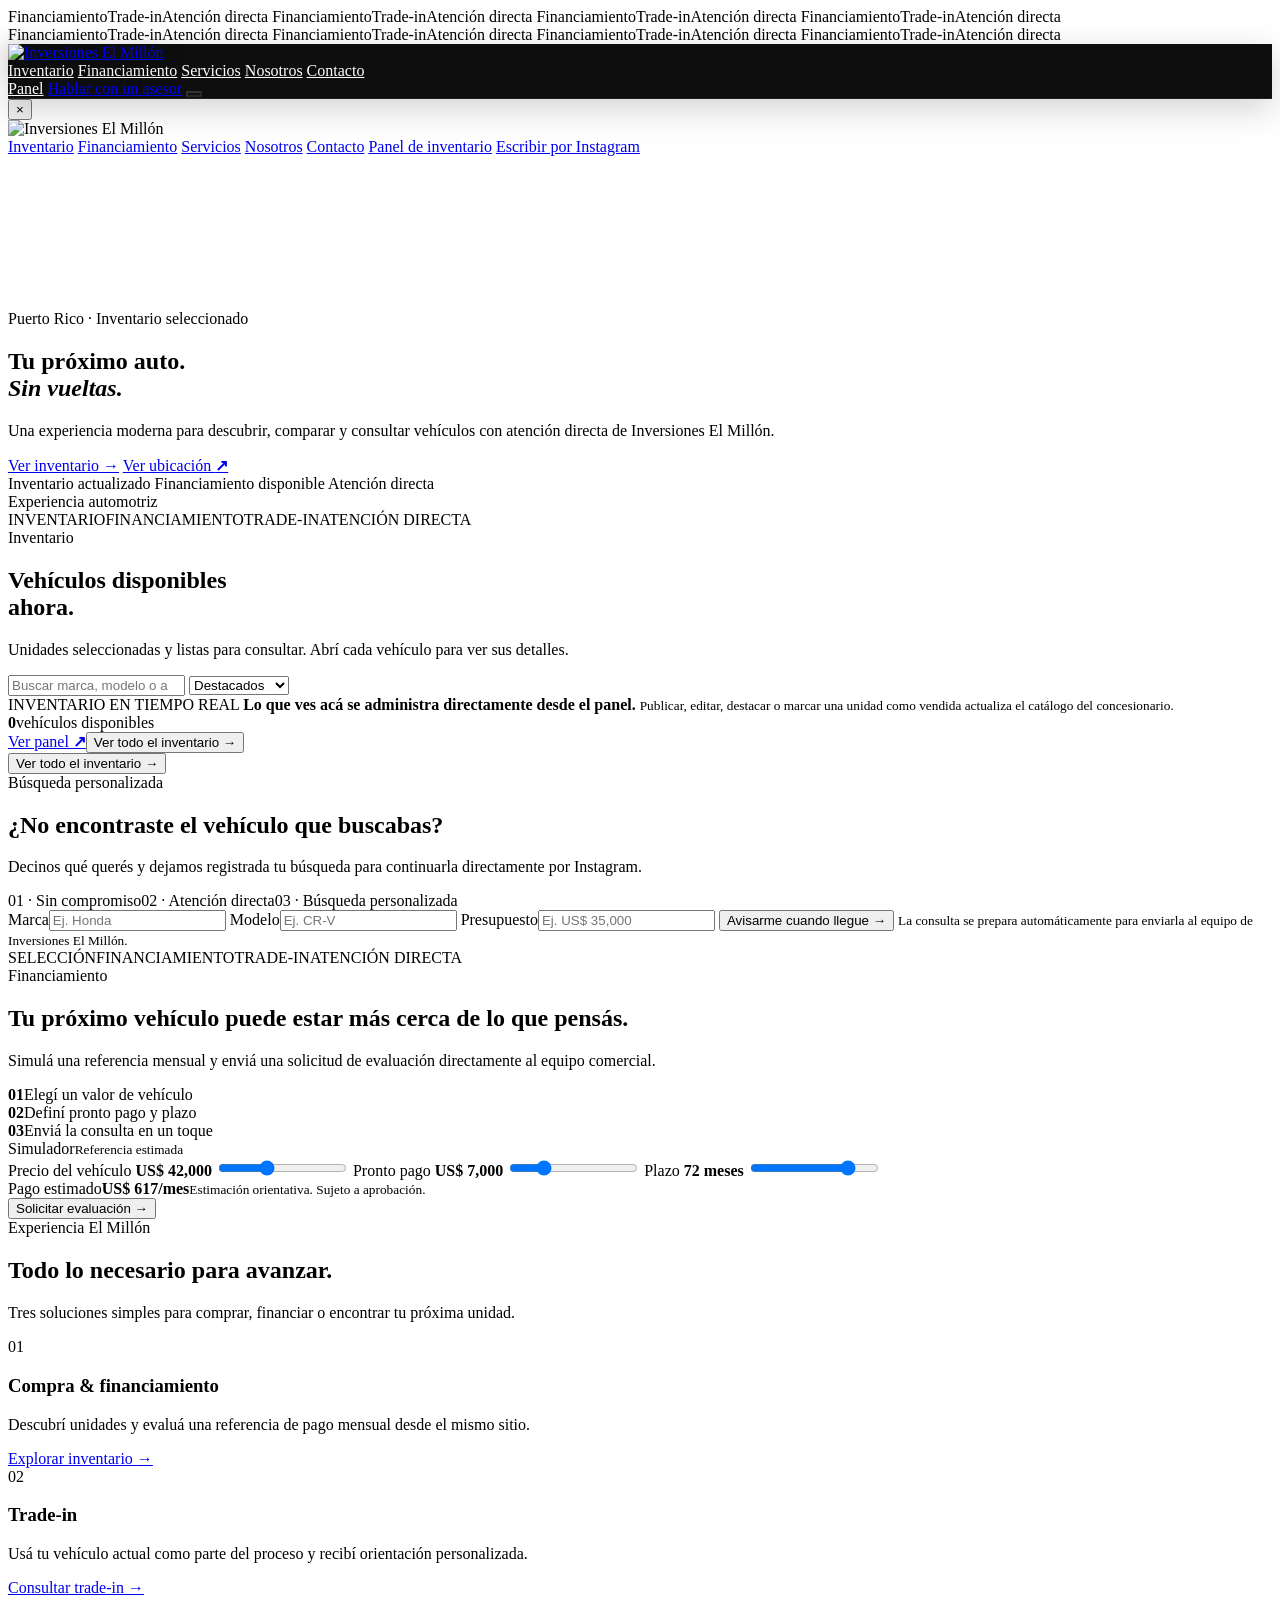
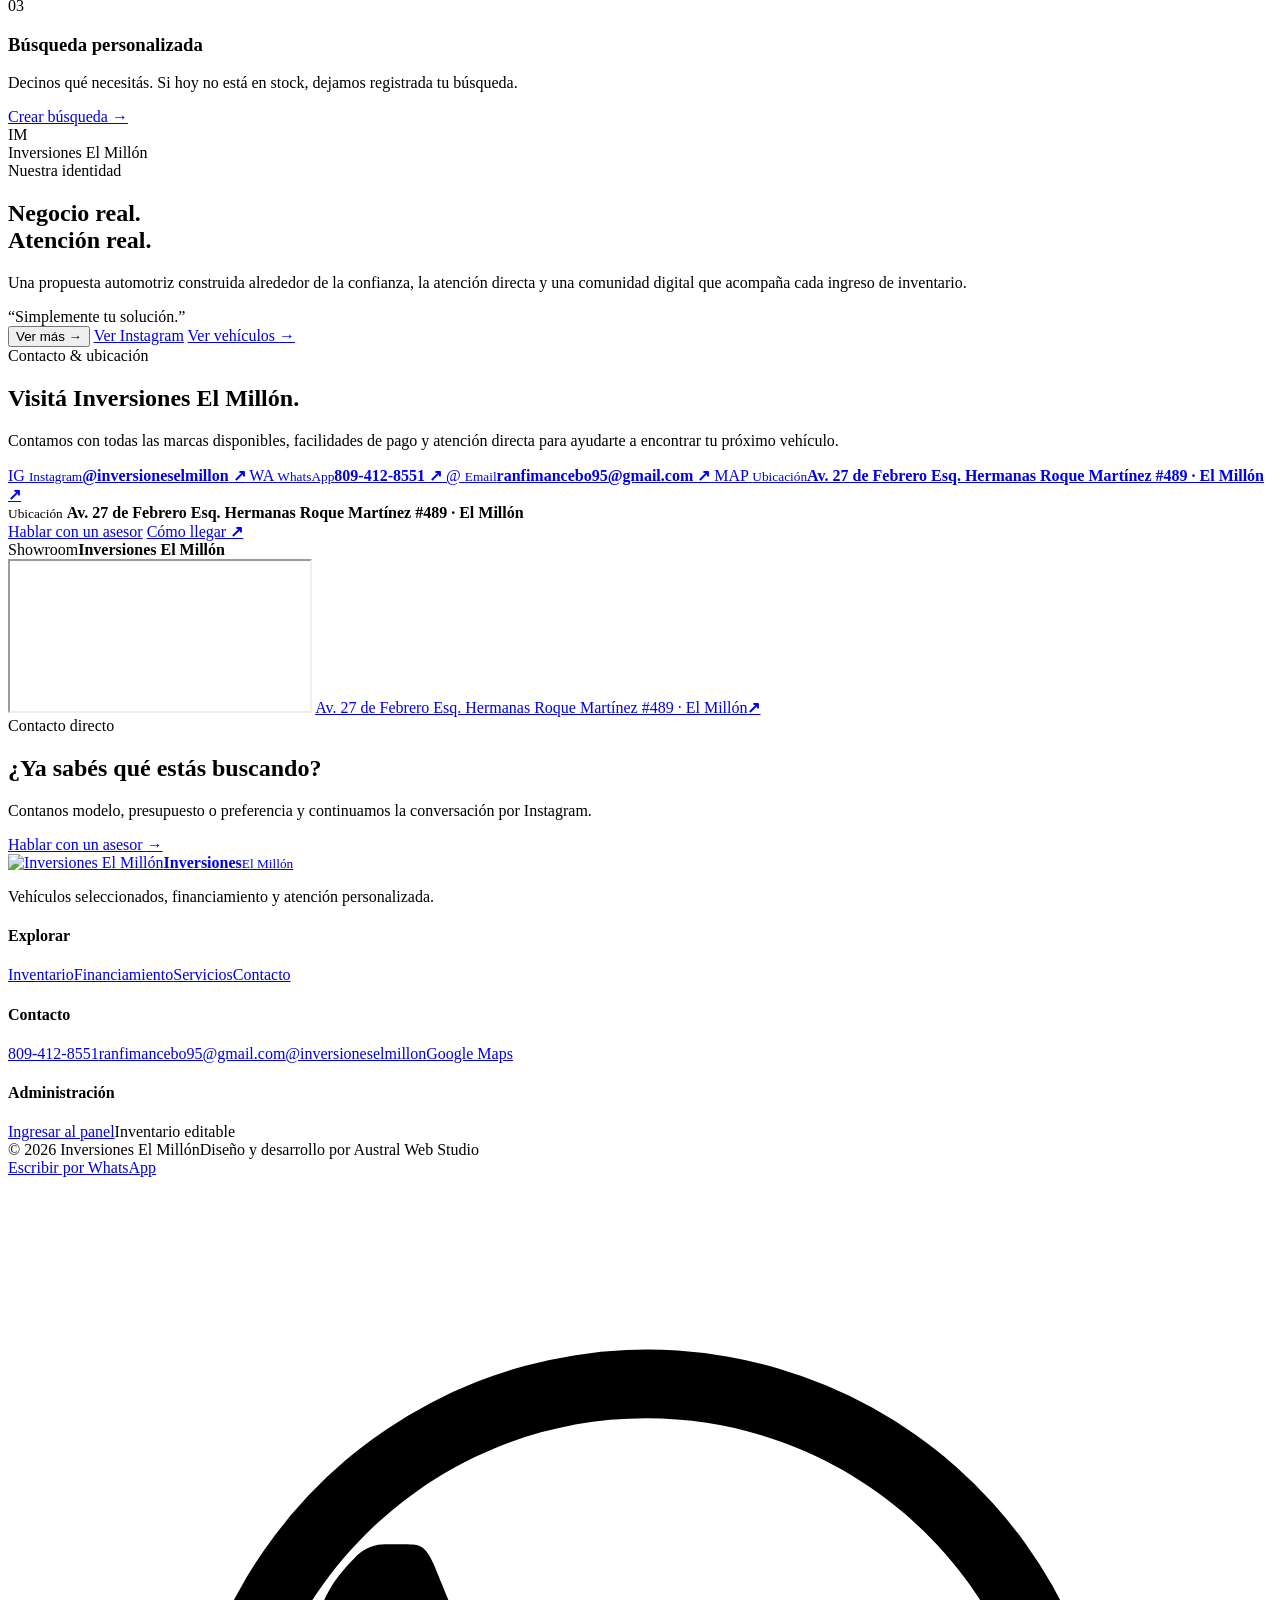
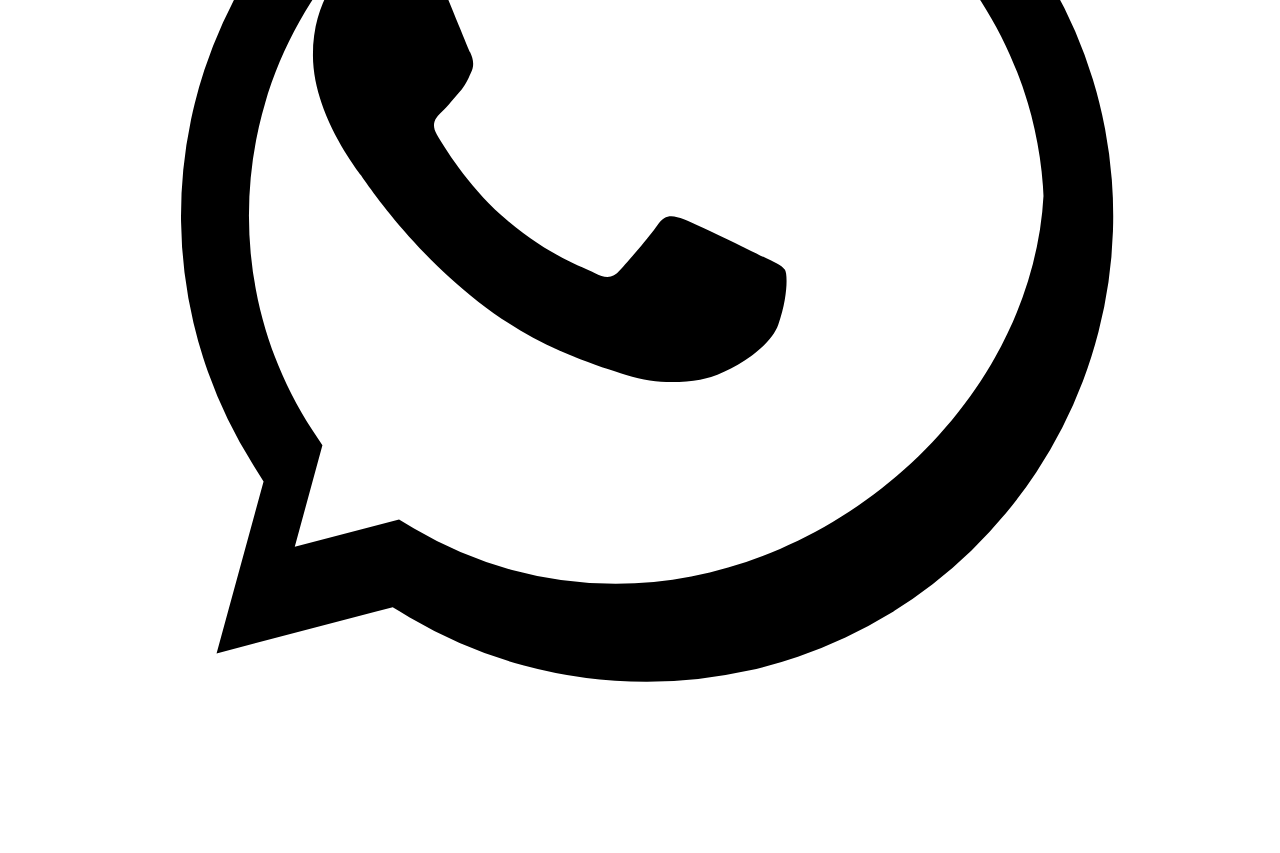
==== index.html @ 6d45eab8 "Add files via upload" ====
<!DOCTYPE html>
<html lang="es">
<head>
  <meta charset="UTF-8" />
  <meta name="viewport" content="width=device-width, initial-scale=1.0, maximum-scale=1" />
  <meta name="description" content="Inversiones El Millón — vehículos seleccionados, financiamiento y atención personalizada en Puerto Rico." />
  <meta name="theme-color" content="#070707" />
  <title>Inversiones El Millón | Vehículos seleccionados</title>
  <link rel="preconnect" href="https://fonts.googleapis.com">
  <link rel="preconnect" href="https://fonts.gstatic.com" crossorigin>
  <link href="https://fonts.googleapis.com/css2?family=Inter:wght@400;500;600;700;800;900&family=Oswald:wght@500;600;700&display=swap" rel="stylesheet">
  <link rel="preconnect" href="https://res.cloudinary.com" crossorigin>
  <link rel="dns-prefetch" href="//res.cloudinary.com">
  <link rel="preload" as="video" href="https://res.cloudinary.com/dgp7uhps3/video/upload/v1786677975/InDown_s4j0bt.mp4" type="video/mp4" media="(max-width: 620px)" fetchpriority="high" />
  <link rel="preload" as="video" href="https://res.cloudinary.com/dgp7uhps3/video/upload/v1786677975/InDown_s4j0bt.mp4" type="video/mp4" media="(min-width: 621px)" fetchpriority="high" />
  <link rel="stylesheet" href="assets/styles.css" />

  <style>
    /* Navbar V14 — negro premium + navegación blanca */
    .site-header{
      background:rgba(5,5,5,.96)!important;
      border-bottom:1px solid rgba(255,255,255,.08)!important;
      box-shadow:0 10px 35px rgba(0,0,0,.18)!important;
      backdrop-filter:blur(18px)!important;
      -webkit-backdrop-filter:blur(18px)!important;
    }
    .desktop-nav a{
      color:#fff!important;
    }
    .desktop-nav a:hover{
      color:#ef3340!important;
    }
    .site-header .btn-ghost{
      background:transparent!important;
      color:#fff!important;
      border-color:rgba(255,255,255,.18)!important;
    }
    .site-header .btn-ghost:hover{
      background:rgba(255,255,255,.08)!important;
      border-color:rgba(255,255,255,.30)!important;
    }
    .site-header .menu-btn{
      background:#111!important;
      border-color:rgba(255,255,255,.14)!important;
    }
    .site-header .menu-btn span{
      background:#fff!important;
    }
    .site-header .brand-logo{
      filter:drop-shadow(0 4px 14px rgba(0,0,0,.38));
    }
  </style>
  <link rel="preload" as="video" href="https://res.cloudinary.com/dgp7uhps3/video/upload/v1786677975/InDown_s4j0bt.mp4" type="video/mp4">
</head>
<body>
  <div class="top-strip" aria-label="Servicios destacados">
    <div class="top-strip-track">
      <div class="top-strip-segment">
        <span>Financiamiento</span><i></i><span>Trade-in</span><i></i><span>Atención directa</span><i></i>
        <span>Financiamiento</span><i></i><span>Trade-in</span><i></i><span>Atención directa</span><i></i>
        <span>Financiamiento</span><i></i><span>Trade-in</span><i></i><span>Atención directa</span><i></i>
        <span>Financiamiento</span><i></i><span>Trade-in</span><i></i><span>Atención directa</span><i></i>
      </div>
      <div class="top-strip-segment" aria-hidden="true">
        <span>Financiamiento</span><i></i><span>Trade-in</span><i></i><span>Atención directa</span><i></i>
        <span>Financiamiento</span><i></i><span>Trade-in</span><i></i><span>Atención directa</span><i></i>
        <span>Financiamiento</span><i></i><span>Trade-in</span><i></i><span>Atención directa</span><i></i>
        <span>Financiamiento</span><i></i><span>Trade-in</span><i></i><span>Atención directa</span><i></i>
      </div>
    </div>
  </div>

  <header class="site-header">
    <a class="brand" href="#inicio" aria-label="Inversiones El Millón">
      <img class="brand-logo" src="assets/logo.jpg" alt="Inversiones El Millón" />
    </a>
    <nav class="desktop-nav">
      <a href="#inventario">Inventario</a>
      <a href="#financiamiento">Financiamiento</a>
      <a href="#servicios">Servicios</a>
      <a href="#nosotros">Nosotros</a>
      <a href="#contacto">Contacto</a>
    </nav>
    <div class="header-actions">
      <a class="btn btn-ghost desktop-only" href="admin.html">Panel</a>
      <a class="btn btn-primary desktop-only" data-smart-whatsapp data-wa-source="general" data-wa-message="Hola, quiero recibir información de Inversiones El Millón." href="https://wa.me/18094128551" target="_blank" rel="noopener">Hablar con un asesor</a>
      <button class="menu-btn" id="menuBtn" aria-label="Abrir menú"><span></span><span></span></button>
    </div>
  </header>

  <aside class="mobile-menu" id="mobileMenu" aria-hidden="true">
    <button class="close-menu" id="closeMenu">×</button>
    <div class="mobile-brand"><img src="assets/logo.jpg" alt="Inversiones El Millón" /></div>
    <a href="#inventario">Inventario</a>
    <a href="#financiamiento">Financiamiento</a>
    <a href="#servicios">Servicios</a>
    <a href="#nosotros">Nosotros</a>
    <a href="#contacto">Contacto</a>
    <a href="admin.html">Panel de inventario</a>
    <a class="btn btn-primary" href="https://instagram.com/inversioneselmillon">Escribir por Instagram</a>
  </aside>

  <main>
    <section class="hero" id="inicio">
      <div class="hero-media" aria-hidden="true">
        <video class="hero-video" id="heroVideo" autoplay muted loop playsinline webkit-playsinline preload="auto" disablepictureinpicture aria-hidden="true">
          <source src="https://res.cloudinary.com/dgp7uhps3/video/upload/v1786677975/InDown_s4j0bt.mp4" type="video/mp4">
        </video>
      </div>
      <div class="hero-overlay"></div>
      <div class="hero-grid container">
        <div class="hero-copy reveal">
          <div class="hero-kicker"><span class="live-dot"></span> Puerto Rico · Inventario seleccionado</div>
          <h1>Tu próximo auto.<br><em>Sin vueltas.</em></h1>
          <p>Una experiencia moderna para descubrir, comparar y consultar vehículos con atención directa de Inversiones El Millón.</p>
          <div class="hero-actions">
            <a class="btn btn-primary btn-lg" href="#inventario">Ver inventario <b>→</b></a>
            <a class="btn btn-glass btn-lg" href="https://maps.app.goo.gl/FJE6jjyJiNayT6bp6" target="_blank" rel="noopener">Ver ubicación <b>↗</b></a>
          </div>
          <div class="hero-trust hero-trust-clean">
            <span><i></i> Inventario actualizado</span>
            <span><i></i> Financiamiento disponible</span>
            <span><i></i> Atención directa</span>
          </div>
        </div>

      </div>
      <div class="hero-bottom container">
        <span class="hero-bottom-label">Experiencia automotriz</span>
        <div class="brand-cloud"><span>INVENTARIO</span><span>FINANCIAMIENTO</span><span>TRADE-IN</span><span>ATENCIÓN DIRECTA</span></div>
      </div>
    </section>

    <section class="inventory-section" id="inventario">
      <div class="container">
        <div class="section-head">
          <div>
            <span class="eyebrow">Inventario</span>
            <h2>Vehículos disponibles<br><span>ahora.</span></h2>
          </div>
          <div class="inventory-side">
            <p>Unidades seleccionadas y listas para consultar. Abrí cada vehículo para ver sus detalles.</p>
            <div class="inventory-controls">
              <input type="search" id="inventorySearch" placeholder="Buscar marca, modelo o año" />
              <select id="sortInventory"><option value="featured">Destacados</option><option value="priceAsc">Menor precio</option><option value="priceDesc">Mayor precio</option><option value="newest">Más nuevos</option></select>
            </div>
          </div>
        </div>
        <div class="inventory-system-bar reveal">
          <div class="inventory-system-copy">
            <span class="system-live"><i></i> INVENTARIO EN TIEMPO REAL</span>
            <strong>Lo que ves acá se administra directamente desde el panel.</strong>
            <small>Publicar, editar, destacar o marcar una unidad como vendida actualiza el catálogo del concesionario.</small>
          </div>
          <div class="inventory-system-count"><strong id="availableCount">0</strong><span>vehículos disponibles</span></div>
          <div class="inventory-system-actions"><a class="inventory-system-link" href="admin.html">Ver panel <b>↗</b></a><button class="inventory-system-link inventory-view-all" id="openInventoryModal" type="button">Ver todo el inventario <b>→</b></button></div>
        </div>
        <div class="inventory-grid" id="inventoryGrid"></div>
        <div class="inventory-section-actions"><button class="btn btn-light btn-lg" id="openInventoryModalSecondary" type="button">Ver todo el inventario <b>→</b></button></div>
        <div class="empty-state" id="emptyState" hidden>
          <span class="empty-icon">⌕</span>
          <h3>No encontramos coincidencias</h3>
          <p>Guardá tu búsqueda y te avisamos cuando ingrese una unidad compatible.</p>
          <button class="btn btn-primary" id="openAlert">Crear alerta</button>
        </div>
      </div>
    </section>

    <section class="vehicle-request-section" id="busqueda-personalizada">
      <div class="container vehicle-request-shell reveal">
        <div class="vehicle-request-copy">
          <span class="eyebrow light">Búsqueda personalizada</span>
          <h2>¿No encontraste el vehículo que buscabas?</h2>
          <p>Decinos qué querés y dejamos registrada tu búsqueda para continuarla directamente por Instagram.</p>
          <div class="request-trust"><span>01 · Sin compromiso</span><span>02 · Atención directa</span><span>03 · Búsqueda personalizada</span></div>
        </div>
        <form class="vehicle-request-form" id="vehicleRequestForm">
          <label><span>Marca</span><input id="requestBrand" type="text" placeholder="Ej. Honda" required></label>
          <label><span>Modelo</span><input id="requestModel" type="text" placeholder="Ej. CR-V" required></label>
          <label><span>Presupuesto</span><input id="requestBudget" type="text" placeholder="Ej. US$ 35,000"></label>
          <button class="btn btn-primary btn-block" type="submit">Avisarme cuando llegue <b>→</b></button>
          <small>La consulta se prepara automáticamente para enviarla al equipo de Inversiones El Millón.</small>
        </form>
      </div>
    </section>

    <section class="experience-band">
      <div class="container experience-row">
        <span>SELECCIÓN</span><i></i><span>FINANCIAMIENTO</span><i></i><span>TRADE-IN</span><i></i><span>ATENCIÓN DIRECTA</span>
      </div>
    </section>

    <section class="finance-section" id="financiamiento">
      <div class="finance-glow"></div>
      <div class="container finance-layout">
        <div class="finance-copy reveal">
          <span class="eyebrow light">Financiamiento</span>
          <h2>Tu próximo vehículo puede estar más cerca de lo que pensás.</h2>
          <p>Simulá una referencia mensual y enviá una solicitud de evaluación directamente al equipo comercial.</p>
          <div class="finance-points">
            <div><b>01</b><span>Elegí un valor de vehículo</span></div>
            <div><b>02</b><span>Definí pronto pago y plazo</span></div>
            <div><b>03</b><span>Enviá la consulta en un toque</span></div>
          </div>
        </div>
        <div class="finance-card reveal delay-1">
          <div class="finance-card-head"><span>Simulador</span><small>Referencia estimada</small></div>
          <label>Precio del vehículo <strong id="vehiclePriceLabel">US$ 42,000</strong></label>
          <input type="range" id="vehiclePrice" min="15000" max="90000" step="1000" value="42000" />
          <label>Pronto pago <strong id="downPaymentLabel">US$ 7,000</strong></label>
          <input type="range" id="downPayment" min="0" max="30000" step="500" value="7000" />
          <label>Plazo <strong id="monthsLabel">72 meses</strong></label>
          <input type="range" id="months" min="24" max="84" step="12" value="72" />
          <div class="estimate"><span>Pago estimado</span><strong id="monthlyEstimate">US$ 617/mes</strong><small>Estimación orientativa. Sujeto a aprobación.</small></div>
          <button class="btn btn-primary btn-block" id="financeInstagram" type="button">Solicitar evaluación <b>→</b></button>
        </div>
      </div>
    </section>

    <section class="services-section" id="servicios">
      <div class="container">
        <div class="section-head services-head">
          <div><span class="eyebrow">Experiencia El Millón</span><h2>Todo lo necesario para avanzar.</h2></div>
          <p>Tres soluciones simples para comprar, financiar o encontrar tu próxima unidad.</p>
        </div>
        <div class="service-grid">
          <article class="service-card"><div class="service-no">01</div><div class="service-line"></div><h3>Compra & financiamiento</h3><p>Descubrí unidades y evaluá una referencia de pago mensual desde el mismo sitio.</p><a href="#inventario">Explorar inventario <span>→</span></a></article>
          <article class="service-card featured-service"><div class="service-no">02</div><div class="service-line"></div><h3>Trade-in</h3><p>Usá tu vehículo actual como parte del proceso y recibí orientación personalizada.</p><a data-smart-whatsapp data-wa-source="tradein" data-wa-message="Hola, quiero consultar por trade-in." href="https://wa.me/18094128551?text=Hola%2C%20quiero%20consultar%20por%20trade-in">Consultar trade-in <span>→</span></a></article>
          <article class="service-card"><div class="service-no">03</div><div class="service-line"></div><h3>Búsqueda personalizada</h3><p>Decinos qué necesitás. Si hoy no está en stock, dejamos registrada tu búsqueda.</p><a href="#busqueda-personalizada">Crear búsqueda <span>→</span></a></article>
        </div>
      </div>
    </section>

    <section class="story-section" id="nosotros">
      <div class="container story-grid">
        <div class="story-media reveal">
          <div class="story-watermark">IM</div>
          <div class="story-badge"><span class="live-dot"></span> Inversiones El Millón</div>
        </div>
        <div class="story-copy reveal delay-1">
          <span class="eyebrow">Nuestra identidad</span>
          <h2>Negocio real.<br><span>Atención real.</span></h2>
          <p>Una propuesta automotriz construida alrededor de la confianza, la atención directa y una comunidad digital que acompaña cada ingreso de inventario.</p>
          <div class="quote">“Simplemente tu solución.”</div>
          <div class="story-actions">
            <button class="btn btn-primary" id="openAboutModal" type="button">Ver más <b>→</b></button>
            <a class="btn btn-dark" href="https://instagram.com/inversioneselmillon" target="_blank" rel="noopener">Ver Instagram</a>
            <a class="story-link" href="#inventario">Ver vehículos <span>→</span></a>
          </div>
        </div>
      </div>
    </section>



    <section class="contact-section" id="contacto">
      <div class="container contact-shell">
        <div class="contact-info reveal">
          <span class="eyebrow">Contacto & ubicación</span>
          <h2>Visitá Inversiones El Millón.</h2>
          <p class="contact-lead">Contamos con todas las marcas disponibles, facilidades de pago y atención directa para ayudarte a encontrar tu próximo vehículo.</p>

          <div class="contact-list">
            <a class="contact-item" href="https://instagram.com/inversioneselmillon" target="_blank" rel="noopener">
              <span class="contact-icon">IG</span>
              <span><small>Instagram</small><strong>@inversioneselmillon</strong></span>
              <b>↗</b>
            </a>
            <a class="contact-item" href="https://wa.me/18094128551" target="_blank" rel="noopener">
              <span class="contact-icon">WA</span>
              <span><small>WhatsApp</small><strong>809-412-8551</strong></span>
              <b>↗</b>
            </a>
            <a class="contact-item" href="mailto:ranfimancebo95@gmail.com">
              <span class="contact-icon">@</span>
              <span><small>Email</small><strong>ranfimancebo95@gmail.com</strong></span>
              <b>↗</b>
            </a>
            <a class="contact-item" href="https://maps.app.goo.gl/FJE6jjyJiNayT6bp6" target="_blank" rel="noopener">
              <span class="contact-icon">MAP</span>
              <span><small>Ubicación</small><strong>Av. 27 de Febrero Esq. Hermanas Roque Martínez #489 · El Millón</strong></span>
              <b>↗</b>
            </a>
          </div>
          <div class="contact-location">
            <span class="location-dot"></span>
            <div>
              <small>Ubicación</small>
              <strong>Av. 27 de Febrero Esq. Hermanas Roque Martínez #489 · El Millón</strong>
            </div>
          </div>

          <div class="contact-actions">
            <a class="btn btn-primary btn-lg" data-smart-whatsapp data-wa-source="general" data-wa-message="Hola, quiero hablar con un asesor de Inversiones El Millón." href="https://wa.me/18094128551" target="_blank" rel="noopener">Hablar con un asesor</a>
            <a class="btn btn-ghost btn-lg map-link" href="https://maps.app.goo.gl/FJE6jjyJiNayT6bp6" target="_blank" rel="noopener">Cómo llegar <b>↗</b></a>
          </div>
        </div>

        <div class="contact-map reveal delay-1">
          <div class="map-topline"><span>Showroom</span><strong>Inversiones El Millón</strong></div>
          <iframe title="Ubicación Inversiones El Millón" src="https://www.google.com/maps?q=18.4529746,-69.959469&output=embed" loading="lazy" referrerpolicy="no-referrer-when-downgrade" allowfullscreen></iframe>
          <a class="map-overlay-link" href="https://maps.app.goo.gl/FJE6jjyJiNayT6bp6" target="_blank" rel="noopener"><span>Av. 27 de Febrero Esq. Hermanas Roque Martínez #489 · El Millón</span><b>↗</b></a>
        </div>
      </div>
    </section>

    <section class="cta-section">
      <div class="container cta-card">
        <div class="cta-copy"><span class="eyebrow light">Contacto directo</span><h2>¿Ya sabés qué estás buscando?</h2><p>Contanos modelo, presupuesto o preferencia y continuamos la conversación por Instagram.</p></div>
        <a class="btn btn-light btn-lg" data-smart-whatsapp data-wa-source="general" data-wa-message="Hola, quiero hablar con un asesor de Inversiones El Millón." href="https://wa.me/18094128551" target="_blank" rel="noopener">Hablar con un asesor <b>→</b></a>
      </div>
    </section>

  </main>

  <footer>
    <div class="container footer-grid">
      <div class="footer-brand-block"><a class="brand footer-brand" href="#inicio"><img class="brand-logo" src="assets/logo.jpg" alt="Inversiones El Millón" /><span class="brand-wordmark"><strong>Inversiones</strong><small>El Millón</small></span></a><p>Vehículos seleccionados, financiamiento y atención personalizada.</p></div>
      <div><h4>Explorar</h4><a href="#inventario">Inventario</a><a href="#financiamiento">Financiamiento</a><a href="#servicios">Servicios</a><a href="#contacto">Contacto</a></div>
      <div><h4>Contacto</h4><a href="https://wa.me/18094128551" target="_blank" rel="noopener">809-412-8551</a><a href="mailto:ranfimancebo95@gmail.com">ranfimancebo95@gmail.com</a><a href="https://instagram.com/inversioneselmillon" target="_blank" rel="noopener">@inversioneselmillon</a><a href="https://maps.app.goo.gl/FJE6jjyJiNayT6bp6" target="_blank" rel="noopener">Google Maps</a></div>
      <div><h4>Administración</h4><a href="admin.html">Ingresar al panel</a><span>Inventario editable</span></div>
    </div>
    <div class="container footer-bottom"><span>© 2026 Inversiones El Millón</span><span>Diseño y desarrollo por Austral Web Studio</span></div>
  </footer>

  <a class="whatsapp-float" data-smart-whatsapp data-wa-source="general" data-wa-message="Hola, quiero hablar con un asesor de Inversiones El Millón." href="https://wa.me/18094128551" target="_blank" aria-label="WhatsApp"><span class="wa-label">Escribir por WhatsApp</span><svg viewBox="0 0 32 32" aria-hidden="true"><path d="M19.11 17.21c-.29-.15-1.73-.85-2-.95-.27-.1-.47-.15-.67.15-.2.29-.77.95-.95 1.14-.17.2-.35.22-.64.07-.29-.15-1.24-.46-2.36-1.46-.87-.78-1.46-1.75-1.63-2.04-.17-.29-.02-.45.13-.59.13-.12.29-.32.44-.49.15-.17.2-.29.29-.49.1-.2.05-.37-.02-.52-.07-.15-.67-1.62-.92-2.22-.24-.58-.48-.5-.67-.51h-.57c-.2 0-.52.07-.79.37-.27.29-1.03 1-1.03 2.44s1.06 2.83 1.21 3.03c.15.2 2.08 3.17 5.04 4.45.7.3 1.25.48 1.68.61.71.23 1.36.2 1.87.12.57-.08 1.73-.71 1.98-1.39.24-.68.24-1.27.17-1.39-.08-.12-.27-.2-.56-.34zM16.18 27.97h-.01a11.8 11.8 0 0 1-6-1.63l-.43-.26-4.46 1.17 1.19-4.35-.28-.45a11.8 11.8 0 1 1 9.99 5.52zm10.05-11.8c0-5.55-4.51-10.06-10.07-10.06S6.1 10.62 6.1 16.17c0 1.93.55 3.81 1.6 5.42l.26.39-.7 2.57 2.64-.69.38.23a10.03 10.03 0 0 0 5.1 1.4h.01c5.55 0 10.84-4.77 10.84-10.32z"></path></svg></a>


  <dialog class="about-modal" id="aboutModal" aria-labelledby="aboutModalTitle">
    <button class="about-modal-close" type="button" data-close-about aria-label="Cerrar">×</button>
    <div class="about-modal-shell">
      <div class="about-modal-visual">
        <div class="about-modal-logo"><img src="assets/logo.jpg" alt="Inversiones El Millón"></div>
        <div class="about-modal-mark">EL MILLÓN</div>
        <div class="about-modal-location"><span></span> Av. 27 de Febrero Esq. Hermanas Roque Martínez #489 · El Millón</div>
      </div>
      <div class="about-modal-content">
        <span class="eyebrow">Quiénes somos</span>
        <h2 id="aboutModalTitle">Una experiencia de compra más <em>simple y directa.</em></h2>
        <p class="about-modal-lead">Inversiones El Millón es una propuesta automotriz enfocada en conectar a cada cliente con el vehículo que está buscando, combinando inventario de distintas marcas, facilidades de pago y atención personalizada.</p>

        <div class="about-modal-grid">
          <article><span>01</span><h3>Variedad de marcas</h3><p>Trabajamos con inventario de diferentes marcas y segmentos para ampliar las opciones disponibles en un solo lugar.</p></article>
          <article><span>02</span><h3>Facilidades de pago</h3><p>Brindamos orientación sobre las alternativas disponibles para que cada cliente pueda evaluar una compra acorde a sus posibilidades.</p></article>
          <article><span>03</span><h3>Atención personalizada</h3><p>Podés consultar una unidad puntual, solicitar información adicional o iniciar una búsqueda si el vehículo que querés no está publicado.</p></article>
          <article><span>04</span><h3>Inventario digital</h3><p>Nuestra plataforma permite descubrir los vehículos disponibles, revisar sus características y continuar la consulta directamente por WhatsApp.</p></article>
        </div>

        <div class="about-modal-promise">
          <small>Nuestra propuesta</small>
          <strong>Más claridad para elegir. Más facilidad para avanzar.</strong>
          <p>Queremos que puedas comparar opciones, conocer el equipamiento de cada unidad y comunicarte con nosotros sin pasos innecesarios.</p>
        </div>

        <div class="about-modal-actions">
          <a class="btn btn-primary btn-lg" data-smart-whatsapp data-wa-source="general" data-wa-message="Hola, quiero recibir información de Inversiones El Millón." href="https://wa.me/18094128551" target="_blank" rel="noopener">Hablar con un asesor <b>→</b></a>
          <a class="btn btn-ghost btn-lg" href="#inventario" data-about-inventory>Ver inventario</a>
        </div>
      </div>
    </div>
  </dialog>

    </dialog>

  <dialog class="inventory-browser-modal" id="inventoryBrowserModal">
    <button class="modal-close" data-close-full-inventory aria-label="Cerrar">×</button>
    <div class="inventory-browser-shell">
      <div class="inventory-browser-head">
        <span class="eyebrow">Inventario completo</span>
        <h2>Todos los vehículos disponibles.</h2>
        <p>Estas unidades se actualizan desde el panel de control. Los vehículos marcados como <strong>mostrar en inicio</strong> aparecen en la portada de la web.</p>
      </div>
      <div class="inventory-browser-toolbar">
        <div><strong id="allInventoryCount">0</strong><span> unidades activas</span></div>
        <a class="btn btn-ghost" href="admin.html">Administrar inventario</a>
      </div>
      <div class="inventory-grid inventory-browser-grid" id="allInventoryGrid"></div>
    </div>
  </dialog>

  <div class="compare-bar" id="compareBar" hidden>
    <div><span>Comparador</span><strong id="compareCount">0 vehículos seleccionados</strong></div>
    <div class="compare-bar-actions"><button type="button" class="btn btn-ghost" id="clearCompare">Limpiar</button><button type="button" class="btn btn-primary" id="openCompare">Comparar ahora <b>→</b></button></div>
  </div>

  <dialog class="compare-modal" id="compareModal">
    <button class="modal-close" data-close-compare>×</button>
    <div class="compare-modal-shell">
      <span class="eyebrow">Comparador inteligente</span>
      <h2>Compará tus opciones lado a lado.</h2>
      <p>Revisá especificaciones y equipamiento para decidir qué unidad se adapta mejor a vos.</p>
      <div id="compareContent"></div>
    </div>
  </dialog>

  <dialog class="finance-lead-modal" id="financeLeadModal">
    <button class="modal-close" data-close-finance-lead>×</button>
    <form id="financeLeadForm" class="finance-lead-form">
      <span class="eyebrow">Solicitud de financiamiento</span>
      <h2>Continuá tu evaluación.</h2>
      <p>Completá tus datos. La solicitud quedará registrada para que el equipo pueda darle seguimiento.</p>
      <div class="finance-lead-grid">
        <label>Nombre<input id="financeLeadName" type="text" placeholder="Tu nombre" required></label>
        <label>WhatsApp<input id="financeLeadPhone" type="tel" placeholder="809 000 0000" required></label>
        <label class="full">Vehículo de interés<select id="financeLeadVehicle"></select></label>
        <label>Inicial estimada<input id="financeLeadDown" type="text" readonly></label>
        <label>Plazo<input id="financeLeadMonths" type="text" readonly></label>
      </div>
      <button class="btn btn-primary btn-block" type="submit">Registrar solicitud y continuar por WhatsApp <b>→</b></button>
      <small>Estimación orientativa. La aprobación y condiciones finales dependen de la evaluación correspondiente.</small>
    </form>
  </dialog>

  <dialog class="vehicle-modal" id="vehicleModal"><button class="modal-close" data-close-modal>×</button><div id="vehicleModalContent"></div></dialog>

  <dialog class="finder-modal" id="alertModal"><button class="modal-close" data-close-alert>×</button><div class="modal-form"><span class="eyebrow">Alerta de inventario</span><h2>Te avisamos cuando llegue</h2><label>Nombre<input id="alertName" type="text" placeholder="Tu nombre" /></label><label>Instagram<input id="alertPhone" type="text" placeholder="@tuusuario" /></label><label>Qué buscás<textarea id="alertQuery" placeholder="Marca, modelo, presupuesto, año..."></textarea></label><button class="btn btn-primary btn-block" id="alertSubmit">Guardar búsqueda</button></div></dialog>

  <script>
    (() => {
      const video = document.getElementById('heroVideo');
      if (video) {
        video.muted = true;
        video.defaultMuted = true;
        video.playsInline = true;
        video.setAttribute('muted', '');
        video.setAttribute('playsinline', '');
        video.setAttribute('webkit-playsinline', '');

        const directVideo = 'https://res.cloudinary.com/dgp7uhps3/video/upload/v1786677975/InDown_s4j0bt.mp4';
        const startVideo = () => {
          video.muted = true;
          video.defaultMuted = true;
          const promise = video.play();
          if (promise && typeof promise.catch === 'function') promise.catch(() => {});
        };
        const ensureVideoSource = () => {
          const current = video.currentSrc || video.querySelector('source')?.src || '';
          if (!current.includes('InDown_s4j0bt.mp4')) {
            video.src = directVideo;
          }
          if (video.networkState === HTMLMediaElement.NETWORK_EMPTY || video.readyState === 0) video.load();
          startVideo();
        };

        video.addEventListener('loadeddata', () => { video.classList.add('is-playing'); startVideo(); }, { once: true });
        video.addEventListener('canplay', () => { video.classList.add('is-playing'); startVideo(); }, { once: true });
        video.addEventListener('playing', () => video.classList.add('is-playing'));
        video.addEventListener('error', () => {
          if (video.src !== directVideo) {
            video.src = directVideo;
            video.load();
            startVideo();
          }
        }, { once: true });
        ensureVideoSource();
        document.addEventListener('DOMContentLoaded', ensureVideoSource, { once: true });
        window.addEventListener('pageshow', ensureVideoSource);
        ['touchstart', 'pointerdown'].forEach(eventName => {
          window.addEventListener(eventName, startVideo, { once: true, passive: true });
        });
        document.addEventListener('visibilitychange', () => {
          if (!document.hidden) ensureVideoSource();
        });
      }

      const header = document.querySelector('.site-header');
      if (header) {
        let lastY = window.scrollY;
        let ticking = false;
        const updateHeader = () => {
          const currentY = window.scrollY;
          if (currentY <= 20 || currentY < lastY) header.classList.remove('nav-hidden');
          else if (currentY > lastY && currentY > 110) header.classList.add('nav-hidden');
          lastY = Math.max(currentY, 0);
          ticking = false;
        };
        window.addEventListener('scroll', () => {
          if (!ticking) {
            window.requestAnimationFrame(updateHeader);
            ticking = true;
          }
        }, { passive: true });
      }
    })();
  </script>
  <script src="assets/app.js"></script>
</body>
</html>
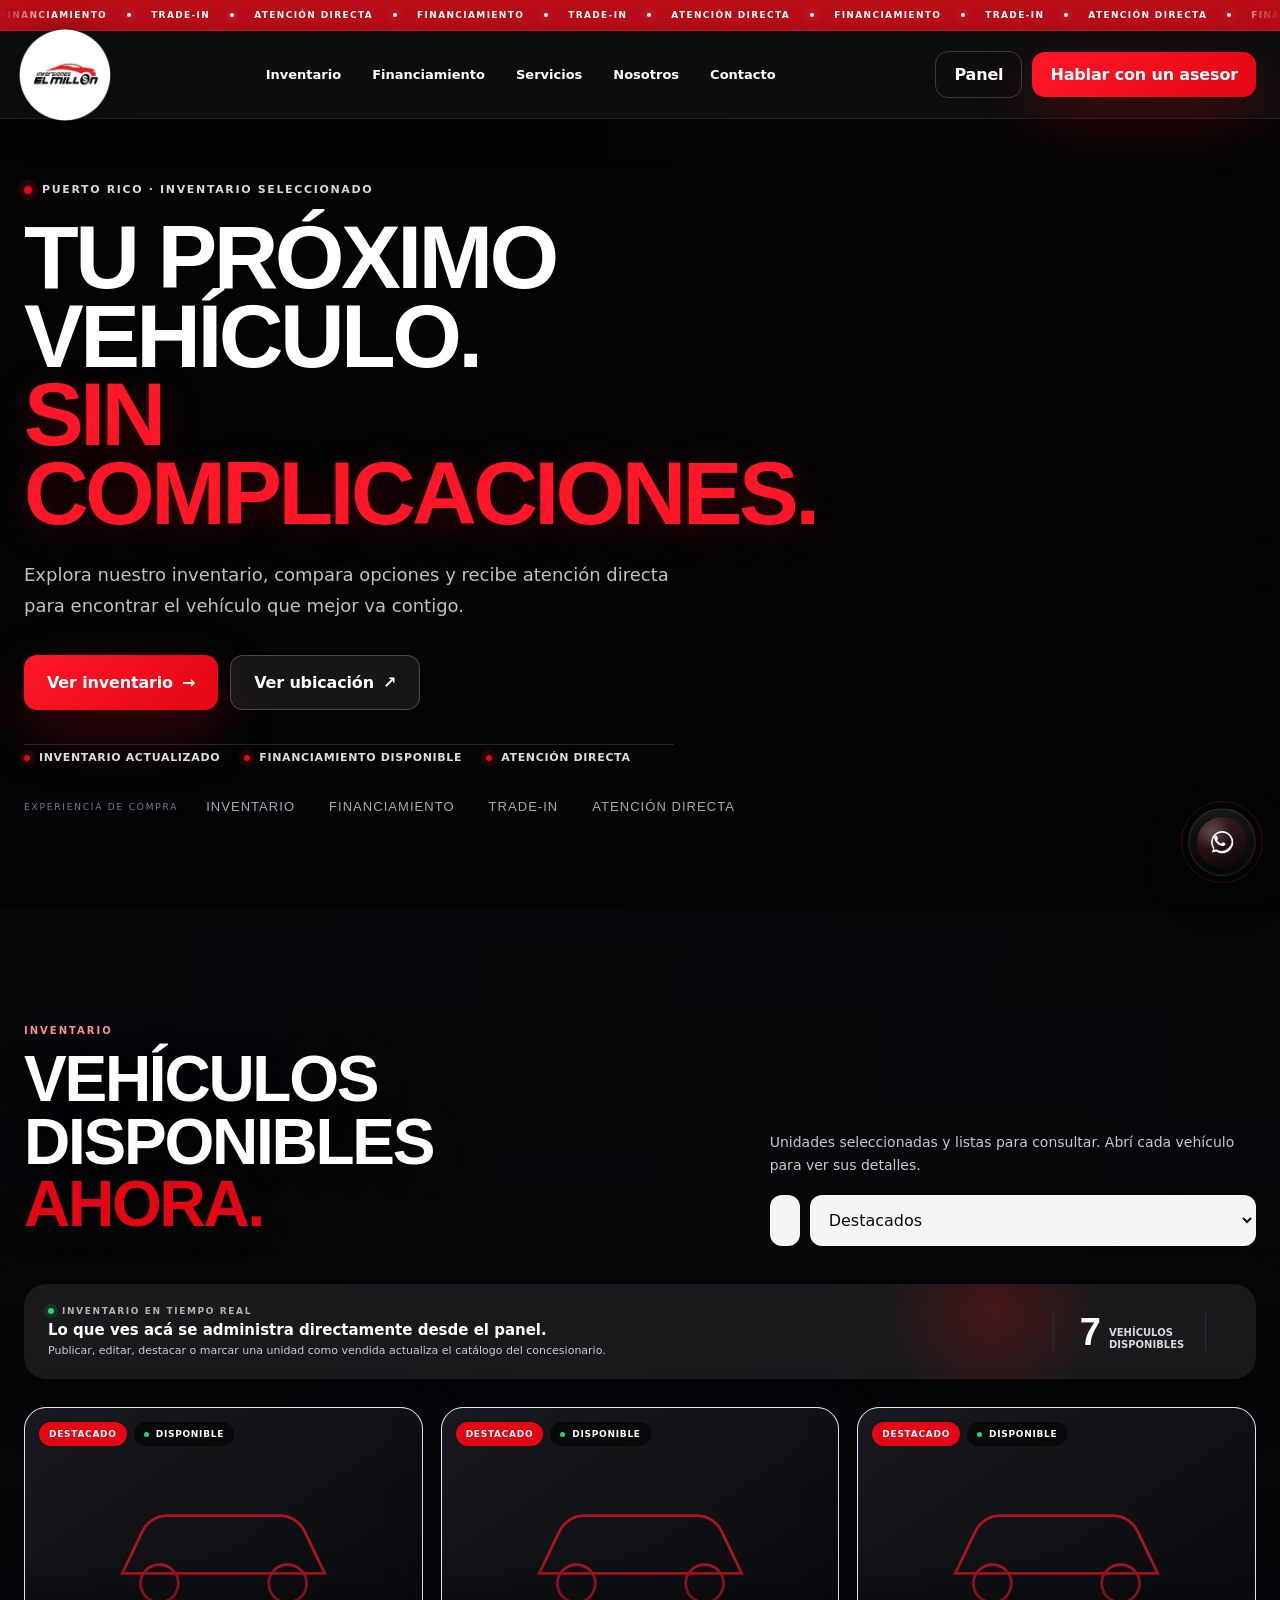
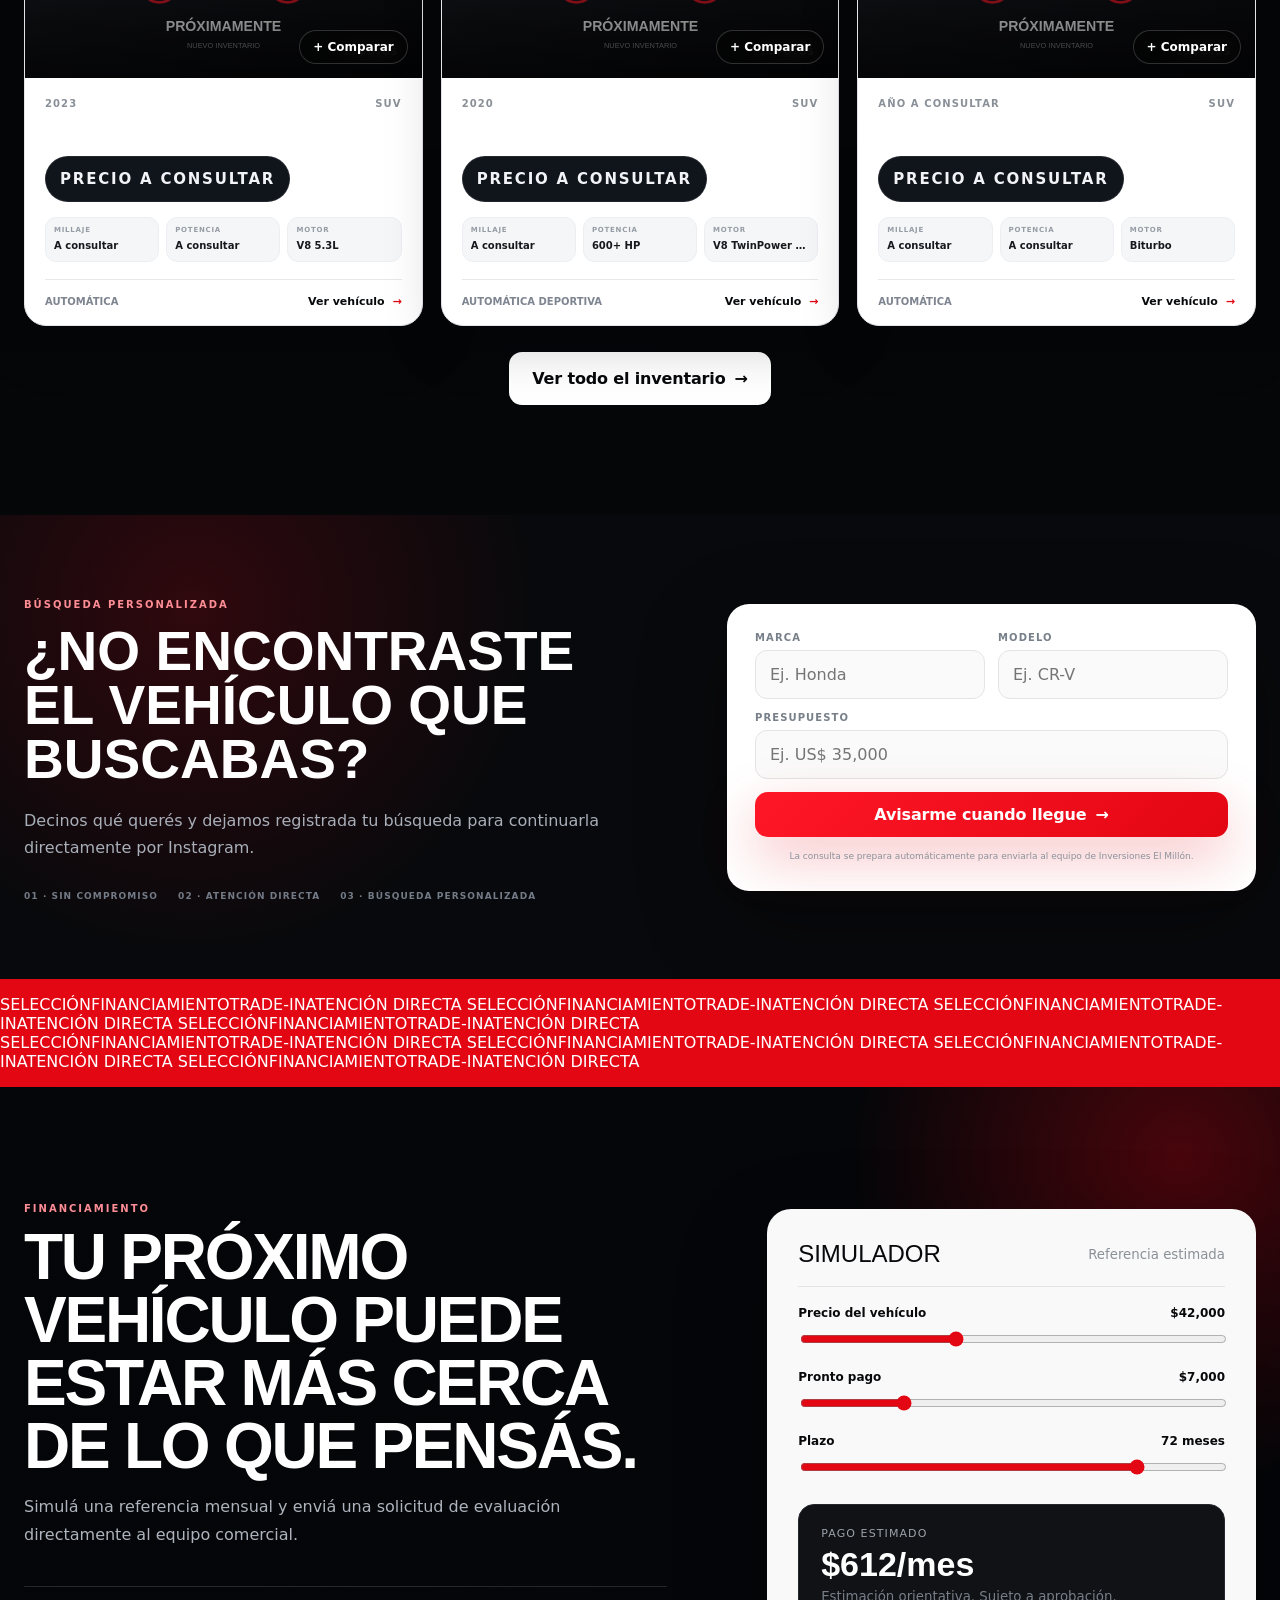
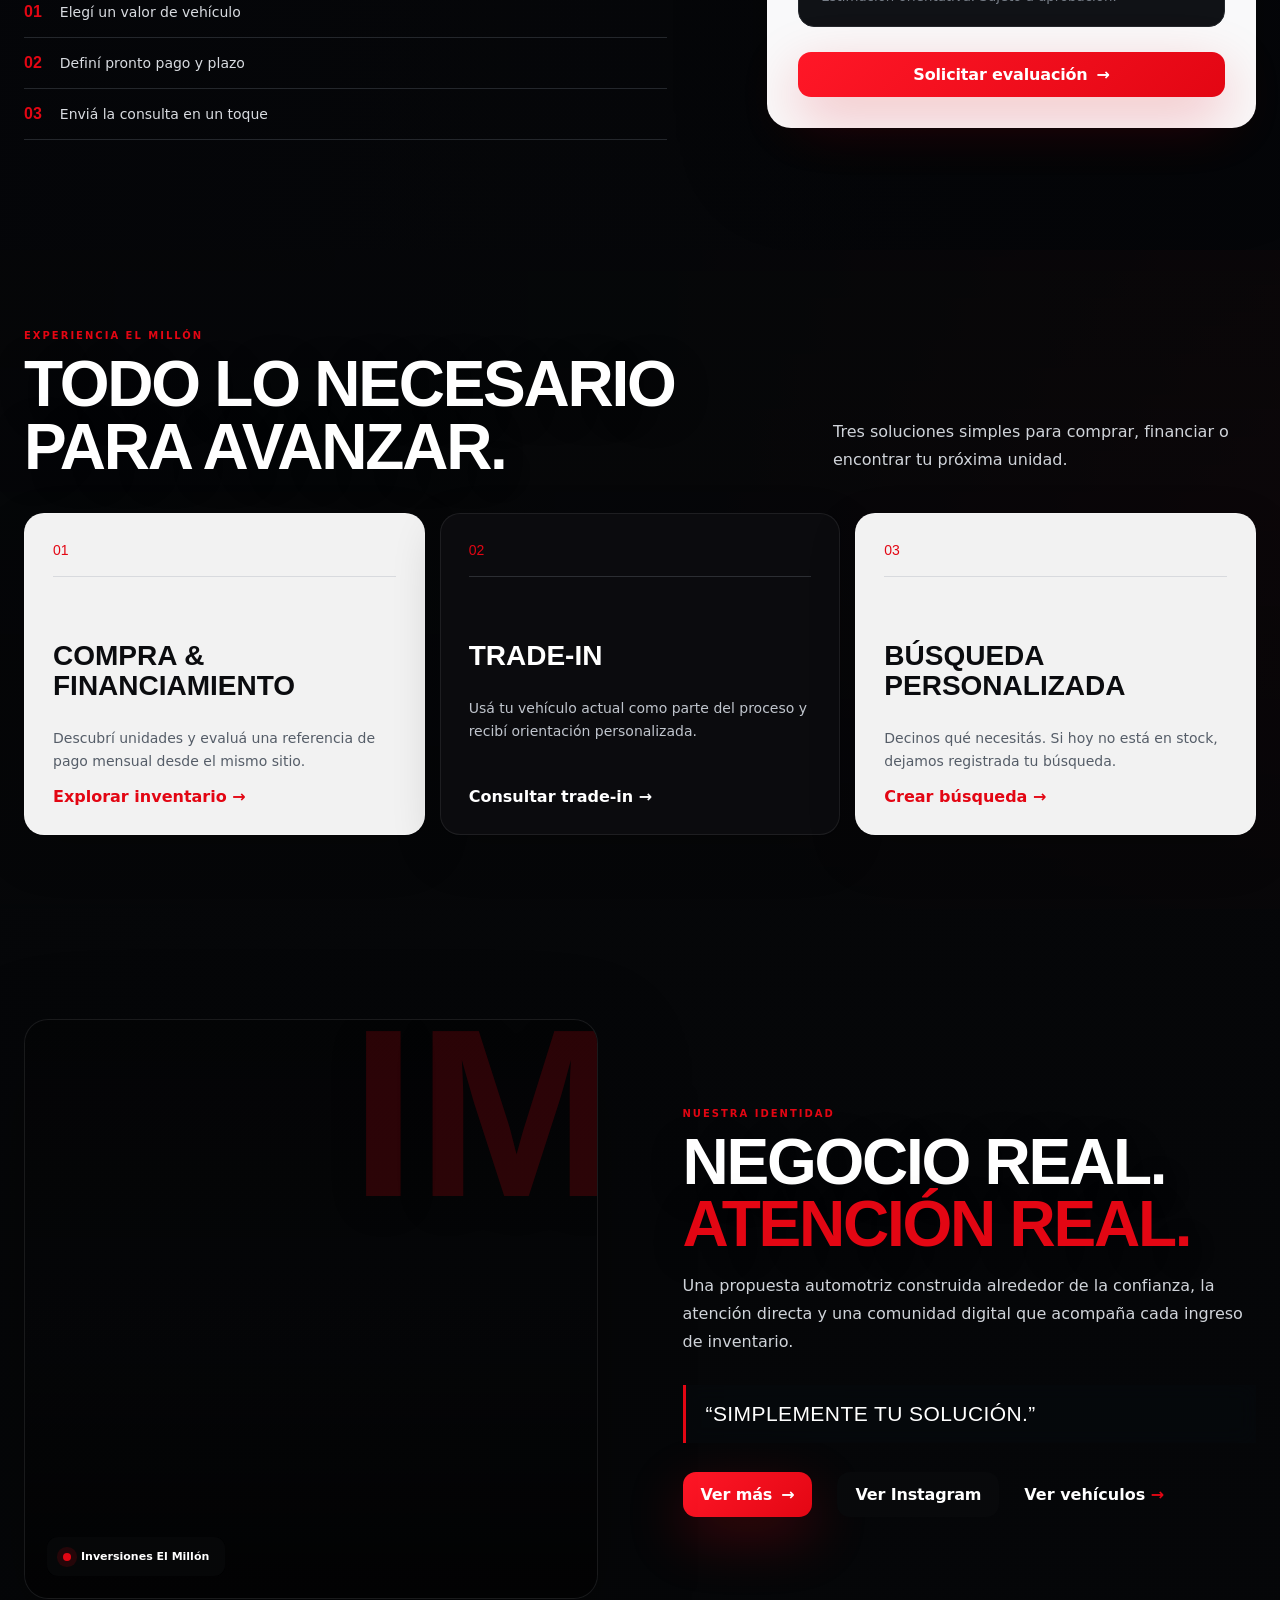
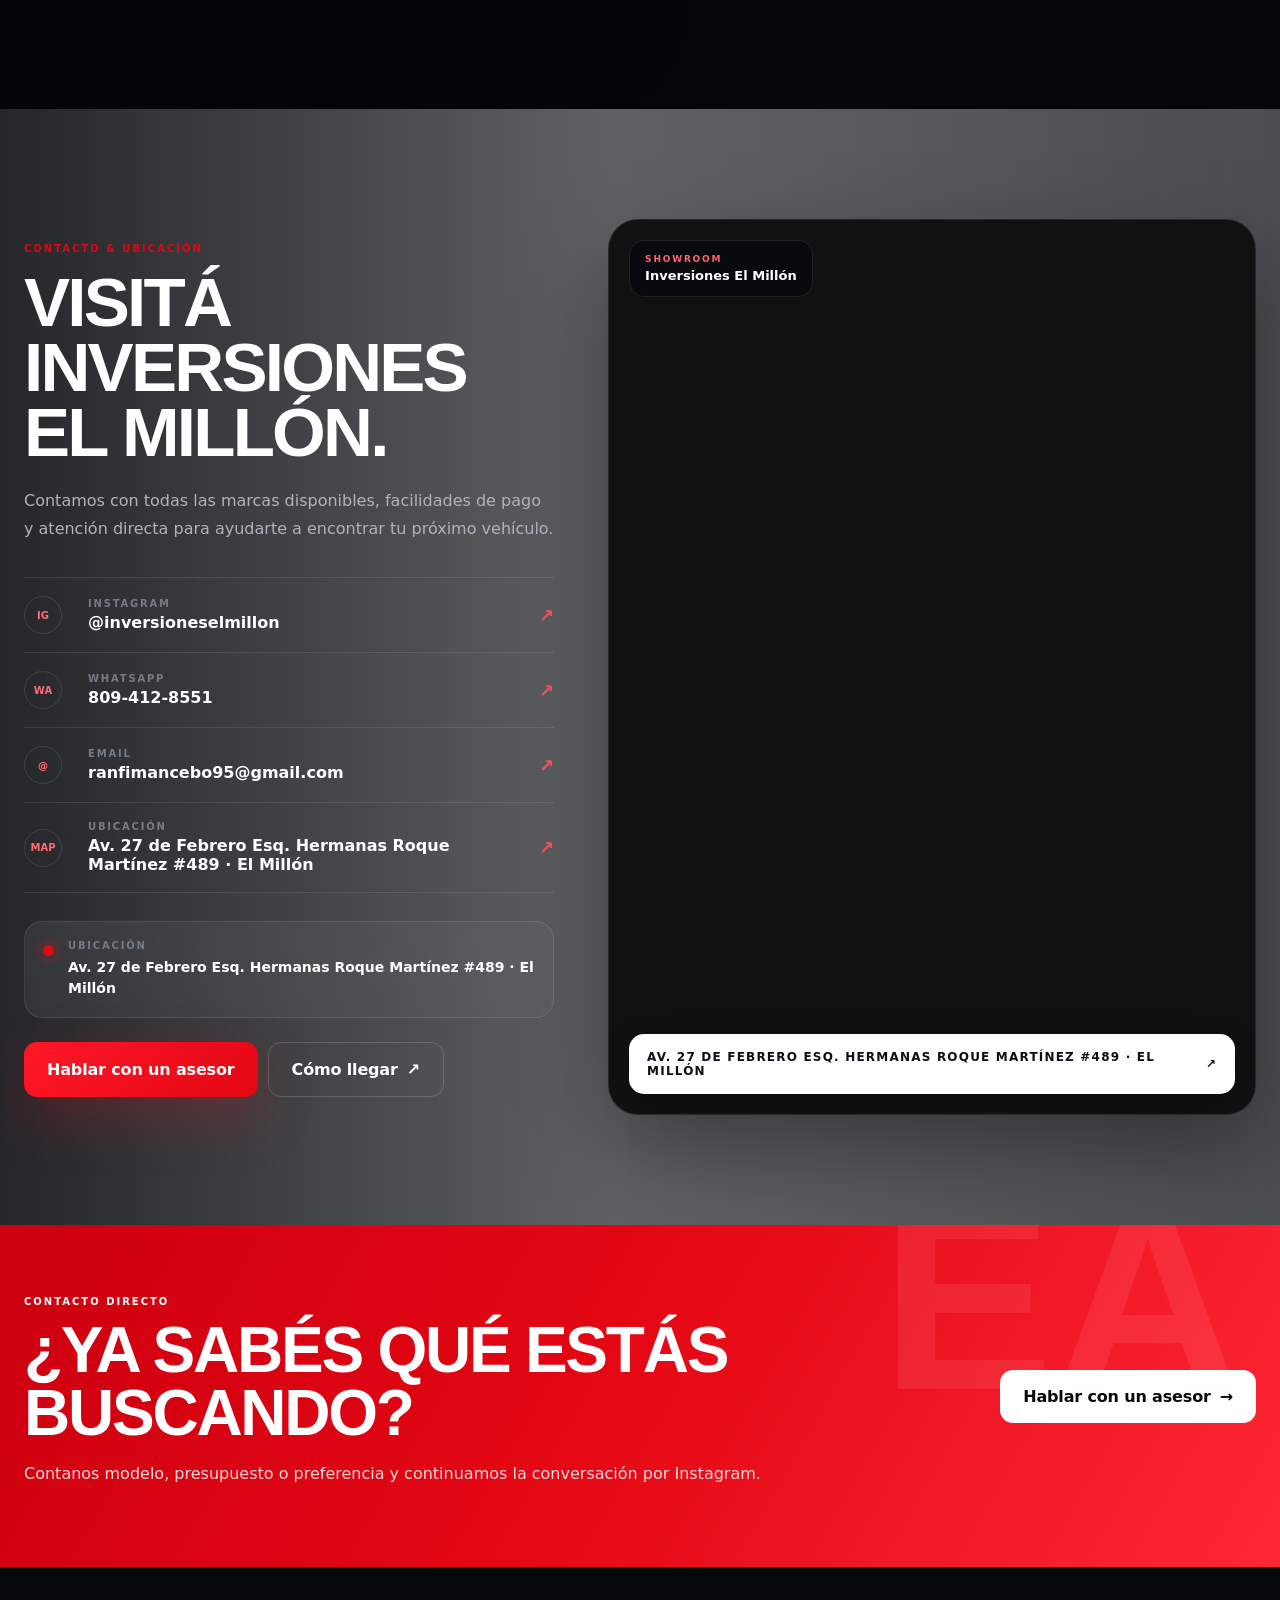
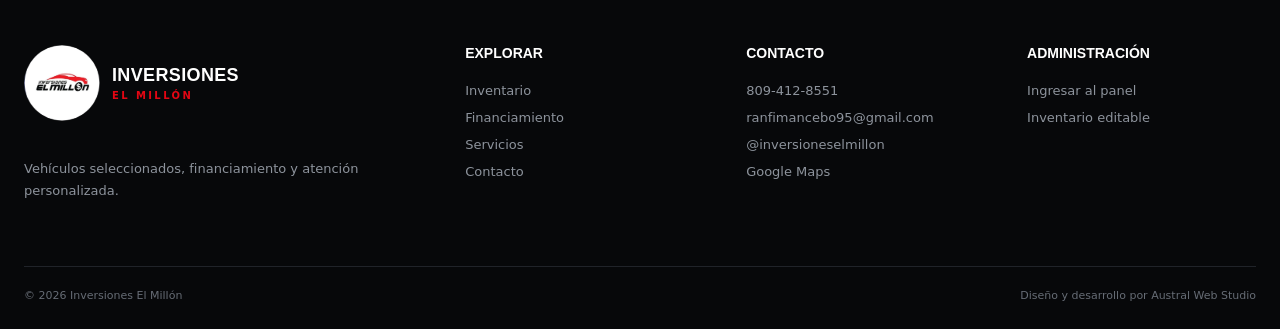
==== commit 726f2b3c: "Add files via upload" ====
--- a/index.html
+++ b/index.html
@@ -97,7 +97,7 @@
     <a href="#nosotros">Nosotros</a>
     <a href="#contacto">Contacto</a>
     <a href="admin.html">Panel de inventario</a>
-    <a class="btn btn-primary" href="https://instagram.com/inversioneselmillon">Escribir por Instagram</a>
+    <a class="btn btn-primary" data-smart-whatsapp data-wa-source="general" data-wa-message="Hola, quiero hablar con un asesor de Inversiones El Millón." href="https://wa.me/18094128551" target="_blank" rel="noopener">Escribir por WhatsApp</a>
   </aside>
 
   <main>
@@ -111,8 +111,8 @@
       <div class="hero-grid container">
         <div class="hero-copy reveal">
           <div class="hero-kicker"><span class="live-dot"></span> Puerto Rico · Inventario seleccionado</div>
-          <h1>Tu próximo auto.<br><em>Sin vueltas.</em></h1>
-          <p>Una experiencia moderna para descubrir, comparar y consultar vehículos con atención directa de Inversiones El Millón.</p>
+          <h1>Tu próximo vehículo.<br><em>Sin complicaciones.</em></h1>
+          <p>Explora nuestro inventario, compara opciones y recibe atención directa para encontrar el vehículo que mejor va contigo.</p>
           <div class="hero-actions">
             <a class="btn btn-primary btn-lg" href="#inventario">Ver inventario <b>→</b></a>
             <a class="btn btn-glass btn-lg" href="https://maps.app.goo.gl/FJE6jjyJiNayT6bp6" target="_blank" rel="noopener">Ver ubicación <b>↗</b></a>
@@ -126,7 +126,7 @@
 
       </div>
       <div class="hero-bottom container">
-        <span class="hero-bottom-label">Experiencia automotriz</span>
+        <span class="hero-bottom-label">Experiencia de compra</span>
         <div class="brand-cloud"><span>INVENTARIO</span><span>FINANCIAMIENTO</span><span>TRADE-IN</span><span>ATENCIÓN DIRECTA</span></div>
       </div>
     </section>
@@ -153,7 +153,7 @@
             <small>Publicar, editar, destacar o marcar una unidad como vendida actualiza el catálogo del concesionario.</small>
           </div>
           <div class="inventory-system-count"><strong id="availableCount">0</strong><span>vehículos disponibles</span></div>
-          <div class="inventory-system-actions"><a class="inventory-system-link" href="admin.html">Ver panel <b>↗</b></a><button class="inventory-system-link inventory-view-all" id="openInventoryModal" type="button">Ver todo el inventario <b>→</b></button></div>
+          
         </div>
         <div class="inventory-grid" id="inventoryGrid"></div>
         <div class="inventory-section-actions"><button class="btn btn-light btn-lg" id="openInventoryModalSecondary" type="button">Ver todo el inventario <b>→</b></button></div>
@@ -184,9 +184,20 @@
       </div>
     </section>
 
-    <section class="experience-band">
-      <div class="container experience-row">
-        <span>SELECCIÓN</span><i></i><span>FINANCIAMIENTO</span><i></i><span>TRADE-IN</span><i></i><span>ATENCIÓN DIRECTA</span>
+    <section class="experience-band" aria-label="Experiencia El Millón">
+      <div class="experience-marquee-track">
+        <div class="experience-marquee-segment">
+          <span>SELECCIÓN</span><i></i><span>FINANCIAMIENTO</span><i></i><span>TRADE-IN</span><i></i><span>ATENCIÓN DIRECTA</span><i></i>
+          <span>SELECCIÓN</span><i></i><span>FINANCIAMIENTO</span><i></i><span>TRADE-IN</span><i></i><span>ATENCIÓN DIRECTA</span><i></i>
+          <span>SELECCIÓN</span><i></i><span>FINANCIAMIENTO</span><i></i><span>TRADE-IN</span><i></i><span>ATENCIÓN DIRECTA</span><i></i>
+          <span>SELECCIÓN</span><i></i><span>FINANCIAMIENTO</span><i></i><span>TRADE-IN</span><i></i><span>ATENCIÓN DIRECTA</span><i></i>
+        </div>
+        <div class="experience-marquee-segment" aria-hidden="true">
+          <span>SELECCIÓN</span><i></i><span>FINANCIAMIENTO</span><i></i><span>TRADE-IN</span><i></i><span>ATENCIÓN DIRECTA</span><i></i>
+          <span>SELECCIÓN</span><i></i><span>FINANCIAMIENTO</span><i></i><span>TRADE-IN</span><i></i><span>ATENCIÓN DIRECTA</span><i></i>
+          <span>SELECCIÓN</span><i></i><span>FINANCIAMIENTO</span><i></i><span>TRADE-IN</span><i></i><span>ATENCIÓN DIRECTA</span><i></i>
+          <span>SELECCIÓN</span><i></i><span>FINANCIAMIENTO</span><i></i><span>TRADE-IN</span><i></i><span>ATENCIÓN DIRECTA</span><i></i>
+        </div>
       </div>
     </section>
 
@@ -371,8 +382,19 @@
         <p>Estas unidades se actualizan desde el panel de control. Los vehículos marcados como <strong>mostrar en inicio</strong> aparecen en la portada de la web.</p>
       </div>
       <div class="inventory-browser-toolbar">
-        <div><strong id="allInventoryCount">0</strong><span> unidades activas</span></div>
-        <a class="btn btn-ghost" href="admin.html">Administrar inventario</a>
+        <div class="inventory-browser-count"><strong id="allInventoryCount">0</strong><span> unidades activas</span></div>
+        <div class="inventory-browser-filters">
+          <label class="inventory-browser-search">
+            <span>Buscar vehículo</span>
+            <input id="allInventorySearch" type="search" placeholder="Marca, modelo o año" autocomplete="off">
+          </label>
+          <label class="inventory-browser-type">
+            <span>Tipo de vehículo</span>
+            <select id="allInventoryType">
+              <option value="all">Todos los tipos</option>
+            </select>
+          </label>
+        </div>
       </div>
       <div class="inventory-grid inventory-browser-grid" id="allInventoryGrid"></div>
     </div>
--- a/assets/styles.css
+++ b/assets/styles.css
@@ -0,0 +1,482 @@
+:root{
+  --red:#e30613;--red-bright:#ff1727;--red-dark:#8e0009;--ink:#08090b;--ink2:#111318;--surface:#15171c;--muted:#7e8590;--line:#e7e8eb;--soft:#f5f5f6;--white:#fff;--cream:#f2f0ed;--radius:26px;--shadow:0 28px 80px rgba(0,0,0,.16);--shadow-red:0 20px 55px rgba(227,6,19,.25)
+}
+*{box-sizing:border-box}html{scroll-behavior:smooth}body{margin:0;font-family:Inter,system-ui,sans-serif;color:var(--ink);background:#fff;overflow-x:hidden}a{text-decoration:none;color:inherit}button,input,select,textarea{font:inherit}.container{width:min(1240px,calc(100% - 48px));margin:auto}::selection{background:var(--red);color:#fff}
+.top-strip{height:31px;background:#b90d18;color:#fff;display:flex;align-items:center;overflow:hidden;text-transform:uppercase;letter-spacing:.15em;font-size:9px;font-weight:850;border-bottom:1px solid rgba(255,255,255,.08);position:relative}.top-strip:before,.top-strip:after{content:"";position:absolute;top:0;bottom:0;width:54px;z-index:2;pointer-events:none}.top-strip:before{left:0;background:linear-gradient(90deg,#b90d18,transparent)}.top-strip:after{right:0;background:linear-gradient(270deg,#b90d18,transparent)}.top-strip-track{display:flex;flex:none;width:max-content;align-items:center;animation:topStripMarquee 18s linear infinite;will-change:transform;transform:translate3d(0,0,0)}.top-strip-segment{display:flex;flex:none;align-items:center;gap:20px;padding-right:20px;white-space:nowrap}.top-strip span{display:inline-flex;align-items:center;white-space:nowrap}.top-strip i{width:4px;height:4px;flex:0 0 4px;border-radius:50%;background:#fff;box-shadow:0 0 9px rgba(255,255,255,.55)}@keyframes topStripMarquee{0%{transform:translate3d(0,0,0)}100%{transform:translate3d(-50%,0,0)}}
+.site-header{position:sticky;top:0;z-index:50;height:88px;display:flex;align-items:center;justify-content:space-between;padding:0 max(24px,calc((100vw - 1240px)/2));background:rgba(5,5,5,.96);backdrop-filter:blur(22px);border-bottom:1px solid rgba(255,255,255,.08);transition:transform .36s cubic-bezier(.22,.61,.36,1),box-shadow .3s ease;will-change:transform}.site-header.nav-hidden{transform:translateY(-110%)}
+.brand{display:flex;align-items:center;gap:12px}.brand-logo{width:76px;height:76px;border-radius:50%;object-fit:cover;background:#000;box-shadow:0 0 0 1px rgba(0,0,0,.06)}.brand-wordmark strong,.brand-wordmark small{display:block}.brand-wordmark strong{font-family:Oswald,sans-serif;text-transform:uppercase;font-size:18px;line-height:1;letter-spacing:.02em}.brand-wordmark small{font-size:10px;color:var(--red);font-weight:900;text-transform:uppercase;letter-spacing:.24em;margin-top:6px}.desktop-nav{display:flex;gap:31px;font-weight:800;font-size:13px}.desktop-nav a{position:relative}.desktop-nav a:after{content:"";height:2px;width:0;background:var(--red);position:absolute;left:0;bottom:-8px;transition:.25s}.desktop-nav a:hover:after{width:100%}.header-actions{display:flex;align-items:center;gap:10px}
+.btn{border:0;border-radius:13px;padding:13px 18px;font-weight:850;cursor:pointer;display:inline-flex;align-items:center;justify-content:center;gap:9px;transition:.25s cubic-bezier(.2,.7,.2,1);letter-spacing:-.01em}.btn:hover{transform:translateY(-2px)}.btn-primary{background:linear-gradient(135deg,var(--red-bright),var(--red));color:#fff;box-shadow:var(--shadow-red)}.btn-primary:hover{box-shadow:0 22px 60px rgba(227,6,19,.35)}.btn-ghost{background:#fff;border:1px solid #dedfe2}.btn-dark{background:var(--ink);color:#fff}.btn-light{background:#fff;color:var(--ink)}.btn-glass{background:rgba(255,255,255,.08);border:1px solid rgba(255,255,255,.22);color:#fff;backdrop-filter:blur(15px)}.btn-lg{padding:17px 23px}.btn-block{width:100%}.menu-btn{display:none;width:48px;height:48px;border:1px solid #dedfe2;border-radius:13px;background:#fff;padding:13px}.menu-btn span{display:block;height:2px;background:#111;margin:5px 0}.mobile-menu{position:fixed;inset:0 0 0 auto;width:min(420px,100%);background:#090a0c;color:#fff;z-index:80;padding:90px 30px 30px;display:flex;flex-direction:column;gap:23px;font-size:24px;font-weight:800;transform:translateX(100%);transition:.35s}.mobile-menu.open{transform:none}.close-menu{position:absolute;right:24px;top:24px;border:1px solid #2c2e33;background:#16181c;color:#fff;width:46px;height:46px;border-radius:50%;font-size:27px}.mobile-brand img{width:92px;height:92px;border-radius:50%}
+.hero{min-height:790px;position:relative;color:#fff;background:#050505;overflow:hidden}.hero-media{position:absolute;inset:0;overflow:hidden;background:#050505}.hero-media::after{content:"";position:absolute;inset:0;pointer-events:none;background:transparent;z-index:1}.hero-video{position:absolute;inset:0;width:100%;height:100%;object-fit:cover;object-position:center 52%;transform:scale(1.015);filter:saturate(1.04) contrast(1.02) brightness(1.04);opacity:1;display:block;z-index:0;background:transparent}.hero-overlay{position:absolute;inset:0;background:linear-gradient(90deg,rgba(2,3,4,.72) 0%,rgba(2,3,4,.50) 40%,rgba(2,3,4,.12) 72%,rgba(2,3,4,.20) 100%),linear-gradient(0deg,rgba(2,3,4,.32) 0%,transparent 48%);pointer-events:none}.hero-grid{position:relative;display:grid;grid-template-columns:1.17fr .83fr;gap:86px;align-items:center;min-height:680px;padding:55px 0 30px}.hero-kicker{display:inline-flex;align-items:center;gap:10px;font-size:11px;letter-spacing:.15em;text-transform:uppercase;font-weight:900;color:#d7d9dd}.live-dot{width:8px;height:8px;background:var(--red);border-radius:50%;box-shadow:0 0 0 6px rgba(227,6,19,.14)}.hero-copy h1{font-family:Oswald,sans-serif;text-transform:uppercase;font-size:clamp(64px,7vw,104px);line-height:.88;margin:20px 0 27px;max-width:790px;letter-spacing:-.04em}.hero-copy h1 em{font-style:normal;color:var(--red-bright);text-shadow:0 8px 35px rgba(227,6,19,.25)}.hero-copy p{font-size:18px;color:#bec2c8;max-width:610px;line-height:1.7}.hero-actions{display:flex;gap:12px;margin:34px 0}.hero-trust{display:flex;gap:0;margin-top:53px;border-top:1px solid rgba(255,255,255,.13);max-width:650px}.hero-trust div{padding:22px 34px 0 0;margin-right:34px;border-right:1px solid rgba(255,255,255,.12);display:flex;flex-direction:column}.hero-trust div:last-child{border:0}.hero-trust strong{font-family:Oswald,sans-serif;font-size:28px;line-height:1}.hero-trust span{font-size:11px;color:#858b94;margin-top:6px}.search-card{position:relative;background:rgba(249,249,250,.965);color:var(--ink);padding:30px;border-radius:24px;box-shadow:0 38px 100px rgba(0,0,0,.34);border:1px solid rgba(255,255,255,.8);overflow:hidden}.search-card:before{content:"";position:absolute;left:0;right:0;top:0;height:4px;background:linear-gradient(90deg,var(--red),#ff6a73)}.search-card-top{display:flex;justify-content:space-between;gap:20px;align-items:flex-start}.search-card h2{font-family:Oswald,sans-serif;text-transform:uppercase;font-size:34px;letter-spacing:-.025em;margin:8px 0 0}.finder-icon{font-size:32px;color:var(--red);transform:rotate(-12deg)}.search-intro{font-size:13px;color:#747b85;line-height:1.6;margin:16px 0 22px}.eyebrow{font-size:10px;letter-spacing:.2em;text-transform:uppercase;font-weight:900;color:var(--red)}.eyebrow.light{color:#ff8d95}.eyebrow.dark{color:var(--red)}.search-grid{display:grid;grid-template-columns:1fr 1fr;gap:12px}.search-card label,.modal-form label,.admin-dialog label{font-size:11px;font-weight:850;color:#666d76;display:flex;flex-direction:column;gap:7px}.search-card select,.modal-form input,.modal-form select,.modal-form textarea,.inventory-controls input,.inventory-controls select,.admin-card-head input,.admin-dialog input,.admin-dialog select,.admin-dialog textarea{width:100%;border:1px solid #dcdee2;border-radius:12px;background:#fff;padding:14px;color:var(--ink);outline:none;transition:.2s}.search-card select:focus,.modal-form input:focus,.modal-form select:focus,.modal-form textarea:focus,.inventory-controls input:focus,.inventory-controls select:focus,.admin-card-head input:focus,.admin-dialog input:focus,.admin-dialog select:focus,.admin-dialog textarea:focus{border-color:var(--red);box-shadow:0 0 0 3px rgba(227,6,19,.08)}.search-card .btn-block{margin-top:18px}.text-link,.link-button{background:none;border:0;color:var(--red);font-weight:850;cursor:pointer;margin-top:12px}.hero-bottom{position:relative;padding:0 0 25px;display:flex;align-items:center;gap:28px}.hero-bottom-label{font-size:9px;text-transform:uppercase;letter-spacing:.2em;color:#777d86;white-space:nowrap}.brand-cloud{display:flex;gap:34px;align-items:center;color:#a5aab2;font-family:Oswald,sans-serif;font-size:13px;letter-spacing:.08em;white-space:nowrap;overflow:auto}
+.inventory-section{padding:110px 0;background:#0a0b0e;position:relative;overflow:hidden;isolation:isolate}.inventory-section::before{content:"";position:absolute;inset:0;z-index:-2;background:url('https://res.cloudinary.com/dgp7uhps3/image/upload/v1786683118/IMG_0484_hlwgwe.jpg') center center/cover no-repeat;transform:scale(1.03)}.inventory-section::after{content:"";position:absolute;inset:0;z-index:-1;background:linear-gradient(180deg,rgba(4,5,8,.82),rgba(4,5,8,.72) 30%,rgba(4,5,8,.86) 100%),linear-gradient(90deg,rgba(4,5,8,.55),rgba(4,5,8,.15) 45%,rgba(4,5,8,.55))}.section-head{display:flex;justify-content:space-between;align-items:flex-end;gap:45px;margin-bottom:42px}.section-head h2,.finance-copy h2,.story-copy h2,.cta-card h2{font-family:Oswald,sans-serif;text-transform:uppercase;font-size:clamp(43px,5vw,68px);line-height:.98;letter-spacing:-.035em;margin:10px 0}.section-head h2 span,.story-copy h2 span{color:var(--red)}.inventory-side{width:min(540px,100%)}.inventory-side>p{color:#7a8089;line-height:1.65;font-size:14px;margin:0 0 18px}.inventory-controls{display:flex;gap:10px}.inventory-controls input{flex:1}.inventory-grid{display:grid;grid-template-columns:repeat(3,1fr);gap:18px}.vehicle-card{border:1px solid #e4e5e8;border-radius:20px;overflow:hidden;background:#fff;box-shadow:0 12px 28px rgba(12,18,28,.06);transition:.35s cubic-bezier(.2,.7,.2,1);cursor:pointer;position:relative}.vehicle-card:hover{transform:translateY(-7px);box-shadow:0 28px 65px rgba(0,0,0,.13);border-color:#d6d7db}.vehicle-media{height:270px;position:relative;background:#ddd;overflow:hidden}.vehicle-media:after{content:"";position:absolute;inset:auto 0 0;height:45%;background:linear-gradient(transparent,rgba(0,0,0,.42));pointer-events:none}.vehicle-media img{width:100%;height:100%;object-fit:cover;transition:.55s}.vehicle-card:hover img{transform:scale(1.045)}.badge-row{position:absolute;left:14px;top:14px;display:flex;gap:7px;z-index:2}.badge{background:rgba(6,7,9,.86);backdrop-filter:blur(8px);color:#fff;padding:7px 10px;border-radius:999px;font-size:9px;font-weight:900;text-transform:uppercase;letter-spacing:.08em}.badge.red{background:var(--red)}.vehicle-body{padding:19px 20px 20px}.vehicle-meta{display:flex;justify-content:space-between;color:#8a9098;font-size:10px;font-weight:900;text-transform:uppercase;letter-spacing:.11em}.vehicle-body h3{font-family:Oswald,sans-serif;text-transform:uppercase;font-size:24px;line-height:1.05;margin:11px 0 8px;letter-spacing:-.02em}.vehicle-price{font-size:24px;font-weight:900;color:#0b0c0f}.vehicle-specs{display:flex;gap:7px;flex-wrap:wrap;margin-top:17px;padding-top:15px;border-top:1px solid #ececef}.vehicle-specs span{font-size:10px;padding:7px 9px;border-radius:8px;background:#f5f5f6;color:#646b74}.empty-state{text-align:center;padding:70px;background:#f6f6f7;border:1px solid #ececef;border-radius:22px}.empty-icon{font-size:40px;color:var(--red)}
+.experience-band{background:var(--red);color:#fff;padding:16px 0}.experience-row{display:flex;align-items:center;justify-content:space-between;font-family:Oswald,sans-serif;font-size:13px;letter-spacing:.12em}.experience-row i{width:5px;height:5px;border-radius:50%;background:#fff;opacity:.7}
+.finance-section{background:#08090b;color:#fff;padding:110px 0;position:relative;overflow:hidden;isolation:isolate}.finance-section::before{content:"";position:absolute;inset:0;z-index:-2;background:url('https://res.cloudinary.com/dgp7uhps3/image/upload/v1786683117/IMG_0485_ksxtcl.jpg') center center/cover no-repeat;transform:scale(1.03)}.finance-section::after{content:"";position:absolute;inset:0;z-index:-1;background:linear-gradient(90deg,rgba(4,5,8,.90),rgba(4,5,8,.64) 44%,rgba(4,5,8,.84) 100%),linear-gradient(0deg,rgba(4,5,8,.20),rgba(4,5,8,.32))}.finance-glow{position:absolute;width:680px;height:680px;border-radius:50%;right:-240px;top:-270px;background:radial-gradient(circle,rgba(227,6,19,.3),transparent 68%)}.finance-layout{position:relative;display:grid;grid-template-columns:1fr .76fr;gap:100px;align-items:center}.finance-copy p{color:#aeb4bd;max-width:620px;line-height:1.75}.finance-points{margin-top:37px;border-top:1px solid #24272c}.finance-points div{display:flex;gap:18px;align-items:center;padding:16px 0;border-bottom:1px solid #24272c}.finance-points b{color:var(--red);font-family:Oswald,sans-serif}.finance-points span{color:#d8dbe0;font-size:14px}.finance-card{background:#f9f9fa;color:var(--ink);padding:31px;border-radius:24px;box-shadow:0 35px 90px rgba(0,0,0,.3)}.finance-card-head{display:flex;justify-content:space-between;align-items:center;padding-bottom:18px;border-bottom:1px solid #e3e4e7;margin-bottom:14px}.finance-card-head span{font-family:Oswald,sans-serif;text-transform:uppercase;font-size:24px}.finance-card-head small{color:#8a9097}.finance-card label{display:flex;justify-content:space-between;font-size:12px;font-weight:850;margin:19px 0 9px}.finance-card input[type=range]{width:100%;accent-color:var(--red)}.estimate{background:#101216;color:#fff;padding:22px;border-radius:16px;margin:25px 0;display:flex;flex-direction:column;border:1px solid #24272c}.estimate span{font-size:11px;color:#9da3ac;text-transform:uppercase;letter-spacing:.1em}.estimate strong{font-family:Oswald,sans-serif;font-size:34px;margin:5px 0;color:#fff}.estimate small{color:#777e88}
+.services-section{position:relative;isolation:isolate;padding:110px 0;background:#07080a;color:#fff;overflow:hidden}.services-section::before{content:"";position:absolute;inset:0;z-index:-2;background:url('https://res.cloudinary.com/dgp7uhps3/image/upload/v1786683118/IMG_0486_ucaj6h.jpg') center center/cover no-repeat;transform:scale(1.015)}.services-section::after{content:"";position:absolute;inset:0;z-index:-1;background:linear-gradient(180deg,rgba(5,6,8,.82) 0%,rgba(5,6,8,.74) 42%,rgba(5,6,8,.90) 100%),linear-gradient(90deg,rgba(0,0,0,.30),transparent 52%,rgba(227,6,19,.10))}.services-head>p{max-width:460px;color:#d0d4da;line-height:1.7}.services-section .section-head h2{color:#fff;text-shadow:0 8px 36px rgba(0,0,0,.30)}.service-grid{display:grid;grid-template-columns:repeat(3,1fr);gap:15px}.service-card{border-radius:20px;padding:28px;background:rgba(255,255,255,.95);min-height:310px;display:flex;flex-direction:column;border:1px solid rgba(255,255,255,.18);transition:.3s;backdrop-filter:blur(12px);box-shadow:0 18px 48px rgba(0,0,0,.20)}.service-card:hover{transform:translateY(-5px);box-shadow:0 24px 55px rgba(0,0,0,.24)}.service-card.featured-service{background:rgba(12,13,16,.92);color:#fff;border-color:rgba(255,255,255,.08)}.service-no{font-family:Oswald,sans-serif;font-size:14px;color:var(--red)}.service-line{height:1px;background:#e5e5e6;margin:18px 0 36px}.featured-service .service-line{background:#2c2e33}.service-card h3{font-family:Oswald,sans-serif;text-transform:uppercase;font-size:28px;line-height:1.08;margin:0 0 12px}.service-card:not(.featured-service){color:#0b0c0f}.service-card:not(.featured-service) h3{color:#0b0c0f;text-shadow:none}.service-card:not(.featured-service) p{color:#555d68}.service-card:not(.featured-service) .service-line{background:#d8dade}.service-card:not(.featured-service) a,.service-card:not(.featured-service) button{color:var(--red)}.service-card p{color:#5f6670;line-height:1.65;font-size:14px}.featured-service p{color:#c0c5cd}.service-card a,.service-card button{margin-top:auto;font-weight:850;color:var(--red);align-self:flex-start;padding:0}.featured-service a{color:#fff}.service-card span{transition:.2s}.service-card a:hover span,.service-card button:hover span{margin-left:6px}
+.story-section{padding:110px 0;background:#fff}.story-grid{display:grid;grid-template-columns:1fr 1fr;gap:85px;align-items:center}.story-media{min-height:580px;border-radius:24px;background:url('https://res.cloudinary.com/dgp7uhps3/image/upload/v1786683902/IMG_0488_xwhxpk.jpg') center center/cover no-repeat;position:relative;overflow:hidden}.story-media:after{content:"";position:absolute;inset:0;background:linear-gradient(0deg,rgba(0,0,0,.68),rgba(0,0,0,.12) 46%,rgba(0,0,0,.34) 100%)}.story-watermark{position:absolute;right:-20px;top:-45px;font-family:Oswald,sans-serif;font-weight:700;font-size:240px;color:rgba(227,6,19,.18);z-index:1;text-shadow:0 8px 36px rgba(0,0,0,.20)}.story-badge{position:absolute;left:22px;bottom:22px;background:rgba(7,8,10,.88);color:#fff;padding:13px 16px;border-radius:11px;font-weight:800;font-size:11px;display:flex;align-items:center;gap:10px;z-index:2;backdrop-filter:blur(10px)}.story-copy p{color:#767c85;line-height:1.75}.inventory-section .section-head h2,.inventory-section .inventory-system-copy strong{color:#fff}.inventory-section .section-head .eyebrow{color:#ff8d95}.inventory-section .inventory-side>p,.inventory-section .inventory-system-copy small{color:#c8cdd3}.inventory-section .inventory-controls input,.inventory-section .inventory-controls select{background:rgba(255,255,255,.96)}.inventory-section .inventory-system-bar{background:rgba(255,255,255,.08);border-color:rgba(255,255,255,.12);backdrop-filter:blur(10px)}.inventory-section .inventory-system-count span{color:#d5dae1}.inventory-section .inventory-system-link{background:#fff;color:#101216}.inventory-section .inventory-system-link:hover{background:#f4f4f4}.quote{border-left:3px solid var(--red);padding:17px 20px;margin:29px 0;background:#f7f7f8;font-family:Oswald,sans-serif;text-transform:uppercase;font-size:21px;letter-spacing:.02em}.story-actions{display:flex;align-items:center;gap:25px}.story-link{font-weight:850}.story-link span{color:var(--red)}
+.cta-section{background:linear-gradient(120deg,#cc0010,var(--red) 45%,#ff2734);padding:65px 0;position:relative;overflow:hidden}.cta-section:after{content:"EA";position:absolute;right:3vw;top:-75px;font-family:Oswald,sans-serif;font-size:260px;font-weight:700;color:rgba(255,255,255,.08)}.cta-card{display:flex;align-items:center;justify-content:space-between;color:#fff;gap:30px;position:relative;z-index:1}.cta-copy{max-width:760px}.cta-card p{color:#ffd7da;line-height:1.6}.cta-card h2{margin-bottom:12px}.cta-card .eyebrow{color:#fff}
+footer{background:#07080a;color:#fff;padding:78px 0 27px}.footer-grid{display:grid;grid-template-columns:1.7fr repeat(3,1fr);gap:52px}.footer-grid>div{display:flex;flex-direction:column;gap:12px}.footer-grid p,.footer-grid a,.footer-grid span{color:#8d939c;font-size:13px}.footer-grid a:hover{color:#fff}.footer-grid h4{margin:0 0 10px;font-family:Oswald,sans-serif;text-transform:uppercase;font-size:14px}.footer-brand{margin-bottom:12px}.footer-brand .brand-wordmark strong{color:#fff}.footer-brand-block p{max-width:340px;line-height:1.65}.footer-bottom{margin-top:52px;padding-top:22px;border-top:1px solid #202329;display:flex;justify-content:space-between;color:#666c75;font-size:11px}.whatsapp-float{position:fixed;right:24px;bottom:24px;width:68px;height:68px;border-radius:999px;background:linear-gradient(180deg,#171717,#050505);border:1px solid rgba(255,255,255,.08);color:#fff;display:grid;place-items:center;z-index:60;box-shadow:0 18px 40px rgba(0,0,0,.34),0 0 0 1px rgba(255,255,255,.04) inset;overflow:visible;transition:transform .28s ease,box-shadow .28s ease,background .28s ease;animation:waFloat 3.2s ease-in-out infinite}.whatsapp-float::before{content:'';position:absolute;inset:-8px;border-radius:999px;border:1px solid rgba(215,22,37,.28);opacity:.9;animation:waPulse 2.4s ease-out infinite}.whatsapp-float::after{content:'';position:absolute;inset:8px;border-radius:999px;background:radial-gradient(circle at 30% 30%,rgba(255,255,255,.22),transparent 38%),linear-gradient(145deg,rgba(239,51,64,.22),rgba(255,255,255,0));pointer-events:none}.whatsapp-float:hover{transform:translateY(-4px) scale(1.04);box-shadow:0 26px 60px rgba(0,0,0,.46),0 0 0 1px rgba(255,255,255,.06) inset}.whatsapp-float svg{width:28px;height:28px;position:relative;z-index:1;fill:currentColor}.whatsapp-float .wa-label{position:absolute;right:82px;top:50%;transform:translateY(-50%) translateX(10px);background:rgba(8,10,14,.94);border:1px solid rgba(255,255,255,.07);backdrop-filter:blur(14px);color:#fff;padding:10px 14px;border-radius:999px;font-size:11px;font-weight:800;letter-spacing:.14em;text-transform:uppercase;opacity:0;pointer-events:none;white-space:nowrap;transition:.28s}.whatsapp-float:hover .wa-label{opacity:1;transform:translateY(-50%) translateX(0)}@keyframes waPulse{0%{transform:scale(.88);opacity:.9}70%{transform:scale(1.25);opacity:0}100%{transform:scale(1.25);opacity:0}}@keyframes waFloat{0%,100%{transform:translateY(0)}50%{transform:translateY(-5px)}}
+dialog{border:0;padding:0;border-radius:24px;box-shadow:0 35px 120px rgba(0,0,0,.45);max-width:min(1000px,94vw)}dialog::backdrop{background:rgba(3,4,6,.82);backdrop-filter:blur(7px)}.modal-close{position:absolute;right:16px;top:16px;width:43px;height:43px;border-radius:50%;border:1px solid #e1e2e5;background:#fff;z-index:2;font-size:25px;cursor:pointer}.vehicle-modal{width:1000px}.vehicle-modal-inner{display:grid;grid-template-columns:1.12fr .88fr;background:#fff}.modal-gallery{min-height:630px;background:#111;overflow:hidden}.modal-gallery img{width:100%;height:100%;object-fit:cover}.modal-details{padding:55px 35px 35px}.modal-details h2{font-family:Oswald,sans-serif;text-transform:uppercase;font-size:46px;line-height:.95;margin:13px 0}.modal-price{font-size:32px;font-weight:900;color:var(--red);margin:18px 0}.modal-details p{color:#747b84;line-height:1.65}.detail-specs{display:grid;grid-template-columns:1fr 1fr;gap:9px;margin:25px 0}.detail-specs div{border:1px solid #e3e4e6;padding:13px;border-radius:12px}.detail-specs span{display:block;color:#8d939b;font-size:9px;text-transform:uppercase;letter-spacing:.1em;margin-bottom:4px}.detail-specs strong{font-size:13px}.modal-form{padding:44px;width:min(570px,90vw);display:grid;gap:14px}.modal-form h2{font-family:Oswald,sans-serif;text-transform:uppercase;font-size:40px;line-height:1;margin:5px 0}.modal-form p{color:#777d86;line-height:1.55}.modal-form textarea{min-height:120px;resize:vertical}.reveal{opacity:0;transform:translateY(28px);transition:.72s cubic-bezier(.2,.7,.2,1)}.reveal.visible{opacity:1;transform:none}.delay-1{transition-delay:.14s}
+/* Admin */
+.admin-body{background:#f0f1f3;display:grid;grid-template-columns:265px 1fr;min-height:100vh}.admin-sidebar{background:#090a0c;color:#fff;padding:23px;display:flex;flex-direction:column;position:sticky;top:0;height:100vh;border-right:1px solid #191b20}.admin-brand .brand-logo{width:52px;height:52px}.admin-brand .brand-wordmark strong{color:#fff}.admin-section-label{font-size:9px;letter-spacing:.18em;text-transform:uppercase;color:#5e646d;margin:42px 10px 11px;font-weight:900}.admin-sidebar nav{display:grid;gap:6px}.admin-sidebar nav button{padding:13px 14px;border:1px solid transparent;border-radius:11px;background:transparent;color:#8c929c;text-align:left;font-weight:750;display:flex;align-items:center;gap:11px}.admin-sidebar nav button span{width:20px;color:#696f78}.admin-sidebar nav button.active{background:#17191e;color:#fff;border-color:#22252b}.admin-sidebar nav button.active span{color:var(--red)}.admin-profile{margin-top:auto;border-top:1px solid #202329;padding-top:20px;display:flex;align-items:center;gap:11px}.admin-avatar{width:39px;height:39px;border-radius:11px;background:linear-gradient(135deg,var(--red),#7a0007);display:grid;place-items:center;font-weight:900;font-size:11px}.admin-profile strong,.admin-profile small{display:block}.admin-profile strong{font-size:12px}.admin-profile small{font-size:10px;color:#727984;margin-top:3px}.admin-public-btn{margin-top:16px!important;background:#111318!important;border-color:#24272d!important;color:#d9dce1!important}.admin-main{padding:42px 46px}.admin-topbar{display:flex;justify-content:space-between;align-items:center;margin-bottom:30px}.admin-topbar h1{font-family:Oswald,sans-serif;text-transform:uppercase;font-size:49px;line-height:1;margin:6px 0}.admin-topbar p{color:#7a8089;font-size:13px;margin:0}.dashboard-stats{display:grid;grid-template-columns:repeat(4,1fr);gap:14px;margin-bottom:20px}.dashboard-stats article{background:#fff;padding:20px;border-radius:16px;border:1px solid #e5e6e8}.stat-head{display:flex;justify-content:space-between}.dashboard-stats span{display:block;color:#777e87;font-size:11px;font-weight:800}.stat-head b{font-size:9px;color:#c4c7cc}.dashboard-stats strong{font-family:Oswald,sans-serif;font-size:37px;display:block;margin:13px 0 4px}.dashboard-stats small{font-size:10px;color:#a0a5ac}.admin-card{background:#fff;border-radius:18px;padding:20px;border:1px solid #e2e4e7}.admin-card-head{display:flex;justify-content:space-between;align-items:center;margin-bottom:15px}.admin-card-head h2{font-family:Oswald,sans-serif;text-transform:uppercase;font-size:25px;margin:3px 0}.admin-card-kicker{font-size:8px;letter-spacing:.2em;color:var(--red);font-weight:900}.admin-search-wrap{position:relative;width:300px}.admin-search-wrap span{position:absolute;left:13px;top:50%;transform:translateY(-50%);color:#9ca1a8}.admin-search-wrap input{padding-left:36px}.admin-table{width:100%;border-collapse:collapse}.admin-table th,.admin-table td{padding:14px;border-bottom:1px solid #ececef;text-align:left}.admin-table th{font-size:9px;color:#969ba3;text-transform:uppercase;letter-spacing:.12em}.admin-table td{font-size:12px}.admin-vehicle{display:flex;align-items:center;gap:12px}.admin-vehicle img{width:72px;height:51px;object-fit:cover;border-radius:9px;background:#e9eaec}.admin-vehicle strong,.admin-vehicle small{display:block}.admin-vehicle strong{font-size:12px}.admin-vehicle small{font-size:10px;color:#8b9199;margin-top:4px}.status-pill{padding:6px 9px;border-radius:999px;font-size:9px;font-weight:900;background:#e8f7ed;color:#067735}.status-pill.sold{background:#eceef2;color:#555}.table-actions{display:flex;gap:6px}.table-actions button{border:1px solid #e2e3e6;background:#fff;padding:7px 9px;border-radius:8px;cursor:pointer;font-size:10px;font-weight:750}.table-actions button:hover{border-color:#bfc2c7}.admin-dialog{width:790px}.admin-dialog form{padding:36px;position:relative}.admin-dialog h2{font-family:Oswald,sans-serif;text-transform:uppercase;font-size:37px;margin:8px 0 4px}.dialog-intro{color:#7d838b;font-size:12px;margin:0 0 23px}.form-grid{display:grid;grid-template-columns:1fr 1fr;gap:13px}.form-grid .full{grid-column:1/-1}.admin-dialog textarea{min-height:90px}.switch-row{display:flex;gap:25px;margin:18px 0}.switch-row label{flex-direction:row;align-items:center;color:var(--ink)}
+@media(max-width:980px){.desktop-nav,.desktop-only{display:none}.menu-btn{display:block}.hero-grid,.finance-layout,.story-grid{grid-template-columns:1fr}.hero-grid{padding:80px 0 45px;gap:35px}.hero-copy h1{font-size:68px}.hero{min-height:auto}.search-card{max-width:630px}.hero-bottom{overflow:auto}.inventory-grid{grid-template-columns:repeat(2,1fr)}.section-head{align-items:flex-start;flex-direction:column}.inventory-side{width:100%}.service-grid{grid-template-columns:1fr}.cta-card{align-items:flex-start;flex-direction:column}.footer-grid{grid-template-columns:1fr 1fr}.admin-body{grid-template-columns:1fr}.admin-sidebar{position:relative;height:auto}.admin-sidebar nav,.admin-section-label,.admin-profile{display:none}.admin-public-btn{margin-top:18px!important;align-self:flex-start}.admin-main{padding:25px}.dashboard-stats{grid-template-columns:1fr 1fr}.admin-table-wrap{overflow:auto}}
+@media(max-width:620px){.top-strip{padding:0;overflow:hidden}.top-strip-track{animation-duration:14s}.top-strip-segment{gap:16px;padding-right:16px}.container{width:min(100% - 24px,1240px)}.site-header{height:78px;padding:0 13px}.brand-logo{width:60px;height:60px}.brand-wordmark strong{font-size:15px}.brand-wordmark small{font-size:8px}.hero-image{background-position:64% center}.hero-video{object-position:center center;transform:scale(1.01);filter:saturate(1.02) contrast(1.02) brightness(1)}.hero-overlay{background:linear-gradient(90deg,rgba(2,3,4,.58),rgba(2,3,4,.20)),linear-gradient(0deg,rgba(2,3,4,.28),transparent 55%)}.hero-copy h1{font-size:52px}.hero-copy p{font-size:15px}.hero-actions{flex-direction:column}.hero-trust{gap:0;overflow:auto}.hero-trust div{min-width:135px;padding-right:17px;margin-right:17px}.search-grid{grid-template-columns:1fr}.hero-bottom{padding-bottom:18px}.brand-cloud{gap:23px}.inventory-section,.finance-section,.services-section,.story-section{padding:75px 0}.section-head h2,.finance-copy h2,.story-copy h2,.cta-card h2{font-size:43px}.inventory-grid{grid-template-columns:1fr 1fr;gap:10px}.vehicle-media{height:155px}.vehicle-body{padding:13px}.vehicle-body h3{font-size:17px}.vehicle-price{font-size:17px}.vehicle-specs{display:none}.inventory-controls{flex-direction:column}.experience-row{overflow:auto;justify-content:flex-start;gap:18px}.experience-row span{white-space:nowrap}.finance-card{padding:20px}.service-card{min-height:260px}.story-media{min-height:420px}.story-watermark{font-size:150px}.story-actions{align-items:flex-start;flex-direction:column}.footer-grid{grid-template-columns:1fr}.footer-bottom{flex-direction:column;gap:9px}.vehicle-modal-inner{grid-template-columns:1fr}.modal-gallery{min-height:330px}.modal-details{padding:30px 20px}.modal-details h2{font-size:33px}.detail-specs{grid-template-columns:1fr}.whatsapp-float span{display:none}.whatsapp-float{width:58px;height:58px;min-width:58px;min-height:58px;padding:0;border-radius:50%;display:grid;place-items:center;justify-content:center;aspect-ratio:1/1}.dashboard-stats{grid-template-columns:1fr 1fr}.admin-main{padding:17px}.admin-topbar{align-items:flex-start;gap:15px;flex-direction:column}.admin-topbar h1{font-size:39px}.admin-card-head{align-items:flex-start;gap:12px;flex-direction:column}.admin-search-wrap{width:100%}.form-grid{grid-template-columns:1fr}.form-grid .full{grid-column:auto}}
+
+
+.vehicle-price.price-consult,.modal-price.price-consult{color:#f1f3f7;font-size:15px;font-weight:800;letter-spacing:.12em;text-transform:uppercase;background:#10141b;border:1px solid rgba(255,255,255,.08);display:inline-flex;align-items:center;min-height:46px;padding:0 14px;border-radius:999px}
+.modal-gallery{display:flex;flex-direction:column}
+.modal-gallery #modalMainImage{flex:1 1 auto}
+.modal-thumbs{display:grid;grid-template-columns:repeat(4,1fr);gap:10px;padding:14px;background:#0b0d11;border-top:1px solid rgba(255,255,255,.06)}
+.modal-thumb{padding:0;border:1px solid rgba(255,255,255,.08);background:#141820;border-radius:12px;overflow:hidden;cursor:pointer;opacity:.72;transition:.25s}
+.modal-thumb.active,.modal-thumb:hover{opacity:1;transform:translateY(-2px);border-color:rgba(239,51,64,.75)}
+.modal-thumb img{width:100%;height:70px;object-fit:cover;display:block}
+#vehicleImage{min-height:110px;resize:vertical}
+@media(max-width:600px){.modal-thumbs{grid-template-columns:repeat(3,1fr);gap:8px;padding:10px}.modal-thumb img{height:62px}.vehicle-price.price-consult,.modal-price.price-consult{font-size:12px;letter-spacing:.1em;min-height:40px}}
+
+
+/* Contact */
+.contact-section{position:relative;color:#fff;padding:110px 0;overflow:hidden;background:linear-gradient(145deg,#0b0d12,#050608);background-attachment:fixed}.contact-section:before{content:'';position:absolute;inset:0;background:linear-gradient(90deg,rgba(6,8,12,.88) 0%,rgba(6,8,12,.64) 48%,rgba(6,8,12,.72) 100%);pointer-events:none}.contact-shell{position:relative;display:grid;grid-template-columns:.9fr 1.1fr;gap:54px;align-items:stretch}.contact-info{padding:18px 0}.contact-info h2{font-family:Oswald,Inter,sans-serif;text-transform:uppercase;font-size:clamp(46px,5.4vw,76px);line-height:.94;letter-spacing:-.04em;margin:14px 0 22px;max-width:620px}.contact-lead{max-width:610px;color:#aeb4bf;font-size:16px;line-height:1.75;margin:0 0 34px}.contact-list{display:grid;border-top:1px solid rgba(255,255,255,.1);margin-bottom:28px}.contact-item{display:grid;grid-template-columns:48px 1fr auto;align-items:center;gap:16px;padding:18px 0;border-bottom:1px solid rgba(255,255,255,.1);transition:.25s}.contact-item:hover{padding-left:8px}.contact-icon{width:38px;height:38px;border-radius:50%;display:grid;place-items:center;border:1px solid rgba(255,255,255,.12);font-size:10px;font-weight:900;color:#ff6b76}.contact-item span:nth-child(2){display:flex;flex-direction:column;gap:4px}.contact-item small,.contact-location small{font-size:10px;text-transform:uppercase;letter-spacing:.18em;color:#747c88;font-weight:900}.contact-item strong{font-size:16px}.contact-item b{font-size:18px;color:#ff5360}.contact-location{display:flex;gap:14px;align-items:flex-start;background:linear-gradient(145deg,rgba(255,255,255,.065),rgba(255,255,255,.025));border:1px solid rgba(255,255,255,.1);padding:18px;border-radius:18px}.location-dot{width:11px;height:11px;background:var(--red);border-radius:50%;margin-top:5px;box-shadow:0 0 0 7px rgba(215,22,37,.12);flex:0 0 auto}.contact-location div{display:flex;flex-direction:column;gap:6px}.contact-location strong{font-size:14px;line-height:1.5}.contact-actions{display:flex;gap:10px;flex-wrap:wrap;margin-top:24px}.contact-actions .btn-ghost{background:transparent;color:#fff;border-color:rgba(255,255,255,.16)}.contact-map{min-height:610px;border-radius:30px;position:relative;overflow:hidden;background:#111;border:1px solid rgba(255,255,255,.1);box-shadow:0 35px 90px rgba(0,0,0,.35)}.contact-map iframe{width:100%;height:100%;min-height:610px;border:0;display:block;filter:grayscale(1) contrast(1.06) brightness(.72)}.map-topline{position:absolute;z-index:3;left:20px;top:20px;background:rgba(8,10,14,.88);backdrop-filter:blur(14px);border:1px solid rgba(255,255,255,.1);padding:13px 15px;border-radius:15px;display:flex;flex-direction:column;gap:4px;pointer-events:none}.map-topline span{font-size:9px;text-transform:uppercase;letter-spacing:.2em;color:#ff6873;font-weight:900}.map-topline strong{font-size:13px}.map-overlay-link{position:absolute;z-index:3;left:20px;right:20px;bottom:20px;background:#fff;color:#0b0e14;padding:16px 18px;border-radius:15px;font-size:12px;font-weight:900;text-transform:uppercase;letter-spacing:.1em;display:flex;justify-content:space-between;align-items:center;box-shadow:0 16px 40px rgba(0,0,0,.24);transition:.25s}.map-overlay-link:hover{transform:translateY(-3px)}
+@media(max-width:900px){.contact-section{background-attachment:scroll}.contact-shell{grid-template-columns:1fr}.contact-map,.contact-map iframe{min-height:480px}.contact-section{padding:85px 0}}
+@media(max-width:600px){.contact-section{padding:72px 0}.contact-info h2{font-size:44px}.contact-lead{font-size:15px}.contact-actions{display:grid}.contact-actions .btn{width:100%}.contact-map,.contact-map iframe{min-height:430px}.contact-map{border-radius:22px}.map-topline{left:14px;top:14px}.map-overlay-link{left:14px;right:14px;bottom:14px}.contact-item{grid-template-columns:42px 1fr auto;gap:11px}.contact-item strong{font-size:14px}}
+
+
+
+/* ===== Premium sales-system upgrade ===== */
+.hero-trust-clean{display:flex;flex-wrap:wrap;gap:12px 24px;margin-top:34px}.hero-trust-clean span{display:flex;align-items:center;gap:9px;color:#d9dce2;font-size:11px;font-weight:800;letter-spacing:.06em;text-transform:uppercase}.hero-trust-clean i{width:6px;height:6px;border-radius:50%;background:var(--red);box-shadow:0 0 0 5px rgba(227,6,19,.13)}
+.inventory-system-bar{display:grid;grid-template-columns:1fr auto auto;gap:26px;align-items:center;background:#0a0b0e;color:#fff;border-radius:22px;padding:22px 24px;margin:-4px 0 28px;box-shadow:0 22px 65px rgba(0,0,0,.13);position:relative;overflow:hidden}.inventory-system-bar:after{content:"";position:absolute;right:12%;top:-90px;width:230px;height:230px;border-radius:50%;background:radial-gradient(circle,rgba(227,6,19,.22),transparent 67%);pointer-events:none}.inventory-system-copy{display:flex;flex-direction:column;gap:5px;position:relative;z-index:1}.system-live{font-size:9px;letter-spacing:.18em;font-weight:900;color:#aeb3bd;display:flex;align-items:center;gap:8px}.system-live i,.availability-badge i,.showroom-status i{width:6px;height:6px;background:#29d56f;border-radius:50%;display:inline-block;box-shadow:0 0 0 4px rgba(41,213,111,.12)}.inventory-system-copy strong{font-size:15px}.inventory-system-copy small{font-size:11px;color:#868d98}.inventory-system-count{display:flex;align-items:flex-end;gap:8px;padding:0 26px;border-left:1px solid #282b31;border-right:1px solid #282b31;position:relative;z-index:1}.inventory-system-count strong{font-family:Oswald,sans-serif;font-size:38px;line-height:1;color:#fff}.inventory-system-count span{font-size:10px;color:#9299a4;max-width:70px;line-height:1.2;text-transform:uppercase;font-weight:800}.inventory-system-link{position:relative;z-index:1;font-size:12px;font-weight:900;white-space:nowrap}.inventory-system-link b{color:var(--red);margin-left:7px}
+.vehicle-card-pro{border-radius:22px;background:#fff}.vehicle-card-pro .vehicle-media{height:270px}.vehicle-media-shade{position:absolute;inset:55% 0 0;background:linear-gradient(0deg,rgba(0,0,0,.38),transparent)}.availability-badge{display:flex;align-items:center;gap:7px}.availability-badge i{width:5px;height:5px;box-shadow:none}.photo-count{position:absolute;right:14px;bottom:14px;color:#fff;background:rgba(6,7,9,.7);backdrop-filter:blur(9px);padding:7px 10px;border-radius:999px;font-size:9px;font-weight:800;letter-spacing:.07em;text-transform:uppercase}.vehicle-card-pro .vehicle-body{padding:20px 20px 17px}.vehicle-card-pro .vehicle-body h3{font-size:22px;margin-bottom:13px}.vehicle-card-footer{border-top:1px solid var(--line);margin-top:17px;padding-top:15px;display:flex;align-items:center;justify-content:space-between;gap:12px}.vehicle-card-footer>span{font-size:10px;color:var(--muted);font-weight:800;text-transform:uppercase}.vehicle-card-footer button{border:0;background:none;padding:0;color:var(--ink);font-size:11px;font-weight:900;cursor:pointer}.vehicle-card-footer button b{color:var(--red);margin-left:4px}.vehicle-card-pro:hover .vehicle-card-footer button{color:var(--red)}
+.vehicle-request-section{background:#08090c;padding:78px 0;color:#fff;position:relative;overflow:hidden}.vehicle-request-section:before{content:"";position:absolute;inset:0;background:radial-gradient(circle at 15% 20%,rgba(227,6,19,.18),transparent 30%)}.vehicle-request-shell{position:relative;display:grid;grid-template-columns:1fr .82fr;gap:70px;align-items:center}.vehicle-request-copy h2{font-family:Oswald,sans-serif;text-transform:uppercase;font-size:clamp(38px,4.3vw,62px);line-height:.98;max-width:680px;margin:13px 0 20px}.vehicle-request-copy p{color:#a9afb9;max-width:620px;line-height:1.7}.request-trust{display:flex;gap:20px;flex-wrap:wrap;margin-top:30px}.request-trust span{font-size:9px;letter-spacing:.12em;color:#737b87;font-weight:800;text-transform:uppercase}.vehicle-request-form{background:#fff;color:var(--ink);padding:28px;border-radius:22px;display:grid;grid-template-columns:1fr 1fr;gap:13px;box-shadow:0 28px 90px rgba(0,0,0,.3)}.vehicle-request-form label{display:flex;flex-direction:column;gap:7px}.vehicle-request-form label span{font-size:10px;text-transform:uppercase;letter-spacing:.11em;font-weight:900;color:#777f89}.vehicle-request-form input{border:1px solid #e2e4e8;border-radius:12px;padding:14px;background:#fafafa;outline:none}.vehicle-request-form label:nth-child(3),.vehicle-request-form button,.vehicle-request-form>small{grid-column:1/-1}.vehicle-request-form>small{text-align:center;color:#8c929a;font-size:9px;line-height:1.5}
+.services-section{padding:74px 0}.service-card{min-height:220px}.service-card h3{margin-top:28px}.services-head{margin-bottom:24px}
+/* Fullscreen vehicle experience */
+.vehicle-modal{width:min(1440px,97vw);height:min(900px,94vh);max-width:none;max-height:none;border-radius:22px;background:#090a0d;overflow:hidden}.vehicle-modal>.modal-close{position:fixed;right:max(28px,calc((100vw - min(1440px,97vw))/2 + 18px));top:max(28px,calc((100vh - min(900px,94vh))/2 + 18px));background:rgba(10,11,14,.72);backdrop-filter:blur(12px);color:#fff;border:1px solid rgba(255,255,255,.16);z-index:20}.vehicle-showroom{height:100%;grid-template-columns:minmax(0,1.35fr) minmax(390px,.65fr);background:#0a0b0e;color:#fff}.showroom-gallery{min-height:0;height:100%;background:#050607;position:relative}.showroom-image-stage{position:relative;min-height:0;flex:1;overflow:hidden}.showroom-image-stage>img{width:100%;height:100%;object-fit:cover;transition:opacity .15s ease,transform .35s ease}.showroom-image-stage>img.switching{opacity:.35;transform:scale(1.015)}.showroom-image-overlay{position:absolute;inset:0;background:linear-gradient(0deg,rgba(0,0,0,.35),transparent 35%);pointer-events:none}.gallery-topline{position:absolute;left:20px;top:20px;right:78px;display:flex;justify-content:space-between;align-items:center;z-index:4;color:#fff}.gallery-topline span,.gallery-topline strong{font-size:9px;letter-spacing:.15em;text-transform:uppercase;font-weight:900;background:rgba(5,6,8,.6);backdrop-filter:blur(10px);padding:8px 10px;border-radius:999px}.gallery-nav{position:absolute;top:50%;transform:translateY(-50%);width:48px;height:48px;border-radius:50%;background:rgba(5,6,8,.62);backdrop-filter:blur(10px);border:1px solid rgba(255,255,255,.14);color:#fff;font-size:30px;display:grid;place-items:center;cursor:pointer;z-index:4;transition:.2s}.gallery-nav:hover{background:#fff;color:#111}.gallery-prev{left:20px}.gallery-next{right:20px}.showroom-gallery .modal-thumbs{grid-template-columns:repeat(7,1fr);padding:12px 14px;background:#08090c;flex:0 0 auto}.showroom-gallery .modal-thumb img{height:66px}.showroom-details{height:100%;overflow:auto;padding:68px 38px 36px;display:flex;flex-direction:column}.showroom-status{display:flex;justify-content:space-between;align-items:center;margin-bottom:28px}.showroom-status span{display:flex;align-items:center;gap:8px;text-transform:uppercase;letter-spacing:.12em;font-size:9px;font-weight:900;color:#d8dbe1}.showroom-status small{font-size:9px;color:#606874;text-transform:uppercase;letter-spacing:.12em}.showroom-details .eyebrow{margin-top:4px}.showroom-details h2{font-family:Oswald,sans-serif;text-transform:uppercase;font-size:clamp(44px,4.4vw,68px);line-height:.9;margin:12px 0 18px;color:#fff}.showroom-details h2 span{color:#aeb4bf}.showroom-details .modal-price:not(.price-consult){color:#fff;font-size:32px}.showroom-details p{color:#9ca3ad;line-height:1.72}.showroom-details .detail-specs div{background:#111319;border-color:#24272e}.showroom-details .detail-specs span{color:#6f7783}.showroom-details .detail-specs strong{color:#fff}.showroom-cta-copy{display:flex;flex-direction:column;gap:4px;margin:9px 0 17px}.showroom-cta-copy strong{font-size:14px}.showroom-cta-copy span{font-size:10px;color:#747c87}.showroom-details .btn-ghost{background:transparent;color:#fff;border-color:#2e3239;margin-top:10px}.showroom-assurance{display:flex;align-items:center;justify-content:center;gap:10px;margin-top:17px;color:#656d78;font-size:8px;text-transform:uppercase;letter-spacing:.12em}.showroom-assurance i{width:3px;height:3px;border-radius:50%;background:var(--red)}.vehicle-mobile-actions{display:none}
+/* Admin SaaS polish */
+.admin-topbar-pro h1{font-size:48px}.admin-welcome-row{display:flex;gap:14px;align-items:center}.admin-online{font-size:9px;text-transform:uppercase;letter-spacing:.12em;font-weight:900;color:#6b7380;display:flex;gap:7px;align-items:center}.admin-online i,.command-dot{width:6px;height:6px;border-radius:50%;background:#29d56f;box-shadow:0 0 0 4px rgba(41,213,111,.12)}.admin-publish-btn{min-height:50px;padding-inline:22px}.admin-publish-btn span{font-size:20px;font-weight:500}.admin-command-bar{background:#0c0e12;color:#fff;border-radius:18px;padding:16px 20px;margin-bottom:18px;display:flex;align-items:center;justify-content:space-between;gap:20px;box-shadow:0 18px 55px rgba(0,0,0,.08)}.admin-command-bar>div{display:grid;grid-template-columns:auto auto;align-items:center;column-gap:10px;row-gap:2px}.admin-command-bar small{grid-column:2;color:#727a86;font-size:10px}.admin-command-bar strong{font-size:12px}.admin-command-bar a{font-size:11px;font-weight:900}.admin-command-bar a b{color:var(--red);margin-left:5px}.field-help{color:#9197a0!important;font-size:9px!important;font-weight:600!important;line-height:1.4}.admin-dialog #vehicleImage{min-height:110px}
+
+@media(max-width:900px){.inventory-system-bar{grid-template-columns:1fr auto}.inventory-system-link{grid-column:1/-1;border-top:1px solid #272a30;padding-top:14px}.vehicle-request-shell{grid-template-columns:1fr;gap:35px}.vehicle-showroom{grid-template-columns:1fr}.vehicle-modal{width:100vw;height:100dvh;max-width:none;border-radius:0}.vehicle-modal>.modal-close{position:fixed;right:14px;top:14px}.showroom-gallery{height:50dvh}.showroom-details{height:50dvh;padding:32px 24px 100px}.showroom-gallery .modal-thumbs{grid-template-columns:repeat(6,1fr)}.showroom-gallery .modal-thumb img{height:54px}.admin-command-bar{align-items:flex-start;flex-direction:column}}
+@media(max-width:600px){body:has(.vehicle-modal[open]){overflow:hidden}.inventory-system-bar{grid-template-columns:1fr;padding:18px;gap:16px}.inventory-system-count{border:0;padding:0}.inventory-system-link{grid-column:auto}.vehicle-card-pro .vehicle-media{height:165px}.vehicle-card-pro .vehicle-body{padding:13px}.vehicle-card-pro .vehicle-body h3{font-size:16px}.vehicle-card-footer{margin-top:12px;padding-top:11px}.vehicle-card-footer>span{display:none}.vehicle-card-footer button{font-size:10px}.photo-count{right:9px;bottom:9px;padding:5px 7px;font-size:8px}.vehicle-request-section{padding:58px 0}.vehicle-request-shell{gap:25px}.vehicle-request-form{grid-template-columns:1fr;padding:20px}.vehicle-request-form label:nth-child(3),.vehicle-request-form button,.vehicle-request-form>small{grid-column:auto}.request-trust{gap:10px 16px}.services-section{padding:58px 0}.service-grid{gap:10px}.service-card{min-height:180px;padding:20px}.service-card h3{font-size:20px;margin-top:20px}.service-card p{font-size:12px}.vehicle-modal{margin:0}.showroom-gallery{height:45dvh}.showroom-details{height:55dvh;padding:26px 18px 96px}.showroom-details h2{font-size:39px}.showroom-details .detail-specs{grid-template-columns:1fr 1fr}.showroom-gallery .modal-thumbs{display:flex;overflow-x:auto;gap:7px}.showroom-gallery .modal-thumb{min-width:72px}.showroom-gallery .modal-thumb img{height:50px}.gallery-nav{width:40px;height:40px;font-size:25px}.gallery-prev{left:12px}.gallery-next{right:12px}.vehicle-mobile-actions{display:grid;grid-template-columns:repeat(3,1fr);position:fixed;left:0;right:0;bottom:0;background:rgba(7,8,10,.96);backdrop-filter:blur(18px);border-top:1px solid #262930;z-index:18;padding:max(8px,env(safe-area-inset-bottom)) 8px 8px}.vehicle-mobile-actions a,.vehicle-mobile-actions button{background:transparent;border:0;color:#fff;display:flex;flex-direction:column;align-items:center;gap:3px;padding:8px 5px;font:inherit}.vehicle-mobile-actions>*:nth-child(1){background:var(--red);border-radius:11px}.vehicle-mobile-actions b{font-size:11px}.vehicle-mobile-actions span{font-size:8px;color:#8d949e}.vehicle-mobile-actions>*:nth-child(1) span{color:#ffd7da}.admin-topbar-pro h1{font-size:36px}.admin-welcome-row{align-items:flex-start;flex-direction:column;gap:7px}.admin-command-bar{padding:15px}.dashboard-stats article{padding:17px}.admin-dialog form{padding:28px 18px}.admin-dialog #vehicleImage{min-height:100px}}
+
+.site-header .brand{gap:0}.site-header .brand-logo{width:62px;height:62px}.site-header .brand:hover .brand-logo{transform:scale(1.035);box-shadow:0 0 0 1px rgba(227,6,19,.18),0 10px 25px rgba(0,0,0,.12)}.site-header .brand-logo{transition:transform .25s ease,box-shadow .25s ease}@media(max-width:620px){.site-header .brand-logo{width:50px;height:50px}.site-header.nav-hidden{transform:translateY(-115%)}}
+
+/* V16 — Hero without Smart Finder */
+.hero-grid{grid-template-columns:minmax(0,860px);justify-content:start;gap:0}
+.hero-copy{max-width:860px}
+.hero-copy p{max-width:680px}
+@media(max-width:980px){.hero-grid{grid-template-columns:1fr;gap:0}}
+
+
+/* V18 — photographic section backgrounds */
+.inventory-section{position:relative;isolation:isolate;background:#08090b;color:#fff;overflow:hidden}
+.inventory-section::before{content:"";position:absolute;inset:0;z-index:-2;background:linear-gradient(145deg,#12141a,#08090c);transform:scale(1.015)}
+.inventory-section::after{content:"";position:absolute;inset:0;z-index:-1;background:linear-gradient(180deg,rgba(5,6,8,.82) 0%,rgba(5,6,8,.72) 42%,rgba(5,6,8,.88) 100%),linear-gradient(90deg,rgba(0,0,0,.28),transparent 50%,rgba(227,6,19,.08))}
+.inventory-section .section-head h2{color:#fff;text-shadow:0 6px 30px rgba(0,0,0,.28)}
+.inventory-section .inventory-side>p{color:#c7cbd1}
+.inventory-section .inventory-controls input,.inventory-section .inventory-controls select{background:rgba(255,255,255,.96);border-color:rgba(255,255,255,.20)}
+.inventory-section .empty-state{background:rgba(14,16,20,.88);border-color:rgba(255,255,255,.10);color:#fff;backdrop-filter:blur(12px)}
+.inventory-section .empty-state p{color:#b7bdc6}
+.inventory-section .vehicle-card{box-shadow:0 18px 55px rgba(0,0,0,.22)}
+
+.story-section{position:relative;isolation:isolate;background:#07080a;color:#fff;overflow:hidden}
+.story-section::before{content:"";position:absolute;inset:0;z-index:-2;background:linear-gradient(145deg,#15171c,#090a0d);transform:scale(1.015)}
+.story-section::after{content:"";position:absolute;inset:0;z-index:-1;background:linear-gradient(90deg,rgba(5,6,8,.82) 0%,rgba(5,6,8,.72) 45%,rgba(5,6,8,.84) 100%),linear-gradient(0deg,rgba(5,6,8,.72),rgba(5,6,8,.28) 45%,rgba(5,6,8,.58))}
+.story-section .story-copy h2{color:#fff;text-shadow:0 8px 36px rgba(0,0,0,.30)}
+.story-section .story-copy p{color:#d0d4da}
+.story-section .quote{background:rgba(8,10,13,.62);color:#fff;border-left-color:var(--red);backdrop-filter:blur(10px)}
+.story-section .story-link{color:#fff}
+.story-section .story-media{box-shadow:0 30px 90px rgba(0,0,0,.34);border:1px solid rgba(255,255,255,.08)}
+
+@media(max-width:980px){.inventory-section::before,.story-section::before,.services-section::before{background-attachment:scroll}}
+@media(max-width:620px){.inventory-section::before{background-position:center 45%}.services-section::before{background-position:center center}.story-section::before{background-position:center center}.inventory-section::after{background:linear-gradient(180deg,rgba(5,6,8,.84),rgba(5,6,8,.76) 42%,rgba(5,6,8,.91))}.services-section::after{background:rgba(5,6,8,.80)}.story-section::after{background:rgba(5,6,8,.78)}}
+
+.instagram-float .ig-mark{font-size:15px;font-weight:900;letter-spacing:.08em;position:relative;z-index:2}.instagram-float{background:linear-gradient(145deg,#111,#000)!important;color:#fff!important}
+
+/* Inversiones El Millón — complete demo polish */
+.demo-badge{background:#fff!important;color:#0a0b0e!important;border:1px solid rgba(0,0,0,.06)}
+.hero-actions .btn-glass{min-width:155px}
+.vehicle-card-pro .vehicle-media img[src*="demo-"]{object-fit:cover}
+.photo-upload-field input[type=file]{width:100%;border:1px dashed #cfd2d8;border-radius:14px;padding:16px;background:#fafafb;color:#555;cursor:pointer}
+.photo-preview{display:grid;grid-template-columns:repeat(5,1fr);gap:8px;padding:10px;border:1px solid #e3e5e9;border-radius:14px;background:#f7f8fa;min-height:88px;align-items:center}
+.photo-preview>div{position:relative;border-radius:10px;overflow:hidden;background:#111;aspect-ratio:4/3}
+.photo-preview img{width:100%;height:100%;object-fit:cover;display:block}
+.photo-preview span{position:absolute;left:5px;bottom:5px;background:rgba(0,0,0,.7);color:#fff;border-radius:999px;padding:3px 6px;font-size:8px;font-weight:800}
+.photo-preview>small{grid-column:1/-1;color:#8c929b}
+.advanced-photo-field{opacity:.78}
+.admin-dialog button[type=submit]:disabled{opacity:.6;cursor:wait}
+@media(max-width:600px){.hero-actions{display:grid;grid-template-columns:1fr}.hero-actions .btn{width:100%}.photo-preview{grid-template-columns:repeat(3,1fr)}}
+
+
+/* Vehicle image centering */
+.vehicle-media img,.showroom-image-stage>img,.modal-thumb img,.admin-vehicle img,.photo-preview img{object-position:center center!important}
+
+/* iPhone-style gallery picker */
+.native-photo-input{position:absolute!important;width:1px!important;height:1px!important;opacity:0!important;pointer-events:none!important}
+.photo-uploader-wrap{display:grid;gap:12px}
+.form-section-title{display:block;font-size:11px;font-weight:900;text-transform:uppercase;letter-spacing:.12em;color:#3d434c}
+.iphone-photo-picker{min-height:104px;border:1.5px dashed #c9cdd4;border-radius:20px;background:linear-gradient(180deg,#fff,#f7f8fa);display:flex!important;align-items:center!important;justify-content:center!important;flex-direction:row!important;gap:14px!important;padding:18px!important;cursor:pointer;transition:.25s;box-shadow:0 8px 25px rgba(12,18,28,.04)}
+.iphone-photo-picker:hover{border-color:#16181d;transform:translateY(-2px);box-shadow:0 15px 35px rgba(12,18,28,.08)}
+.iphone-photo-plus{width:52px;height:52px;border-radius:50%;display:grid;place-items:center;background:#0b0d11;color:#fff;font-size:34px;font-weight:300;line-height:1;flex:0 0 auto;box-shadow:0 10px 24px rgba(0,0,0,.16)}
+.iphone-photo-picker>span:last-child{display:flex;flex-direction:column;gap:4px}
+.iphone-photo-picker strong{font-size:14px;color:#11141a}
+.iphone-photo-picker small{font-size:10px;color:#808792;font-weight:600;line-height:1.45}
+.photo-preview{display:grid;grid-template-columns:repeat(5,1fr);gap:9px;min-height:0;border:0;background:transparent;padding:0}
+.photo-preview>div{position:relative;border-radius:12px;overflow:hidden;aspect-ratio:1/1;background:#e8eaee}
+.photo-preview img{width:100%;height:100%;object-fit:cover;display:block}
+.photo-preview span{position:absolute;left:6px;bottom:6px;background:rgba(5,7,10,.76);color:#fff;border-radius:999px;padding:4px 7px;font-size:8px;font-weight:800}
+.photo-preview>small{grid-column:1/-1;padding:14px;border-radius:12px;background:#f6f7f9;color:#9298a1;text-align:center}
+
+/* Equipment editor */
+.equipment-editor{border-top:1px solid #eceef2;margin-top:5px;padding-top:20px}
+.equipment-editor-head{display:flex;justify-content:space-between;align-items:flex-end;gap:20px;margin-bottom:14px}
+.equipment-editor-head small{font-size:9px;color:#8a919c;max-width:320px;text-align:right}
+.feature-controls{display:grid;grid-template-columns:repeat(2,1fr);gap:9px}
+.feature-control{display:grid!important;grid-template-columns:1fr 132px;align-items:center!important;gap:10px!important;padding:11px 12px;border:1px solid #e5e7eb;border-radius:13px;background:#fafbfc}
+.feature-control>span{font-size:11px;font-weight:750;color:#454b55}
+.feature-control select{padding:9px 10px!important;border-radius:10px!important;font-size:10px!important;font-weight:800!important;background:#fff!important}
+
+/* Equipment on public vehicle card + modal */
+.vehicle-feature-highlights{display:flex;flex-wrap:wrap;gap:6px;margin-top:12px}
+.vehicle-feature-highlights:empty{display:none}
+.vehicle-feature-highlights span{font-size:9px;font-weight:750;color:#5f6670;background:#f2f3f5;border-radius:999px;padding:6px 8px}
+.equipment-section{margin:23px 0 20px;border-top:1px solid #24272e;padding-top:19px}
+.equipment-head{display:flex;justify-content:space-between;align-items:center;margin-bottom:12px}
+.equipment-head span{font-size:11px;text-transform:uppercase;letter-spacing:.13em;font-weight:900;color:#fff}
+.equipment-head small{font-size:9px;text-transform:uppercase;letter-spacing:.12em;color:#626b77}
+.equipment-grid{display:grid;grid-template-columns:1fr 1fr;gap:7px}
+.equipment-item{display:flex;justify-content:space-between;align-items:center;gap:10px;border:1px solid #24272e;background:#111319;padding:10px 11px;border-radius:11px}
+.equipment-item span{font-size:9px;color:#8f97a2;line-height:1.25}
+.equipment-item strong{font-size:8px;text-transform:uppercase;letter-spacing:.08em;padding:5px 7px;border-radius:999px;white-space:nowrap}
+.equipment-item.yes strong{background:rgba(37,211,102,.12);color:#55dc87}
+.equipment-item.no strong{background:rgba(255,255,255,.07);color:#8a919c}
+.equipment-item.unknown strong{background:rgba(215,22,37,.10);color:#d7a5aa}
+
+@media(max-width:620px){.photo-preview{grid-template-columns:repeat(4,1fr)}.feature-controls{grid-template-columns:1fr}.feature-control{grid-template-columns:1fr 122px}.equipment-editor-head{align-items:flex-start;flex-direction:column}.equipment-editor-head small{text-align:left}.equipment-grid{grid-template-columns:1fr}.vehicle-feature-highlights{display:none}.showroom-image-stage>img{object-position:center center!important}}
+
+/* Show complete vehicle image centered in fullscreen gallery */
+.showroom-image-stage>img{object-fit:contain!important;object-position:center center!important;background:#050607}
+
+/* V8 - quick vehicle specs + stronger logo presence */
+.vehicle-quick-specs{display:grid;grid-template-columns:repeat(3,1fr);gap:7px;margin-top:15px}
+.vehicle-quick-specs>div{min-width:0;background:#f5f6f7;border:1px solid #eceef1;border-radius:11px;padding:9px 8px}
+.vehicle-quick-specs small{display:block;font-size:7px;line-height:1;text-transform:uppercase;letter-spacing:.11em;color:#969ca5;font-weight:900;margin-bottom:6px}
+.vehicle-quick-specs strong{display:block;font-size:10px;line-height:1.2;color:#16191e;font-weight:900;white-space:nowrap;overflow:hidden;text-overflow:ellipsis}
+.site-header .brand-logo{width:82px!important;height:82px!important;scale:1.12;object-fit:cover!important;object-position:center!important}
+.admin-brand .brand-logo{scale:1.08}
+@media(max-width:620px){.site-header .brand-logo{width:64px!important;height:64px!important;scale:1.1}.vehicle-quick-specs{gap:4px;margin-top:10px}.vehicle-quick-specs>div{padding:7px 6px;border-radius:8px}.vehicle-quick-specs small{font-size:6px;margin-bottom:4px}.vehicle-quick-specs strong{font-size:8px}.vehicle-card-footer{margin-top:9px}}
+
+/* Admin workspace modules */
+.admin-nav button{position:relative;cursor:pointer}.admin-nav .nav-count{margin-left:auto;background:#d71625;color:#fff;border-radius:999px;min-width:22px;height:22px;display:inline-grid;place-items:center;font-size:10px}.admin-view{display:none}.admin-view.active{display:block}.module-header{display:flex;justify-content:space-between;align-items:flex-end;gap:24px;margin:8px 0 28px}.module-header h2{font-family:Oswald,sans-serif;text-transform:uppercase;font-size:46px;line-height:1;margin:8px 0}.module-header p{margin:0;color:#7b818b;max-width:650px}.module-stats,.analytics-kpis{display:grid;grid-template-columns:repeat(3,1fr);gap:16px;margin-bottom:22px}.analytics-kpis{grid-template-columns:repeat(4,1fr)}.module-stats article,.analytics-kpis article{background:#fff;border:1px solid #e5e7eb;border-radius:18px;padding:22px;box-shadow:0 10px 24px rgba(0,0,0,.04)}.module-stats span,.analytics-kpis span{display:block;color:#767d87;font-size:12px;font-weight:800;text-transform:uppercase;letter-spacing:.08em}.module-stats strong,.analytics-kpis strong{display:block;font-size:31px;margin:7px 0}.module-stats small,.analytics-kpis small{color:#959ba4}.lead-list{display:grid}.lead-row{display:grid;grid-template-columns:48px 1fr 110px 120px 80px;align-items:center;gap:14px;padding:15px 0;border-bottom:1px solid #eceef1}.lead-avatar{width:42px;height:42px;border-radius:12px;background:#0d1015;color:#fff;display:grid;place-items:center;font-weight:900}.lead-main{display:flex;flex-direction:column;gap:3px}.lead-main span,.lead-channel{color:#858b95;font-size:12px}.lead-status{justify-self:start;padding:7px 10px;border-radius:999px;font-size:10px;font-weight:900;text-transform:uppercase}.lead-status.new{background:#ffe5e7;color:#b41220}.lead-status.follow{background:#eef2ff;color:#3546a8}.lead-action{border:1px solid #e2e5e9;background:#fff;border-radius:10px;padding:8px 10px;cursor:pointer;font-weight:800}.finance-pipeline{display:grid;gap:14px}.finance-request{background:#fff;border:1px solid #e3e6ea;border-radius:20px;padding:22px;display:grid;grid-template-columns:1.1fr 1.4fr auto;align-items:center;gap:20px}.finance-request h3{font-family:Oswald,sans-serif;text-transform:uppercase;font-size:24px;margin:7px 0}.finance-request p{margin:0;color:#868d97}.request-tag{display:inline-flex;background:#fff2d8;color:#8f6400;border-radius:999px;padding:7px 10px;font-size:10px;font-weight:900;text-transform:uppercase}.request-tag.approved{background:#e4f8ea;color:#147036}.request-numbers{display:grid;grid-template-columns:repeat(3,1fr);gap:16px}.request-numbers span{display:flex;flex-direction:column;gap:5px}.request-numbers small{font-size:10px;color:#969ca5;text-transform:uppercase;font-weight:800}.request-numbers strong{font-size:13px}.analytics-grid{display:grid;grid-template-columns:1.2fr .8fr;gap:18px}.analytics-range{border:1px solid #dfe3e7;background:#fff;border-radius:12px;padding:11px 14px}.ranking-list{display:grid}.ranking-list>div{display:grid;grid-template-columns:42px 1fr auto;gap:10px;padding:15px 0;border-bottom:1px solid #eceef1;align-items:center}.ranking-list span{font-family:Oswald,sans-serif;color:#d71625}.ranking-list b{font-size:12px;color:#7a818b}.channel-bars{display:grid;gap:24px;padding-top:8px}.channel-bars>div{display:grid;grid-template-columns:90px 1fr 42px;align-items:center;gap:12px;font-size:12px}.channel-bars i{height:9px;border-radius:999px;background:linear-gradient(90deg,#d71625 var(--w),#eceef2 var(--w));}.channel-bars b{text-align:right}.mini-demo-dialog{width:min(620px,94vw)}.demo-dialog-body{position:relative;padding:38px}.demo-dialog-body h2{font-family:Oswald,sans-serif;text-transform:uppercase;font-size:34px;margin:8px 0 24px}.demo-detail-grid,.demo-form-grid{display:grid;grid-template-columns:1fr 1fr;gap:12px;margin-bottom:18px}.demo-detail-grid>div{border:1px solid #e3e6ea;border-radius:14px;padding:14px}.demo-detail-grid span{display:block;color:#9298a1;font-size:10px;text-transform:uppercase;margin-bottom:5px}.demo-form-grid label{font-size:11px;font-weight:800;color:#747b85;display:grid;gap:7px}.demo-form-grid input,.demo-form-grid select{border:1px solid #dfe3e7;border-radius:12px;padding:12px}.demo-note{background:#f5f6f8;border-radius:14px;padding:14px;color:#727983;line-height:1.6;font-size:13px}
+@media(max-width:900px){.module-stats,.analytics-kpis{grid-template-columns:1fr 1fr}.lead-row{grid-template-columns:44px 1fr auto}.lead-channel,.lead-status{display:none}.finance-request{grid-template-columns:1fr}.analytics-grid{grid-template-columns:1fr}.request-numbers{grid-template-columns:repeat(3,1fr)}}
+@media(max-width:600px){.module-header{align-items:flex-start;flex-direction:column}.module-header h2{font-size:36px}.module-stats,.analytics-kpis{grid-template-columns:1fr 1fr;gap:10px}.finance-request{padding:17px}.request-numbers{grid-template-columns:1fr 1fr}.demo-detail-grid,.demo-form-grid{grid-template-columns:1fr}.admin-nav .nav-count{display:none}}
+
+/* V11 - vehicle interest analytics */
+.analytics-grid-interest{grid-template-columns:minmax(0,1.45fr) minmax(300px,.55fr)}
+.vehicle-click-table{display:grid;gap:0;margin-top:8px}
+.vehicle-click-row{display:grid;grid-template-columns:44px minmax(180px,1fr) 82px 92px 82px;gap:12px;align-items:center;padding:15px 0;border-bottom:1px solid #eceef1}
+.vehicle-click-row:last-child{border-bottom:0}
+.click-rank{font-family:Oswald,sans-serif;font-size:17px;color:#d71625}
+.click-vehicle{display:flex;flex-direction:column;gap:3px;min-width:0}
+.click-vehicle strong{font-size:13px;white-space:nowrap;overflow:hidden;text-overflow:ellipsis}
+.click-vehicle small,.click-metric small{font-size:9px;text-transform:uppercase;letter-spacing:.08em;color:#9399a2;font-weight:800}
+.click-metric{display:flex;flex-direction:column;gap:4px;text-align:right}
+.click-metric strong{font-size:17px}
+.click-metric.whatsapp strong{color:#128c4b}
+.click-metric.rate strong{color:#d71625}
+.analytics-explain{display:grid;gap:13px;margin-top:8px}
+.analytics-explain>div{padding:16px;border:1px solid #e7e9ed;border-radius:14px;background:#fafbfc}
+.analytics-explain strong{display:block;font-size:13px;margin-bottom:4px}
+.analytics-explain span,.analytics-explain p{color:#7d848e;font-size:12px;line-height:1.55}
+.analytics-explain p{margin:2px 0 0;padding:14px;background:#f3f4f6;border-radius:14px}
+@media(max-width:900px){.analytics-grid-interest{grid-template-columns:1fr}.vehicle-click-row{grid-template-columns:36px minmax(140px,1fr) 68px 78px 70px;gap:8px}}
+@media(max-width:600px){.vehicle-click-row{grid-template-columns:30px 1fr 62px 64px}.click-metric.rate{display:none}.click-metric strong{font-size:14px}.click-vehicle strong{font-size:12px}.analytics-grid-interest .admin-card{overflow:hidden}}
+
+/* V13 — About / Quiénes somos fullscreen modal */
+.story-actions{flex-wrap:wrap}
+.story-actions button{border:0;cursor:pointer}
+.about-modal{width:min(1180px,94vw);max-width:none;padding:0;border:0;border-radius:26px;background:#0a0b0e;color:#fff;box-shadow:0 45px 140px rgba(0,0,0,.52);overflow:hidden}
+.about-modal::backdrop{background:rgba(2,3,5,.78);backdrop-filter:blur(10px)}
+.about-modal[open]{animation:aboutModalIn .32s cubic-bezier(.2,.75,.25,1)}
+@keyframes aboutModalIn{from{opacity:0;transform:translateY(18px) scale(.985)}to{opacity:1;transform:none}}
+.about-modal-close{position:absolute;right:18px;top:18px;width:44px;height:44px;border-radius:50%;border:1px solid rgba(255,255,255,.14);background:rgba(8,9,12,.72);backdrop-filter:blur(12px);color:#fff;font-size:28px;line-height:1;display:grid;place-items:center;cursor:pointer;z-index:5;transition:.2s}
+.about-modal-close:hover{background:#fff;color:#111;transform:rotate(4deg)}
+.about-modal-shell{display:grid;grid-template-columns:minmax(300px,.82fr) minmax(0,1.18fr);min-height:720px}
+.about-modal-visual{position:relative;overflow:hidden;padding:54px 42px;display:flex;flex-direction:column;justify-content:space-between;background:radial-gradient(circle at 20% 20%,rgba(227,6,19,.25),transparent 34%),linear-gradient(145deg,#15171d 0%,#090a0d 55%,#030405 100%);border-right:1px solid rgba(255,255,255,.07)}
+.about-modal-visual::before{content:"";position:absolute;width:420px;height:420px;border:1px solid rgba(255,255,255,.06);border-radius:50%;left:-170px;bottom:-130px;box-shadow:0 0 0 65px rgba(255,255,255,.018),0 0 0 130px rgba(255,255,255,.012)}
+.about-modal-logo{position:relative;z-index:1;width:92px;height:92px;border-radius:50%;background:#fff;padding:5px;box-shadow:0 18px 55px rgba(0,0,0,.34),0 0 0 1px rgba(255,255,255,.12)}
+.about-modal-logo img{width:100%;height:100%;border-radius:50%;object-fit:cover;transform:scale(1.08)}
+.about-modal-mark{position:relative;z-index:1;font-family:Oswald,sans-serif;font-size:clamp(58px,6vw,92px);font-weight:800;letter-spacing:-.055em;line-height:.85;color:rgba(255,255,255,.92);text-transform:uppercase;max-width:330px}
+.about-modal-mark::after{content:"INVERSIONES";display:block;font:800 10px/1 Inter,sans-serif;letter-spacing:.36em;color:var(--red-bright);margin-top:22px}
+.about-modal-location{position:relative;z-index:1;display:flex;align-items:flex-start;gap:10px;color:#969da8;font-size:11px;line-height:1.6;max-width:290px}
+.about-modal-location span{width:8px;height:8px;border-radius:50%;background:var(--red);box-shadow:0 0 0 6px rgba(227,6,19,.12);margin-top:4px;flex:0 0 auto}
+.about-modal-content{padding:64px 58px 48px;max-height:min(88vh,900px);overflow-y:auto}
+.about-modal-content h2{font-family:Oswald,sans-serif;text-transform:uppercase;font-size:clamp(42px,4.3vw,68px);line-height:.93;letter-spacing:-.035em;margin:14px 0 22px;max-width:700px}
+.about-modal-content h2 em{font-style:normal;color:var(--red-bright)}
+.about-modal-lead{font-size:15px;line-height:1.8;color:#aeb4bd;max-width:720px;margin:0 0 34px}
+.about-modal-grid{display:grid;grid-template-columns:1fr 1fr;gap:12px;margin:0 0 24px}
+.about-modal-grid article{background:#111319;border:1px solid #24272e;border-radius:17px;padding:22px;min-height:172px;transition:.25s}
+.about-modal-grid article:hover{transform:translateY(-3px);border-color:#383c45;background:#14171d}
+.about-modal-grid article>span{display:inline-flex;color:var(--red-bright);font-size:10px;font-weight:900;letter-spacing:.13em;margin-bottom:22px}
+.about-modal-grid h3{font-family:Oswald,sans-serif;text-transform:uppercase;font-size:20px;margin:0 0 9px}
+.about-modal-grid p{color:#858d98;font-size:11px;line-height:1.65;margin:0}
+.about-modal-promise{border-left:3px solid var(--red);background:linear-gradient(90deg,rgba(227,6,19,.11),rgba(227,6,19,.02));padding:19px 22px;margin:25px 0}
+.about-modal-promise small{display:block;text-transform:uppercase;letter-spacing:.16em;color:#777f8a;font-size:8px;font-weight:900;margin-bottom:7px}
+.about-modal-promise strong{display:block;font-size:16px;margin-bottom:7px}
+.about-modal-promise p{margin:0;color:#8f97a2;font-size:11px;line-height:1.65}
+.about-modal-actions{display:flex;gap:11px;flex-wrap:wrap;padding-top:5px}
+.about-modal .btn-ghost{color:#fff;border-color:#30343b;background:transparent}
+body:has(.about-modal[open]){overflow:hidden}
+@media(max-width:800px){.about-modal{width:100vw;height:100dvh;border-radius:0;margin:0;max-height:none}.about-modal-shell{grid-template-columns:1fr;min-height:100%}.about-modal-visual{min-height:240px;padding:28px 24px}.about-modal-mark{font-size:55px}.about-modal-logo{width:70px;height:70px}.about-modal-location{display:none}.about-modal-content{max-height:none;padding:34px 22px 45px;overflow:visible}.about-modal-grid{grid-template-columns:1fr}.about-modal-grid article{min-height:0}.about-modal-close{position:fixed;right:14px;top:14px}.about-modal-actions{display:grid;grid-template-columns:1fr}.about-modal-actions .btn{width:100%}}
+
+
+/* ===== V14 Plataforma profesional ===== */
+.compare-toggle{position:absolute;right:14px;bottom:14px;z-index:4;border:1px solid rgba(255,255,255,.18);background:rgba(5,5,5,.78);backdrop-filter:blur(10px);color:#fff;border-radius:999px;padding:9px 13px;font-size:12px;font-weight:800;cursor:pointer}.compare-toggle.selected{background:#ef3340;border-color:#ef3340}.compare-bar{position:fixed;left:50%;bottom:24px;transform:translateX(-50%);z-index:90;width:min(760px,calc(100% - 28px));padding:14px 16px;background:rgba(10,10,10,.96);color:#fff;border:1px solid rgba(255,255,255,.12);box-shadow:0 24px 60px rgba(0,0,0,.35);border-radius:18px;display:flex;align-items:center;justify-content:space-between;gap:18px}.compare-bar[hidden]{display:none}.compare-bar>div:first-child{display:flex;flex-direction:column;gap:3px}.compare-bar span{font-size:11px;text-transform:uppercase;letter-spacing:.14em;color:#ef3340;font-weight:900}.compare-bar strong{font-size:14px}.compare-bar-actions{display:flex;gap:8px}.compare-modal,.finance-lead-modal{width:min(1180px,calc(100% - 24px));max-height:92vh;border:0;border-radius:24px;padding:0;background:#fff;color:#111;box-shadow:0 40px 100px rgba(0,0,0,.45)}.compare-modal::backdrop,.finance-lead-modal::backdrop{background:rgba(0,0,0,.75);backdrop-filter:blur(8px)}.compare-modal-shell{padding:42px;overflow:auto;max-height:92vh}.compare-modal-shell>h2{font-family:Oswald,sans-serif;font-size:clamp(34px,5vw,64px);text-transform:uppercase;line-height:.95;margin:10px 0}.compare-modal-shell>p{color:#666;max-width:720px}.compare-grid{display:grid;grid-template-columns:180px repeat(var(--compare-cols),minmax(210px,1fr));margin-top:30px;border:1px solid #e8e8e8;border-radius:18px;overflow:auto}.compare-grid>*{padding:15px;border-bottom:1px solid #eee;border-right:1px solid #eee}.compare-label{font-weight:800;background:#f7f7f7;min-width:160px}.compare-vehicle-head{display:flex;flex-direction:column;gap:8px;min-width:210px}.compare-vehicle-head img{width:100%;height:120px;object-fit:contain;background:#f4f4f4;border-radius:12px}.compare-vehicle-head strong{font-size:15px}.compare-vehicle-head span{font-size:12px;color:#ef3340;font-weight:800}.compare-cell{font-weight:700;color:#333;min-width:210px}.finance-lead-form{padding:42px;max-width:760px;margin:auto}.finance-lead-form h2{font-family:Oswald,sans-serif;font-size:clamp(36px,6vw,64px);text-transform:uppercase;margin:8px 0}.finance-lead-form>p{color:#666}.finance-lead-grid{display:grid;grid-template-columns:1fr 1fr;gap:14px;margin:24px 0}.finance-lead-grid label{display:flex;flex-direction:column;gap:7px;font-size:12px;font-weight:800}.finance-lead-grid .full{grid-column:1/-1}.finance-lead-grid input,.finance-lead-grid select{width:100%;border:1px solid #ddd;border-radius:12px;padding:14px;background:#fafafa;font:inherit}.finance-lead-form>small{display:block;margin-top:12px;color:#777;line-height:1.5}
+.availability-badge.reserved{background:#f5a623!important;color:#111!important}.availability-badge.negotiation{background:#865dff!important;color:#fff!important}.availability-badge.incoming{background:#1677ff!important;color:#fff!important}.availability-badge.sold{background:#555!important;color:#fff!important}
+.platform-overview{display:grid;grid-template-columns:repeat(4,1fr);gap:14px;margin-bottom:18px}.platform-overview article{background:#fff;border:1px solid #e9e9e9;border-radius:18px;padding:20px;display:flex;flex-direction:column;gap:7px}.platform-overview span{font-size:12px;color:#777;font-weight:800}.platform-overview strong{font-family:Oswald,sans-serif;font-size:34px;line-height:1}.platform-overview small{color:#888}.platform-overview .overview-highlight{background:#101010;color:#fff}.platform-overview .overview-highlight span,.platform-overview .overview-highlight small{color:#aaa}.activity-strip{margin-bottom:18px}.activity-feed{display:grid;grid-template-columns:repeat(3,1fr);gap:12px;padding:0 22px 22px}.activity-item{display:flex;gap:12px;align-items:flex-start;border:1px solid #eee;border-radius:14px;padding:14px}.activity-item i{width:9px;height:9px;border-radius:50%;background:#ef3340;margin-top:5px;flex:0 0 auto}.activity-item i.finance{background:#865dff}.activity-item i.analytics{background:#1677ff}.activity-item div{display:flex;flex-direction:column;gap:4px}.activity-item strong{font-size:13px}.activity-item span{font-size:11px;color:#999}.crm-board{display:grid;grid-template-columns:repeat(4,minmax(230px,1fr));gap:14px;overflow-x:auto;padding-bottom:8px}.crm-column{background:#f3f4f5;border:1px solid #e6e6e6;border-radius:18px;padding:12px;min-width:230px}.crm-column>header{display:flex;justify-content:space-between;align-items:center;padding:6px 5px 13px;font-size:12px;text-transform:uppercase;font-weight:900;letter-spacing:.06em}.crm-column>header b{background:#111;color:#fff;border-radius:99px;padding:3px 8px}.crm-column>div{display:flex;flex-direction:column;gap:10px}.crm-card{background:#fff;border:1px solid #e5e5e5;border-radius:15px;padding:14px;box-shadow:0 8px 22px rgba(0,0,0,.03)}.crm-person{display:flex;gap:9px;align-items:center}.crm-person>span{width:34px;height:34px;border-radius:50%;display:grid;place-items:center;background:#111;color:#fff;font-weight:900;font-size:11px}.crm-person div{display:flex;flex-direction:column}.crm-person small{font-size:10px;color:#888}.crm-card h3{font-size:14px;margin:14px 0 6px}.crm-card p{font-size:12px;color:#777;line-height:1.45;min-height:34px}.crm-open{width:100%;border:0;background:#f1f1f1;padding:10px;border-radius:10px;font-weight:800;cursor:pointer}.crm-open:hover{background:#111;color:#fff}.crm-empty{padding:18px;color:#aaa;font-size:12px;text-align:center}.crm-modal-field{display:flex;flex-direction:column;gap:7px;margin:14px 0;font-size:12px;font-weight:800}.crm-modal-field select,.crm-modal-field textarea{border:1px solid #ddd;border-radius:10px;padding:12px;font:inherit}.crm-modal-field textarea{min-height:100px;resize:vertical}.status-pill.reserved{background:#fff0cf;color:#8b5a00}.status-pill.negotiation{background:#ede7ff;color:#6042c7}.status-pill.incoming{background:#e5f0ff;color:#1559a8}.status-pill.available{background:#e7f7ed;color:#14733b}
+@media(max-width:900px){.platform-overview{grid-template-columns:1fr 1fr}.activity-feed{grid-template-columns:1fr}.compare-grid{grid-template-columns:140px repeat(var(--compare-cols),200px)}.compare-modal-shell,.finance-lead-form{padding:28px 18px}.finance-lead-grid{grid-template-columns:1fr}.finance-lead-grid .full{grid-column:auto}}
+@media(max-width:620px){.compare-bar{bottom:12px;align-items:stretch;flex-direction:column}.compare-bar-actions{width:100%}.compare-bar-actions .btn{flex:1}.platform-overview{grid-template-columns:1fr 1fr}.platform-overview strong{font-size:26px}.crm-board{margin-right:-16px}.compare-toggle{padding:8px 11px;font-size:11px}}
+
+@media(max-width:900px){.inventory-section::before,.finance-section::before,.services-section::before{background-position:center center}}
+@media(max-width:620px){.inventory-section::before,.finance-section::before,.services-section::before{transform:none}.story-media{background-position:center center}}
+
+/* === Final overrides · requested refinements === */
+.inventory-section{
+  position:relative;
+  isolation:isolate;
+  background:#08090b;
+  color:#fff;
+  overflow:hidden;
+}
+.inventory-section::before{
+  content:"";
+  position:absolute;
+  inset:0;
+  z-index:-2;
+  background:url('https://res.cloudinary.com/dgp7uhps3/image/upload/v1786683118/IMG_0484_hlwgwe.jpg') center center/cover no-repeat;
+  transform:scale(1.025);
+}
+.inventory-section::after{
+  content:"";
+  position:absolute;
+  inset:0;
+  z-index:-1;
+  background:linear-gradient(180deg,rgba(5,6,8,.84) 0%,rgba(5,6,8,.72) 38%,rgba(5,6,8,.9) 100%),linear-gradient(90deg,rgba(0,0,0,.34),transparent 45%,rgba(0,0,0,.38));
+}
+.inventory-system-actions{display:flex;align-items:center;gap:10px;flex-wrap:wrap;position:relative;z-index:1}
+.inventory-view-all{border:1px solid rgba(255,255,255,.14);background:rgba(255,255,255,.08);color:#fff;cursor:pointer}
+.inventory-view-all:hover{background:rgba(255,255,255,.14)}
+.inventory-section-actions{display:flex;justify-content:center;margin-top:26px}
+
+.story-section{
+  position:relative;
+  isolation:isolate;
+  background:#07080a;
+  color:#fff;
+  overflow:hidden;
+}
+.story-section::before{
+  content:"";
+  position:absolute;
+  inset:0;
+  z-index:-2;
+  background:url('https://res.cloudinary.com/dgp7uhps3/image/upload/v1786683118/IMG_0483_jjmc5f.jpg') center center/cover no-repeat;
+  transform:scale(1.015);
+}
+.story-section::after{
+  content:"";
+  position:absolute;
+  inset:0;
+  z-index:-1;
+  background:linear-gradient(90deg,rgba(5,6,8,.86),rgba(5,6,8,.74) 45%,rgba(5,6,8,.82)),linear-gradient(0deg,rgba(5,6,8,.54),rgba(5,6,8,.26));
+}
+.story-section .story-copy h2{color:#fff;text-shadow:0 8px 36px rgba(0,0,0,.3)}
+.story-section .story-copy p{color:#d0d4da}
+.story-section .quote{background:rgba(8,10,13,.62);color:#fff;border-left-color:var(--red);backdrop-filter:blur(10px)}
+.story-section .story-link{color:#fff}
+.story-section .story-media{background:url('https://res.cloudinary.com/dgp7uhps3/image/upload/v1786683902/IMG_0488_xwhxpk.jpg') center center/cover no-repeat;box-shadow:0 30px 90px rgba(0,0,0,.34);border:1px solid rgba(255,255,255,.08)}
+.about-modal-visual{
+  background:linear-gradient(180deg,rgba(4,5,8,.30),rgba(4,5,8,.72)), url('https://res.cloudinary.com/dgp7uhps3/image/upload/v1786683902/IMG_0488_xwhxpk.jpg') center center/cover no-repeat;
+}
+.about-modal-visual::after{content:"";position:absolute;inset:0;background:radial-gradient(circle at 18% 18%,rgba(227,6,19,.24),transparent 34%);pointer-events:none}
+
+.inventory-browser-modal{width:min(1280px,96vw);max-height:92vh;padding:0;border:0;border-radius:26px;background:#08090c;color:#fff;overflow:hidden;box-shadow:0 35px 110px rgba(0,0,0,.48)}
+.inventory-browser-modal::backdrop{background:rgba(5,7,11,.72);backdrop-filter:blur(8px)}
+.inventory-browser-shell{padding:72px 28px 32px;overflow:auto;max-height:92vh}
+.inventory-browser-head{display:flex;flex-direction:column;gap:10px;margin-bottom:22px;max-width:900px}
+.inventory-browser-head h2{font-family:Oswald,sans-serif;text-transform:uppercase;font-size:clamp(34px,5vw,58px);line-height:.98;margin:0}
+.inventory-browser-head p{margin:0;color:#cbd0d6;line-height:1.65}
+.inventory-browser-toolbar{display:flex;align-items:center;justify-content:space-between;gap:18px;padding:18px 20px;border:1px solid rgba(255,255,255,.10);border-radius:18px;background:rgba(255,255,255,.05);margin-bottom:22px}
+.inventory-browser-toolbar strong{font-family:Oswald,sans-serif;font-size:34px;line-height:1;color:#fff}
+.inventory-browser-toolbar span{display:inline-block;margin-left:8px;color:#b4bac3;font-size:12px;text-transform:uppercase;letter-spacing:.12em}
+.inventory-browser-grid{grid-template-columns:repeat(3,minmax(0,1fr))}
+
+.whatsapp-float .wa-label{right:84px}
+.whatsapp-float svg{width:30px;height:30px;position:relative;z-index:1;fill:#fff}
+.whatsapp-float strong{display:none}
+
+@media(max-width:980px){
+  .inventory-system-actions{width:100%}
+  .inventory-browser-grid{grid-template-columns:repeat(2,minmax(0,1fr))}
+}
+@media(max-width:700px){
+  .inventory-browser-shell{padding:66px 16px 18px}
+  .inventory-browser-toolbar{flex-direction:column;align-items:flex-start}
+  .inventory-browser-grid{grid-template-columns:1fr 1fr;gap:10px}
+}
+@media(max-width:620px){
+  .inventory-section::before,.story-section::before{transform:none;background-position:center center}
+  .inventory-section-actions{margin-top:18px}
+  .inventory-system-actions{display:grid;grid-template-columns:1fr;gap:10px}
+  .inventory-view-all,.inventory-system-link{width:100%;text-align:center;justify-content:center}
+  .inventory-browser-modal{width:100vw;height:100dvh;max-height:none;border-radius:0;margin:0}
+  .inventory-browser-shell{max-height:100dvh;padding:62px 12px 14px}
+  .inventory-browser-grid{grid-template-columns:1fr 1fr}
+  .whatsapp-float svg{width:26px;height:26px}
+}
+
+/* =========================================================
+   DEMO PRO v3 — presentation flow + premium workspace + mobile
+   ========================================================= */
+.admin-body{background:#eef0f3}
+.admin-main{max-width:1700px;width:100%;margin:0 auto}
+.admin-topbar-pro{padding:2px 0 8px}
+.admin-top-actions{display:flex;align-items:center;gap:10px}
+.admin-demo-btn{background:#fff;border:1px solid #dfe3e8;color:#121419;box-shadow:0 8px 24px rgba(13,18,28,.05)}
+.admin-demo-btn span{color:var(--red);font-size:11px}
+.admin-publish-btn{box-shadow:0 15px 38px rgba(227,6,19,.22)}
+
+.sales-flow-card{background:#090b0f;color:#fff;border-radius:24px;padding:28px;margin:0 0 20px;position:relative;overflow:hidden;border:1px solid #1d2129;box-shadow:0 24px 70px rgba(9,12,18,.18)}
+.sales-flow-card::before{content:"";position:absolute;width:460px;height:460px;border-radius:50%;right:-220px;top:-260px;background:radial-gradient(circle,rgba(227,6,19,.28),transparent 68%);pointer-events:none}
+.sales-flow-head{display:flex;align-items:flex-end;justify-content:space-between;gap:24px;margin-bottom:24px;position:relative;z-index:1}
+.sales-flow-head h2{font-family:Oswald,sans-serif;text-transform:uppercase;font-size:32px;line-height:1;margin:7px 0 0;letter-spacing:-.025em}
+.sales-flow-card .admin-card-kicker{color:#ff5965}
+.flow-play{border:1px solid rgba(255,255,255,.14);background:rgba(255,255,255,.07);color:#fff;border-radius:12px;padding:12px 15px;font-weight:850;cursor:pointer;white-space:nowrap}
+.flow-play span{color:#ff5965;margin-right:7px}
+.flow-play:hover{background:#fff;color:#111}
+.sales-flow-grid{display:grid;grid-template-columns:repeat(5,1fr);gap:10px;position:relative;z-index:1}
+.flow-step{position:relative;text-align:left;background:#11141a;color:#fff;border:1px solid #232832;border-radius:17px;padding:18px;min-height:220px;display:flex;flex-direction:column;cursor:pointer;transition:.28s}
+.flow-step:not(:last-child)::after{content:"→";position:absolute;right:-9px;top:50%;transform:translateY(-50%);z-index:3;width:18px;height:18px;border-radius:50%;display:grid;place-items:center;background:#d71625;color:#fff;font-size:10px;font-weight:900}
+.flow-step:hover{transform:translateY(-4px);border-color:#424957;background:#151922}
+.flow-step>b{font-family:Oswald,sans-serif;font-size:12px;color:#ff5d68;letter-spacing:.1em}
+.flow-icon{width:38px;height:38px;border-radius:12px;margin:20px 0 16px;display:grid;place-items:center;background:#1b1f27;border:1px solid #2b303a;color:#fff;font-size:18px}
+.flow-step strong{font-family:Oswald,sans-serif;text-transform:uppercase;font-size:18px;line-height:1.08;margin-bottom:8px}
+.flow-step small{color:#8f97a4;font-size:11px;line-height:1.55}
+.flow-step em{font-style:normal;margin-top:auto;padding-top:16px;color:#ff5965;font-size:10px;font-weight:900;text-transform:uppercase;letter-spacing:.08em}
+
+.platform-overview article,.dashboard-stats article,.admin-card,.module-stats article,.analytics-kpis article{border-color:#e1e5ea;box-shadow:0 10px 30px rgba(22,30,45,.045)}
+.admin-card{border-radius:20px}
+.admin-command-bar{border-radius:18px;box-shadow:0 12px 34px rgba(14,19,29,.05)}
+.admin-table tr:last-child td{border-bottom:0}
+.admin-table tbody tr{transition:.2s}
+.admin-table tbody tr:hover{background:#fafbfc}
+.crm-card,.finance-request{box-shadow:0 10px 25px rgba(12,18,28,.04)}
+
+/* Presentation mode */
+.presentation-dialog{width:min(1180px,94vw);max-height:90vh;border:0;border-radius:28px;padding:0;background:#080a0e;color:#fff;box-shadow:0 50px 140px rgba(0,0,0,.55);overflow:hidden}
+.presentation-dialog::backdrop{background:rgba(1,3,7,.82);backdrop-filter:blur(10px)}
+.presentation-close{position:absolute;right:20px;top:20px;z-index:4;width:42px;height:42px;border-radius:50%;border:1px solid rgba(255,255,255,.12);background:rgba(255,255,255,.07);color:#fff;font-size:24px;cursor:pointer}
+.presentation-shell{padding:28px 32px 30px}
+.presentation-brand{display:flex;align-items:center;gap:12px;padding-right:56px}
+.presentation-brand img{width:48px;height:48px;border-radius:50%;object-fit:cover}
+.presentation-brand div{display:flex;flex-direction:column;gap:3px}
+.presentation-brand small{font-size:8px;letter-spacing:.18em;color:#6f7784;font-weight:900}
+.presentation-brand strong{font-family:Oswald,sans-serif;text-transform:uppercase;font-size:20px}
+.presentation-progress{display:flex;align-items:center;gap:16px;margin:28px 0}
+.presentation-progress>span{font-size:9px;text-transform:uppercase;letter-spacing:.15em;color:#8e96a2;font-weight:900;white-space:nowrap}
+.presentation-progress>div{height:3px;flex:1;background:#1c2028;border-radius:999px;overflow:hidden}
+.presentation-progress i{display:block;height:100%;width:20%;background:var(--red);transition:.3s}
+.presentation-stage{display:grid;grid-template-columns:.85fr 1.15fr;gap:42px;align-items:center;min-height:480px}
+.presentation-copy{display:flex;flex-direction:column;align-items:flex-start}
+.presentation-number{font-family:Oswald,sans-serif;font-size:86px;line-height:.85;color:rgba(255,255,255,.055);margin-bottom:-17px}
+.presentation-copy h2{font-family:Oswald,sans-serif;text-transform:uppercase;font-size:clamp(38px,4.5vw,58px);line-height:.94;letter-spacing:-.035em;margin:14px 0 18px}
+.presentation-copy p{color:#aab1bc;line-height:1.75;font-size:14px;margin:0;max-width:470px}
+.presentation-action-link{margin-top:28px;border:0;background:none;color:#ff5965;padding:0;font-weight:900;text-transform:uppercase;letter-spacing:.1em;font-size:10px;cursor:pointer}
+.presentation-action-link b{margin-left:7px}
+.presentation-visual{min-width:0}
+.presentation-mock{border:1px solid #252a34;background:#101319;border-radius:24px;padding:24px;min-height:360px;box-shadow:inset 0 1px 0 rgba(255,255,255,.035)}
+.mock-line{display:flex;justify-content:space-between;align-items:center;font-family:Oswald,sans-serif;text-transform:uppercase;font-size:20px;margin-bottom:20px}.mock-line b{width:34px;height:34px;border-radius:10px;background:var(--red);display:grid;place-items:center}
+.mock-photo{height:140px;border:1px dashed #3b424e;border-radius:18px;background:#151922;display:flex;flex-direction:column;align-items:center;justify-content:center;gap:5px}.mock-photo i{font-style:normal;font-size:28px;color:#ff5965}.mock-photo strong{font-size:12px}.mock-photo small{color:#6f7783;font-size:9px}
+.mock-fields{display:grid;grid-template-columns:1fr 1fr;gap:8px;margin-top:12px}.mock-fields span{padding:12px;border:1px solid #282e38;border-radius:10px;color:#7f8793;font-size:9px}.mock-toggle{margin-top:12px;display:flex;align-items:center;gap:9px;color:#9ea5af;font-size:10px}.mock-toggle i{width:30px;height:17px;border-radius:99px;background:var(--red);position:relative}.mock-toggle i::after{content:"";width:11px;height:11px;background:#fff;border-radius:50%;position:absolute;right:3px;top:3px}
+.mock-browser{display:flex;gap:6px;align-items:center;border-bottom:1px solid #282d36;padding-bottom:14px}.mock-browser i{width:7px;height:7px;border-radius:50%;background:#3a404b}.mock-browser i:first-child{background:#d71625}.mock-browser span{margin-left:auto;color:#5f6670;font-size:8px}.mock-public-title{font-family:Oswald,sans-serif;text-transform:uppercase;font-size:32px;line-height:1;margin:34px 0 22px}.mock-public-title em{font-style:normal;color:#ef3340}.mock-cars{display:grid;grid-template-columns:repeat(3,1fr);gap:10px}.mock-cars article{height:150px;border-radius:14px;background:linear-gradient(180deg,#2c313a 0 56%,#f5f5f5 56% 100%);border:1px solid #303640}.mock-cars article:nth-child(2){background:linear-gradient(180deg,#4b3033 0 56%,#f5f5f5 56% 100%)}.mock-cars article:nth-child(3){background:linear-gradient(180deg,#242932 0 56%,#f5f5f5 56% 100%)}
+.customer-mock{display:grid;grid-template-columns:1fr 1fr;gap:18px;align-items:center}.customer-car{height:290px;border-radius:18px;background:linear-gradient(150deg,#1e232b,#4f555f 48%,#171a20);position:relative;overflow:hidden}.customer-car::after{content:"BMW X5 M";position:absolute;left:18px;bottom:18px;font-family:Oswald,sans-serif;font-size:25px}.customer-copy{display:flex;flex-direction:column;gap:10px}.customer-copy>span{font-size:9px;color:#ef5964;text-transform:uppercase;font-weight:900;letter-spacing:.12em}.customer-copy>strong{font-family:Oswald,sans-serif;text-transform:uppercase;font-size:27px;line-height:1.05;margin-bottom:10px}.customer-copy button{border:0;border-radius:11px;background:var(--red);color:#fff;padding:13px;font-size:10px;font-weight:900}.customer-copy button.ghost{background:#191d24;border:1px solid #2d333d}
+.crm-mock{display:grid;grid-template-columns:repeat(3,1fr);gap:10px}.crm-mock>div{background:#151920;border:1px solid #272d36;border-radius:14px;padding:12px}.crm-mock>div>strong{display:block;color:#818995;font-size:9px;text-transform:uppercase;margin-bottom:12px}.crm-mock article{display:flex;align-items:center;gap:8px;background:#0f1217;border:1px solid #252a33;border-radius:11px;padding:10px}.crm-mock article>b{width:29px;height:29px;border-radius:9px;background:#242a33;display:grid;place-items:center;font-size:8px}.crm-mock article span{display:flex;flex-direction:column;font-size:9px;font-weight:800}.crm-mock article small{font-size:7px;color:#6e7580;margin-top:3px}
+.mock-kpis{display:grid;grid-template-columns:repeat(3,1fr);gap:10px}.mock-kpis span{border:1px solid #282e38;background:#141820;border-radius:13px;padding:16px;display:flex;flex-direction:column;gap:8px}.mock-kpis small{color:#737b87;font-size:8px;text-transform:uppercase}.mock-kpis strong{font-family:Oswald,sans-serif;font-size:28px}.mock-ranking{margin-top:16px;display:grid;gap:8px}.mock-ranking article{display:grid;grid-template-columns:34px 1fr auto;align-items:center;gap:10px;border:1px solid #272d36;background:#13171d;padding:13px;border-radius:12px}.mock-ranking b{color:#ef5964;font-family:Oswald,sans-serif}.mock-ranking span{font-size:10px}.mock-ranking strong{font-size:9px;color:#9ba3ae}
+.presentation-actions{display:flex;justify-content:space-between;gap:10px;padding-top:22px;border-top:1px solid #1f242d}.presentation-actions .btn-ghost{background:#11151b;color:#fff;border-color:#282e37}.presentation-actions button:disabled{opacity:.35;cursor:not-allowed;transform:none}
+
+/* Public mobile refinement */
+@media(max-width:620px){
+  body{font-size:15px}
+  .top-strip{height:28px}
+  .site-header{height:72px}
+  .site-header .brand-logo{width:58px!important;height:58px!important}
+  .hero{min-height:calc(100svh - 100px)}
+  .hero-grid{min-height:calc(100svh - 150px);padding:48px 0 24px;align-items:center}
+  .hero-copy h1{font-size:clamp(46px,15vw,60px);line-height:.9;margin:16px 0 20px}
+  .hero-copy p{font-size:14px;line-height:1.6;max-width:95%}
+  .hero-actions{gap:9px;margin:25px 0 18px}.hero-actions .btn{width:100%}
+  .hero-trust-clean{display:grid;grid-template-columns:1fr;gap:10px;margin-top:22px}.hero-trust-clean span{font-size:9px}
+  .hero-bottom{display:none}
+  .section-head{gap:20px;margin-bottom:28px}.section-head h2,.finance-copy h2,.story-copy h2,.cta-card h2{font-size:40px}
+  .inventory-system-bar{border-radius:16px;margin-bottom:18px}.inventory-system-copy strong{font-size:13px}.inventory-system-copy small{font-size:10px;line-height:1.5}
+  .inventory-grid{grid-template-columns:1fr 1fr;gap:9px}.vehicle-card-pro{border-radius:15px}.vehicle-card-pro .vehicle-media{height:154px}.vehicle-meta{font-size:8px}.vehicle-card-pro .vehicle-body h3{font-size:15px}.vehicle-price{font-size:15px}.compare-toggle{font-size:8px;padding:6px 8px}.badge{font-size:7px;padding:5px 7px}.vehicle-quick-specs{grid-template-columns:1fr 1fr 1fr}.vehicle-quick-specs strong{font-size:7px}
+  .finance-layout{gap:32px}.finance-card{border-radius:18px}.finance-copy p{font-size:13px}.finance-points div{padding:12px 0}
+  .story-grid{gap:28px}.story-media{min-height:360px;border-radius:18px}.story-actions{width:100%;gap:10px}.story-actions .btn{width:100%}.story-link{padding:10px 0}
+  .contact-section{padding:70px 0}.contact-info h2{font-size:42px}.contact-lead{font-size:13px}.contact-item{grid-template-columns:40px 1fr auto;gap:10px}.contact-item strong{font-size:12px;word-break:break-word}.contact-map,.contact-map iframe{min-height:380px;border-radius:18px}.map-overlay-link{left:10px;right:10px;bottom:10px;padding:13px;font-size:9px}
+  .about-modal-content{padding-bottom:90px}.about-modal-grid{gap:9px}.about-modal-grid article{padding:18px}.about-modal-content h2{font-size:39px}
+  .inventory-browser-head h2{font-size:38px}.inventory-browser-head p{font-size:12px}.inventory-browser-toolbar{padding:14px}.inventory-browser-grid .vehicle-card-pro .vehicle-media{height:142px}
+}
+@media(max-width:420px){
+  .inventory-grid,.inventory-browser-grid{grid-template-columns:1fr}
+  .vehicle-card-pro .vehicle-media,.inventory-browser-grid .vehicle-card-pro .vehicle-media{height:225px}
+  .vehicle-card-pro .vehicle-body h3{font-size:20px}.vehicle-price{font-size:20px}.vehicle-meta{font-size:9px}.vehicle-quick-specs strong{font-size:9px}.vehicle-card-footer>span{display:block}
+}
+
+/* Admin responsive: real mobile workspace */
+@media(max-width:980px){
+  .admin-body{display:block;padding-bottom:78px}
+  .admin-sidebar{position:sticky;top:0;z-index:80;height:72px;padding:10px 16px;display:flex;flex-direction:row;align-items:center;justify-content:space-between;background:rgba(9,10,12,.96);backdrop-filter:blur(18px)}
+  .admin-brand{min-width:0}.admin-brand .brand-logo{width:48px;height:48px}.admin-brand .brand-wordmark{display:none}
+  .admin-sidebar .admin-section-label,.admin-sidebar .admin-profile{display:none}
+  .admin-sidebar nav{display:grid!important;grid-template-columns:repeat(4,1fr);position:fixed;left:0;right:0;bottom:0;z-index:90;background:rgba(9,10,12,.98);border-top:1px solid #24272d;padding:7px 8px max(7px,env(safe-area-inset-bottom));gap:4px}
+  .admin-sidebar nav button{padding:7px 3px;border:0!important;border-radius:9px;display:flex;flex-direction:column;align-items:center;justify-content:center;gap:4px;text-align:center;font-size:8px;min-width:0;color:#7f8793}
+  .admin-sidebar nav button span{width:auto;font-size:16px}.admin-sidebar nav button.active{background:#171a20;color:#fff}.admin-sidebar nav .nav-count{position:absolute;top:3px;right:15%;min-width:17px;height:17px;font-size:8px}
+  .admin-public-btn{margin:0!important;padding:10px 12px!important;font-size:9px;white-space:nowrap}
+  .admin-main{padding:22px 16px 26px}
+  .admin-topbar{align-items:flex-start;gap:18px;flex-direction:column}.admin-topbar h1{font-size:38px}.admin-topbar p{max-width:650px;line-height:1.55}
+  .admin-top-actions{width:100%}.admin-top-actions .btn{flex:1}
+  .sales-flow-grid{grid-template-columns:repeat(5,minmax(190px,1fr));overflow-x:auto;padding:2px 2px 12px;scroll-snap-type:x mandatory}.flow-step{scroll-snap-align:start}.flow-step:not(:last-child)::after{display:none}
+  .platform-overview{grid-template-columns:1fr 1fr}.platform-overview article{padding:16px}.platform-overview strong{font-size:28px}
+  .activity-feed{grid-template-columns:1fr}
+  .presentation-stage{grid-template-columns:1fr;gap:20px;min-height:0}.presentation-visual{order:-1}.presentation-mock{min-height:300px}.presentation-number{display:none}.presentation-copy h2{font-size:38px}.presentation-shell{padding:22px}.presentation-actions{margin-top:20px}
+}
+@media(max-width:700px){
+  .admin-main{padding:18px 12px 24px}.admin-topbar h1{font-size:34px}.admin-topbar p{font-size:12px}
+  .admin-welcome-row{gap:7px}.admin-online{font-size:8px}
+  .admin-top-actions{display:grid;grid-template-columns:1fr 1fr;gap:8px}.admin-top-actions .btn{padding:12px 10px;font-size:10px}
+  .sales-flow-card{padding:20px 14px;border-radius:18px}.sales-flow-head{align-items:flex-start;flex-direction:column;gap:14px}.sales-flow-head h2{font-size:26px}.flow-play{width:100%}.flow-step{min-height:200px;padding:16px}
+  .platform-overview,.dashboard-stats,.module-stats,.analytics-kpis{grid-template-columns:1fr 1fr;gap:8px}.platform-overview article,.dashboard-stats article,.module-stats article,.analytics-kpis article{padding:14px}.platform-overview strong,.dashboard-stats strong,.module-stats strong,.analytics-kpis strong{font-size:25px}.platform-overview small,.dashboard-stats small,.module-stats small,.analytics-kpis small{font-size:8px}
+  .admin-command-bar{padding:14px}.admin-command-bar div small{line-height:1.45}
+  .admin-card{padding:14px}.admin-card-head h2{font-size:22px}.admin-search-wrap{width:100%}
+  .admin-table-wrap{overflow:visible}.admin-table thead{display:none}.admin-table,.admin-table tbody,.admin-table tr,.admin-table td{display:block;width:100%}.admin-table tr{background:#fff;border:1px solid #e5e8ec;border-radius:16px;padding:12px;margin-bottom:10px}.admin-table td{border:0;padding:7px 0;display:flex;justify-content:space-between;gap:14px;align-items:center}.admin-table td::before{font-size:8px;letter-spacing:.1em;text-transform:uppercase;color:#969ca6;font-weight:900}.admin-table td:nth-child(2)::before{content:"Precio"}.admin-table td:nth-child(3)::before{content:"Estado"}.admin-table td:nth-child(4)::before{content:"Inicio"}.admin-table td:nth-child(5)::before{content:"Acciones"}.admin-table td:first-child{display:block;padding-bottom:12px;border-bottom:1px solid #eef0f2}.admin-table td:first-child::before{display:none}.admin-vehicle img{width:86px;height:62px}.table-actions{justify-content:flex-end;flex-wrap:wrap}
+  .module-header{margin-top:4px}.module-header h2{font-size:34px}.crm-board{grid-template-columns:repeat(4,240px);padding-bottom:14px}.finance-request{padding:15px}.request-numbers{grid-template-columns:1fr 1fr}.analytics-grid-interest{grid-template-columns:1fr}.vehicle-click-row{grid-template-columns:32px 1fr!important}
+  .admin-dialog{width:100vw;height:100dvh;max-width:none;max-height:none;margin:0;border-radius:0}.admin-dialog form{height:100%;overflow:auto;padding:56px 16px 90px}.form-grid{grid-template-columns:1fr}.form-grid .full{grid-column:auto}.admin-dialog input,.admin-dialog select,.admin-dialog textarea{font-size:16px}
+  .presentation-dialog{width:100vw;height:100dvh;max-height:none;margin:0;border-radius:0}.presentation-shell{height:100%;overflow:auto;padding:18px 16px 24px}.presentation-stage{min-height:0}.presentation-mock{min-height:260px;padding:16px}.mock-cars article{height:105px}.customer-mock{grid-template-columns:1fr}.customer-car{height:150px}.crm-mock{grid-template-columns:1fr 1fr 1fr;overflow-x:auto}.mock-kpis{gap:6px}.mock-kpis span{padding:10px}.mock-kpis strong{font-size:22px}.presentation-copy h2{font-size:34px}.presentation-copy p{font-size:12px}.presentation-actions{position:sticky;bottom:-24px;background:#080a0e;padding:15px 0 max(5px,env(safe-area-inset-bottom));z-index:3}
+}
+@media(max-width:420px){
+  .platform-overview,.dashboard-stats,.module-stats,.analytics-kpis{grid-template-columns:1fr 1fr}.admin-top-actions{grid-template-columns:1fr}.sales-flow-grid{grid-template-columns:repeat(5,82vw)}
+}
+
+/* DEMO PRO v4 — Smart WhatsApp Routing */
+.routing-kpis{display:grid;grid-template-columns:repeat(3,1fr);gap:14px;margin-bottom:18px}
+.routing-kpis article{background:#fff;border:1px solid #e4e7eb;border-radius:18px;padding:20px;display:flex;flex-direction:column;gap:6px}
+.routing-kpis span{font-size:10px;text-transform:uppercase;letter-spacing:.12em;color:#818894;font-weight:900}
+.routing-kpis strong{font-family:Oswald,sans-serif;font-size:34px;line-height:1}
+.routing-kpis small{color:#8c939c;font-size:10px;line-height:1.45}
+.routing-config-card{margin-bottom:18px}.routing-config-card .admin-card-head p{margin:6px 0 0;color:#7c838d;line-height:1.55}
+.routing-team-grid{display:grid;grid-template-columns:repeat(3,1fr);gap:12px}
+.routing-advisor-card{border:1px solid #e4e7eb;background:#fafbfc;border-radius:17px;padding:16px;display:grid;gap:11px}
+.routing-advisor-top{display:flex;align-items:center;gap:10px;padding-bottom:11px;border-bottom:1px solid #e8eaed}.routing-avatar{width:36px;height:36px;border-radius:11px;background:#101216;color:#fff;display:grid;place-items:center;font-family:Oswald,sans-serif}.routing-advisor-top>div{display:flex;flex-direction:column;gap:3px;min-width:0;flex:1}.routing-advisor-top strong{font-size:12px}.routing-advisor-top small{font-size:9px;color:#8c939c}.routing-active{font-size:9px!important;display:flex!important;flex-direction:row!important;align-items:center;gap:5px!important;color:#555!important;white-space:nowrap}
+.routing-advisor-card label{display:flex;flex-direction:column;gap:6px;font-size:9px;font-weight:850;color:#6e7580}.routing-advisor-card input,.routing-advisor-card select{width:100%;border:1px solid #dfe3e7;background:#fff;border-radius:10px;padding:10px 11px;color:#111;outline:none}.routing-advisor-card input:focus,.routing-advisor-card select:focus{border-color:var(--red);box-shadow:0 0 0 3px rgba(227,6,19,.08)}
+.routing-row{display:grid;grid-template-columns:1fr 1fr;gap:9px}.routing-card-foot{border-top:1px solid #e8eaed;padding-top:10px;color:#8a919a;font-size:9px;line-height:1.45}.routing-config-actions{display:flex;align-items:center;gap:9px;flex-wrap:wrap;margin-top:16px}.routing-config-actions>span{font-size:10px;color:#167444;font-weight:800}
+.routing-flow-card{background:#0b0d11;color:#fff;border-radius:22px;padding:26px;display:grid;grid-template-columns:.7fr 1.3fr;gap:30px;align-items:center;border:1px solid #20242b}.routing-flow-copy h3{font-family:Oswald,sans-serif;text-transform:uppercase;font-size:31px;line-height:1.02;margin:10px 0 12px}.routing-flow-copy p{color:#9ca4af;line-height:1.65;font-size:12px}.routing-flow{display:flex;align-items:center;gap:9px}.routing-flow>div{flex:1;min-width:0;background:#12151b;border:1px solid #252a33;border-radius:14px;padding:14px;display:flex;flex-direction:column;gap:5px;min-height:130px}.routing-flow>div b{color:var(--red);font-family:Oswald,sans-serif;font-size:13px}.routing-flow>div strong{font-size:12px}.routing-flow>div span{color:#858d98;font-size:9px;line-height:1.45}.routing-flow>i{font-style:normal;color:#555e6b}.crm-assigned{display:flex;align-items:center;gap:6px;margin:8px 0;background:#f5f6f8;border-radius:8px;padding:7px 8px}.crm-assigned span{font-size:8px;text-transform:uppercase;letter-spacing:.08em;color:#979da5}.crm-assigned strong{font-size:10px;color:#222}
+.routing-guide-dialog{width:min(980px,94vw);max-height:90vh;border:0;border-radius:26px;padding:0;background:#0a0c10;color:#fff;box-shadow:0 45px 130px rgba(0,0,0,.5)}.routing-guide-dialog::backdrop{background:rgba(2,4,8,.78);backdrop-filter:blur(9px)}.routing-guide-shell{padding:48px;overflow:auto;max-height:90vh}.routing-guide-shell h2{font-family:Oswald,sans-serif;text-transform:uppercase;font-size:clamp(38px,5vw,62px);line-height:.95;margin:14px 0 18px;max-width:800px}.routing-guide-lead{color:#aeb5bf;line-height:1.7;max-width:760px}.routing-guide-steps{display:grid;grid-template-columns:repeat(4,1fr);gap:10px;margin:28px 0}.routing-guide-steps article{border:1px solid #252a33;background:#11141a;border-radius:16px;padding:18px}.routing-guide-steps b{color:var(--red);font-family:Oswald,sans-serif}.routing-guide-steps h3{font-size:13px;margin:18px 0 8px}.routing-guide-steps p{font-size:10px;color:#8f97a2;line-height:1.55;margin:0}.routing-guide-example{border-left:3px solid var(--red);padding:16px 18px;background:rgba(227,6,19,.08);display:grid;gap:6px;margin-bottom:14px}.routing-guide-example small{font-size:8px;letter-spacing:.15em;color:#8e96a1}.routing-guide-example strong{font-size:13px;line-height:1.5}.routing-guide-note{background:#15181e;border-radius:15px;padding:18px}.routing-guide-note strong{font-size:12px}.routing-guide-note p{font-size:10px;color:#9199a4;line-height:1.6;margin:7px 0 0}
+@media(max-width:980px){.admin-sidebar nav{grid-template-columns:repeat(5,1fr)}.routing-kpis{grid-template-columns:1fr 1fr 1fr}.routing-team-grid{grid-template-columns:1fr 1fr}.routing-flow-card{grid-template-columns:1fr}.routing-flow{overflow-x:auto}.routing-flow>div{min-width:160px}.routing-guide-steps{grid-template-columns:1fr 1fr}}
+@media(max-width:700px){.admin-sidebar nav button{font-size:7px}.admin-sidebar nav button span{font-size:14px}.routing-kpis{grid-template-columns:1fr 1fr}.routing-team-grid{grid-template-columns:1fr}.routing-row{grid-template-columns:1fr}.routing-flow{display:grid;grid-template-columns:1fr}.routing-flow>i{transform:rotate(90deg);text-align:center}.routing-guide-dialog{width:100vw;height:100dvh;max-height:none;margin:0;border-radius:0}.routing-guide-shell{max-height:100dvh;padding:58px 16px 24px}.routing-guide-steps{grid-template-columns:1fr}.routing-config-actions .btn{flex:1}.routing-module-header{align-items:flex-start}}
+.routing-presentation-mock{display:grid;grid-template-columns:1fr auto 1fr auto 1fr;align-items:center;gap:14px}
+.routing-presentation-mock>i{font-style:normal;color:#555e6b;font-size:22px}.routing-demo-client,.routing-demo-engine,.routing-demo-seller{border:1px solid #292e37;background:#15181e;border-radius:16px;padding:18px;min-height:180px;display:flex;flex-direction:column;justify-content:center;gap:8px}.routing-demo-client span,.routing-demo-engine small,.routing-demo-seller span{font-size:9px;color:#89919c;text-transform:uppercase;letter-spacing:.1em}.routing-demo-client strong,.routing-demo-engine strong,.routing-demo-seller strong{font-size:15px}.routing-demo-client button{border:0;border-radius:10px;padding:11px;background:var(--red);color:#fff;font-weight:900;font-size:10px}.routing-demo-engine{background:linear-gradient(145deg,#191c23,#101217)}.routing-demo-engine small{color:#ff6671}.routing-demo-seller b{font-family:Oswald,sans-serif;font-size:34px;color:rgba(255,255,255,.12)}
+@media(max-width:700px){.routing-presentation-mock{grid-template-columns:1fr}.routing-presentation-mock>i{transform:rotate(90deg);text-align:center}.routing-demo-client,.routing-demo-engine,.routing-demo-seller{min-height:125px}}
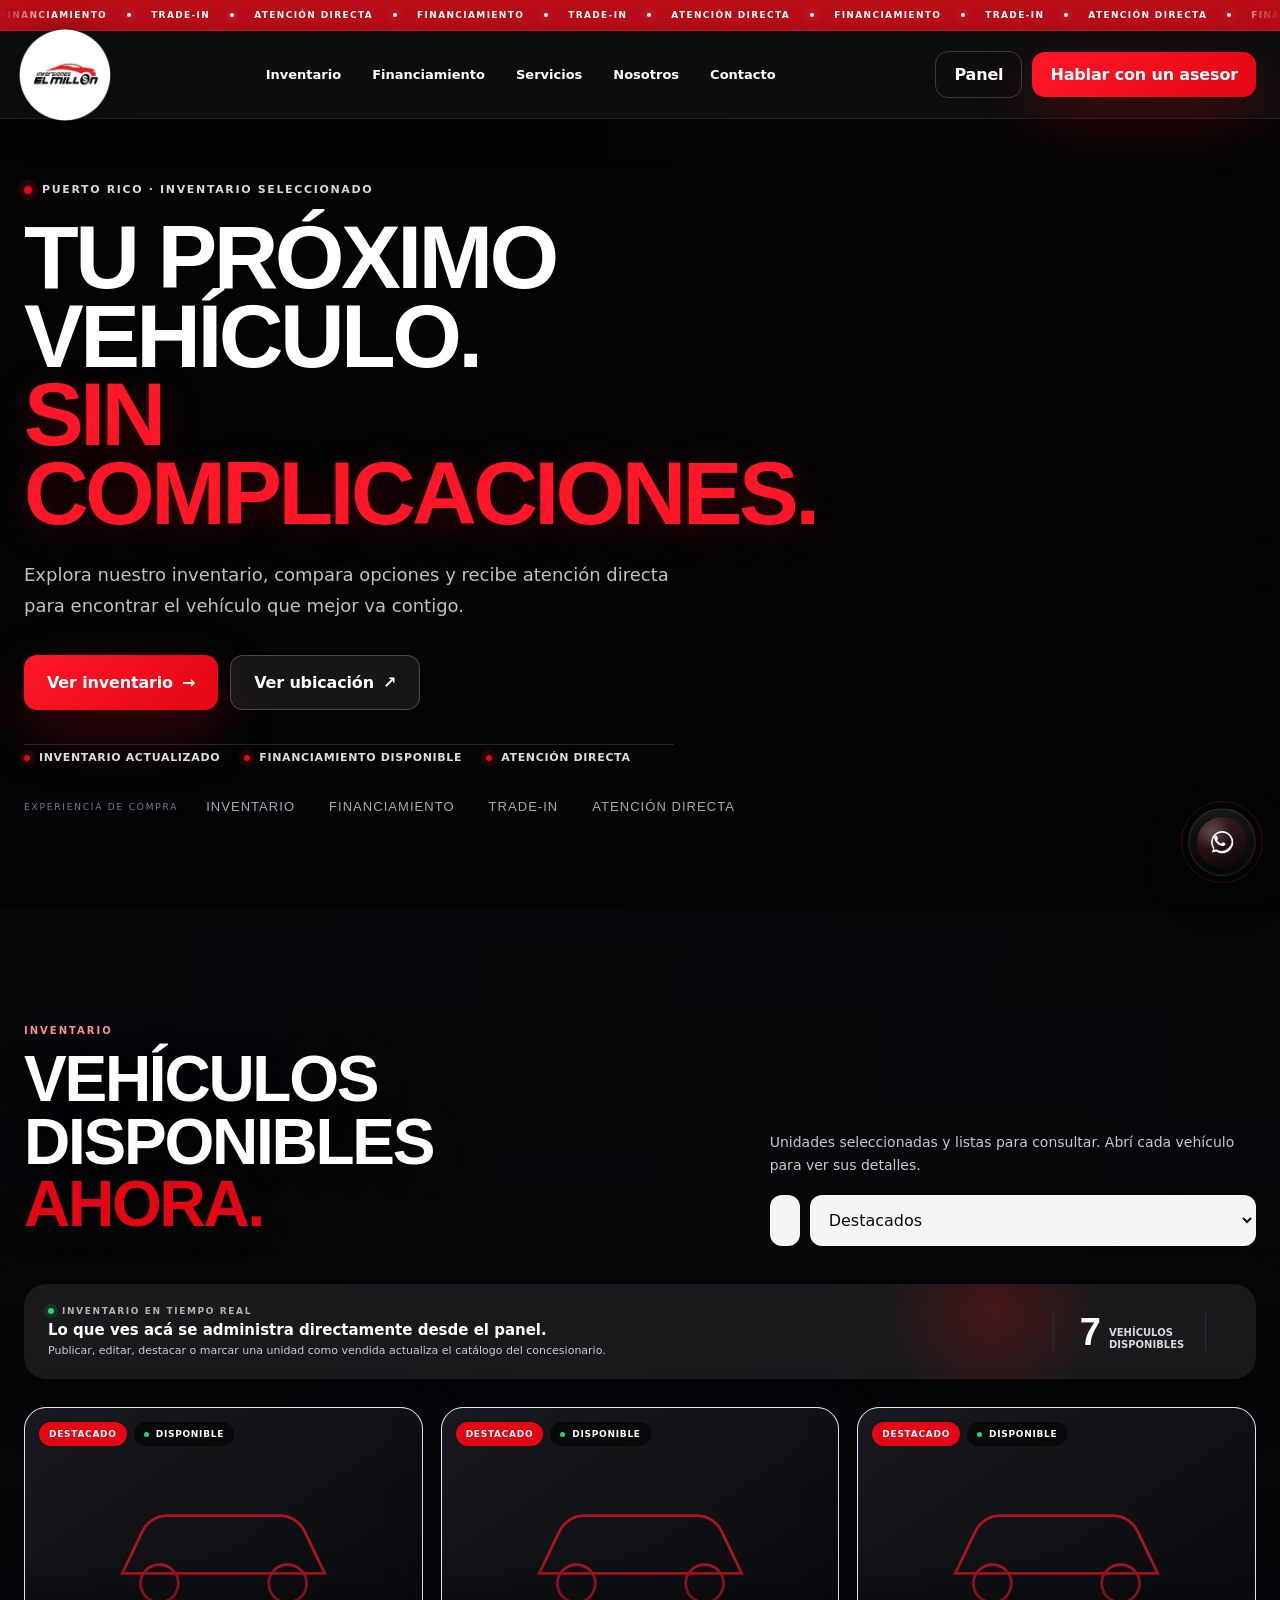
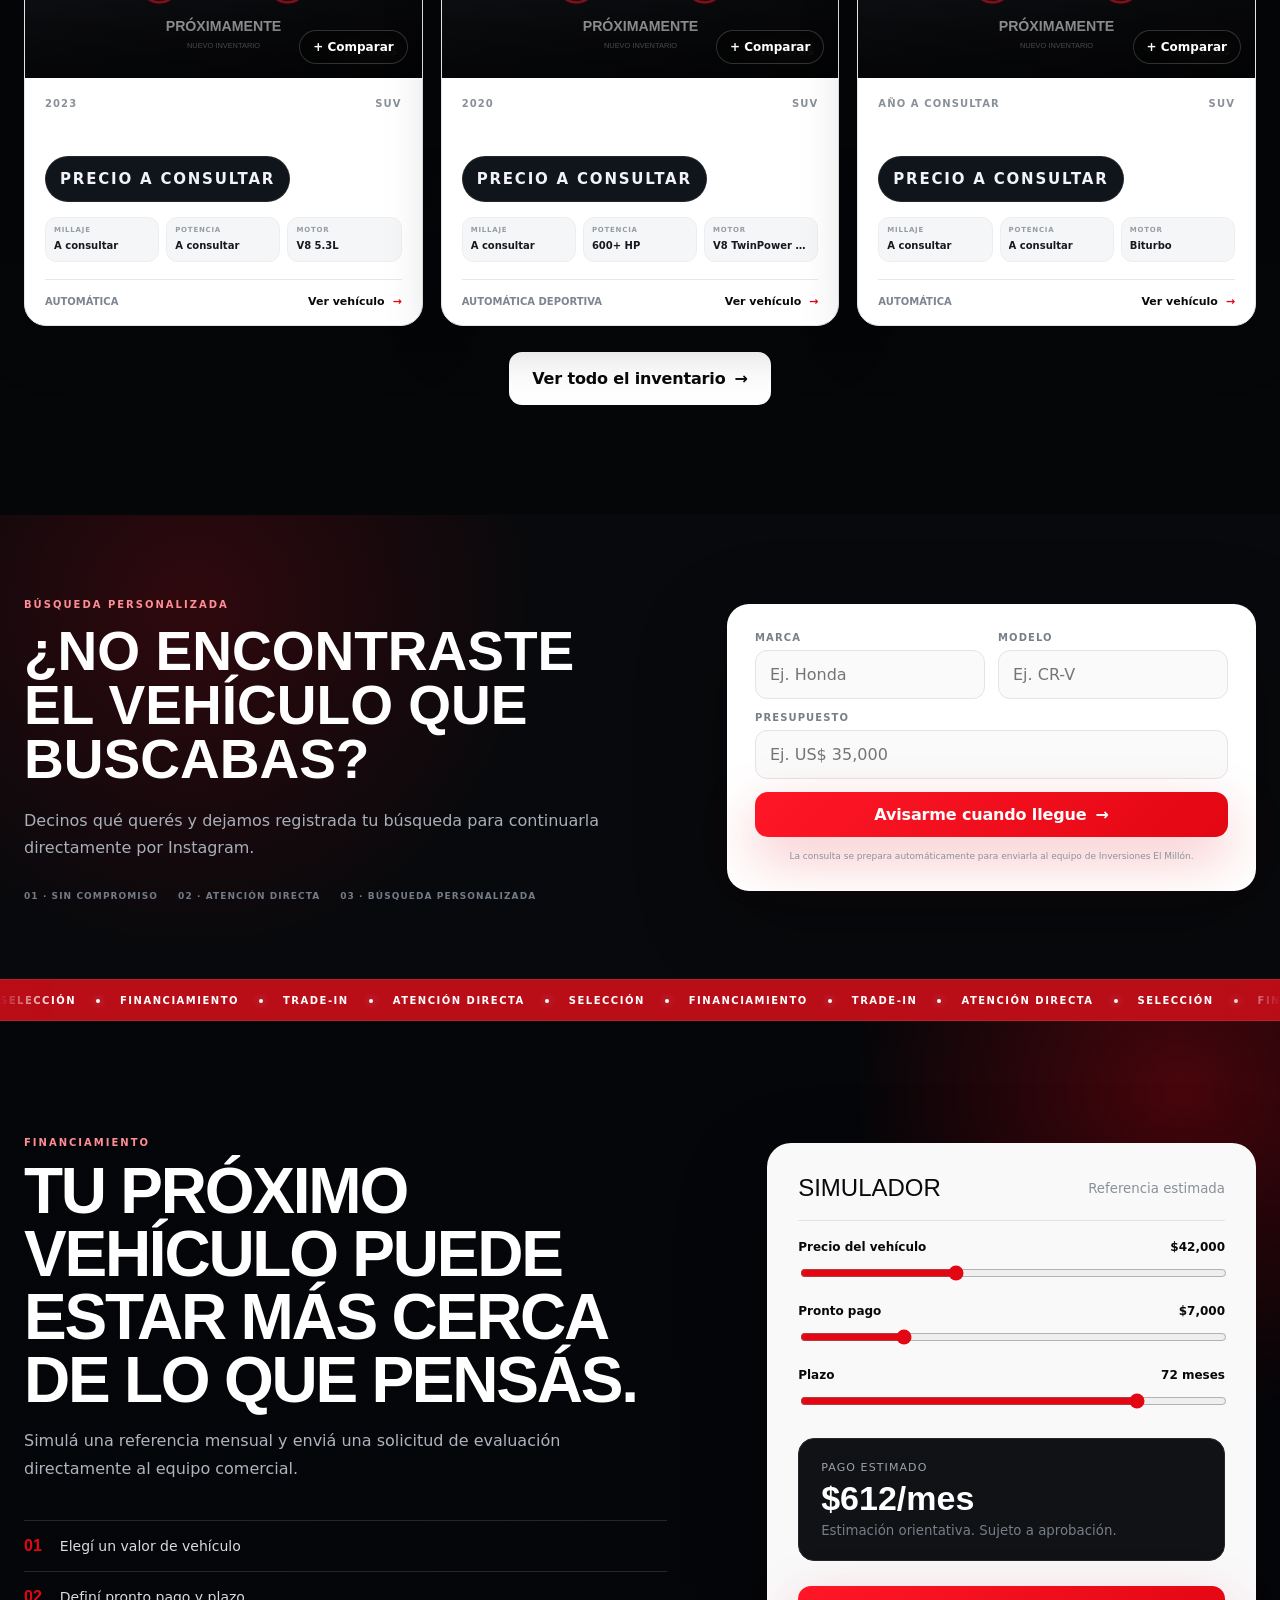
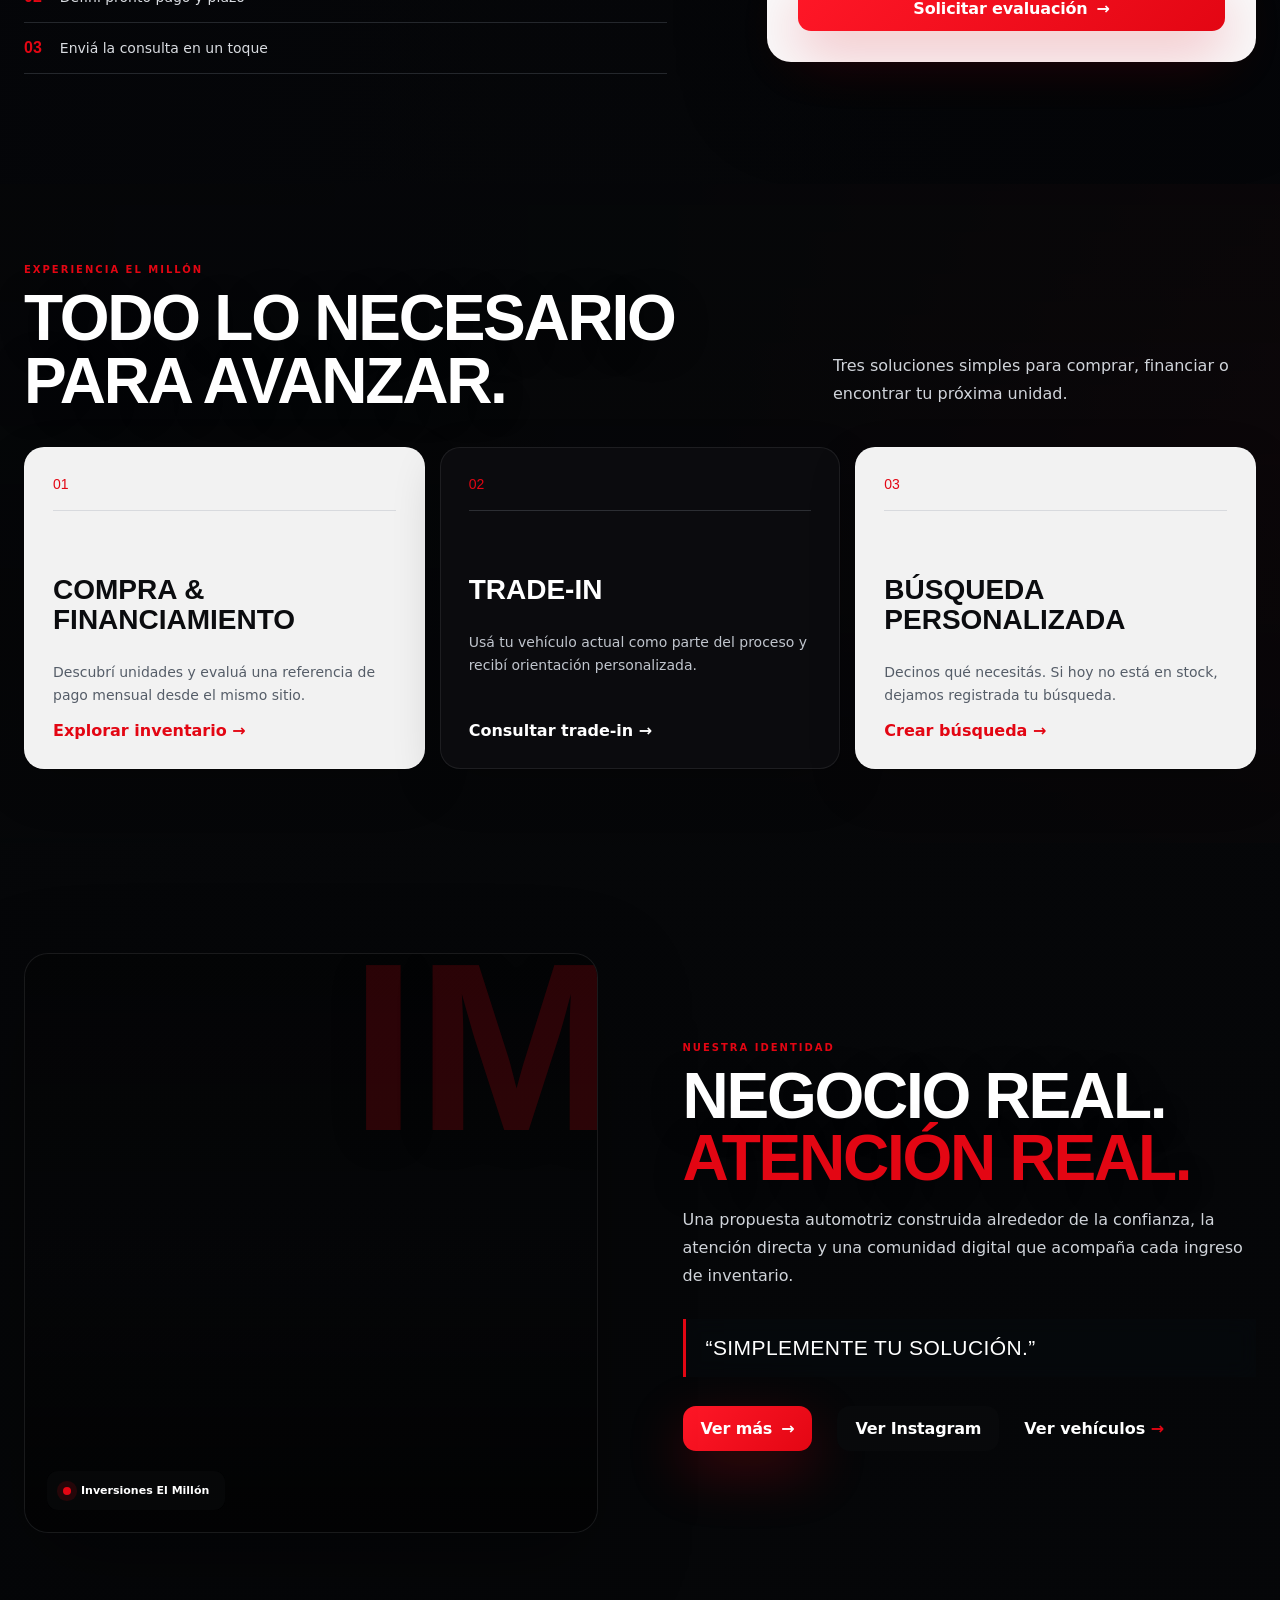
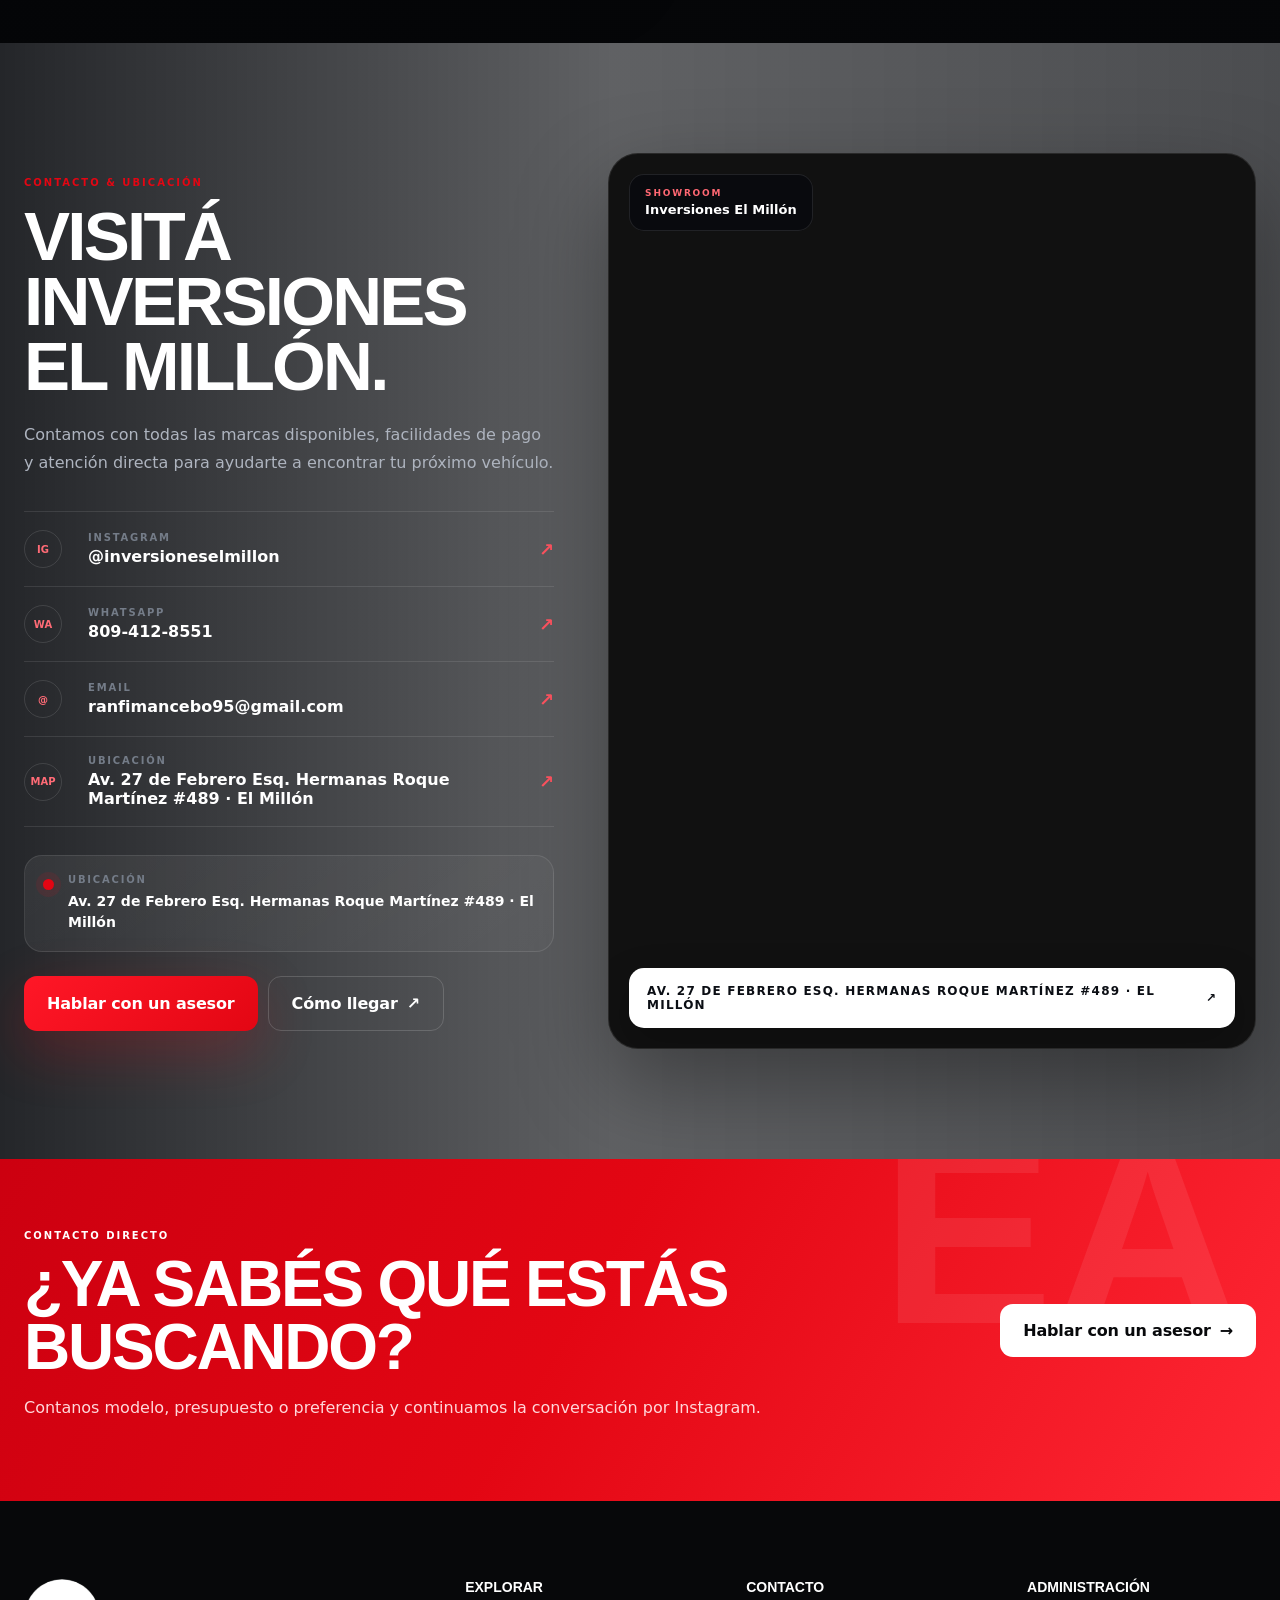
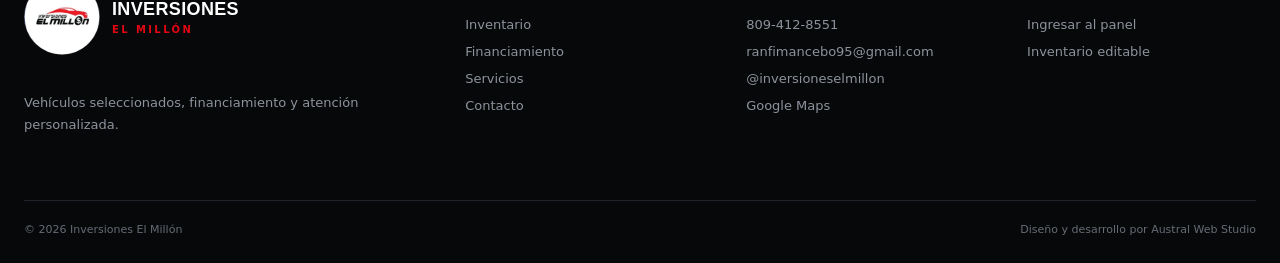
==== commit cff6acc9: "Add files via upload" ====
--- a/index.html
+++ b/index.html
@@ -156,7 +156,7 @@
           
         </div>
         <div class="inventory-grid" id="inventoryGrid"></div>
-        <div class="inventory-section-actions"><button class="btn btn-light btn-lg" id="openInventoryModalSecondary" type="button">Ver todo el inventario <b>→</b></button></div>
+        <div class="inventory-section-actions"><button class="btn btn-light btn-lg inventory-all-animated" id="openInventoryModalSecondary" class="btn btn-light btn-lg inventory-all-animated" type="button">Ver todo el inventario <b>→</b></button></div>
         <div class="empty-state" id="emptyState" hidden>
           <span class="empty-icon">⌕</span>
           <h3>No encontramos coincidencias</h3>
--- a/assets/styles.css
+++ b/assets/styles.css
@@ -480,3 +480,162 @@
 .routing-presentation-mock{display:grid;grid-template-columns:1fr auto 1fr auto 1fr;align-items:center;gap:14px}
 .routing-presentation-mock>i{font-style:normal;color:#555e6b;font-size:22px}.routing-demo-client,.routing-demo-engine,.routing-demo-seller{border:1px solid #292e37;background:#15181e;border-radius:16px;padding:18px;min-height:180px;display:flex;flex-direction:column;justify-content:center;gap:8px}.routing-demo-client span,.routing-demo-engine small,.routing-demo-seller span{font-size:9px;color:#89919c;text-transform:uppercase;letter-spacing:.1em}.routing-demo-client strong,.routing-demo-engine strong,.routing-demo-seller strong{font-size:15px}.routing-demo-client button{border:0;border-radius:10px;padding:11px;background:var(--red);color:#fff;font-weight:900;font-size:10px}.routing-demo-engine{background:linear-gradient(145deg,#191c23,#101217)}.routing-demo-engine small{color:#ff6671}.routing-demo-seller b{font-family:Oswald,sans-serif;font-size:34px;color:rgba(255,255,255,.12)}
 @media(max-width:700px){.routing-presentation-mock{grid-template-columns:1fr}.routing-presentation-mock>i{transform:rotate(90deg);text-align:center}.routing-demo-client,.routing-demo-engine,.routing-demo-seller{min-height:125px}}
+
+
+/* V5 · Inventory modal fullscreen + 2 cards per row */
+.inventory-browser-modal{
+  width:100vw!important;
+  height:100dvh!important;
+  max-width:none!important;
+  max-height:none!important;
+  margin:0!important;
+  border-radius:0!important;
+  overflow:hidden!important;
+}
+.inventory-browser-shell{
+  width:100%;
+  height:100dvh;
+  max-height:none!important;
+  padding:72px clamp(16px,3vw,48px) 36px!important;
+  overflow-y:auto;
+}
+.inventory-browser-grid{
+  grid-template-columns:repeat(2,minmax(0,1fr))!important;
+  gap:18px!important;
+}
+.inventory-browser-grid .vehicle-card-pro .vehicle-media{
+  height:clamp(190px,28vw,360px)!important;
+}
+.inventory-browser-modal>.modal-close{
+  position:fixed!important;
+  top:18px!important;
+  right:18px!important;
+  z-index:999!important;
+}
+@media(max-width:620px){
+  .inventory-browser-shell{padding:64px 10px 18px!important}
+  .inventory-browser-grid{grid-template-columns:repeat(2,minmax(0,1fr))!important;gap:8px!important}
+  .inventory-browser-grid .vehicle-card-pro .vehicle-media{height:145px!important}
+  .inventory-browser-grid .vehicle-card-pro .vehicle-body{padding:11px!important}
+  .inventory-browser-grid .vehicle-card-pro .vehicle-body h3{font-size:15px!important}
+  .inventory-browser-grid .vehicle-quick-specs{gap:3px!important}
+  .inventory-browser-grid .vehicle-quick-specs>div{padding:6px 4px!important}
+  .inventory-browser-grid .vehicle-quick-specs small{font-size:6px!important}
+  .inventory-browser-grid .vehicle-quick-specs strong{font-size:8px!important}
+  .inventory-browser-grid .vehicle-card-footer{margin-top:8px!important;padding-top:8px!important}
+}
+
+
+/* V7 · filtros del inventario completo */
+.inventory-browser-toolbar{align-items:flex-end!important}
+.inventory-browser-count{display:flex;align-items:flex-end;min-width:150px}
+.inventory-browser-filters{display:grid;grid-template-columns:minmax(220px,1.3fr) minmax(180px,.8fr);gap:10px;width:min(620px,100%)}
+.inventory-browser-filters label{display:grid;gap:7px}
+.inventory-browser-filters label>span{margin:0!important;font-size:9px!important;letter-spacing:.13em!important;color:#9da4ae!important;text-transform:uppercase;font-weight:900}
+.inventory-browser-filters input,.inventory-browser-filters select{width:100%;min-height:46px;border:1px solid rgba(255,255,255,.13);border-radius:12px;background:rgba(255,255,255,.07);color:#fff;padding:0 13px;outline:none}
+.inventory-browser-filters input::placeholder{color:#777f8b}
+.inventory-browser-filters select option{color:#111;background:#fff}
+.inventory-browser-filters input:focus,.inventory-browser-filters select:focus{border-color:rgba(255,255,255,.34);background:rgba(255,255,255,.10)}
+.inventory-browser-empty{grid-column:1/-1;min-height:240px;border:1px solid rgba(255,255,255,.10);border-radius:20px;background:rgba(255,255,255,.04);display:grid;place-content:center;text-align:center;gap:8px;color:#fff}
+.inventory-browser-empty span{color:#9ca3ad;font-size:12px}
+@media(max-width:760px){.inventory-browser-toolbar{align-items:stretch!important}.inventory-browser-count{width:100%}.inventory-browser-filters{width:100%;grid-template-columns:1fr 1fr}.inventory-browser-filters input,.inventory-browser-filters select{min-height:42px;font-size:12px}}
+@media(max-width:480px){.inventory-browser-filters{grid-template-columns:1fr}.inventory-browser-toolbar{gap:12px!important}.inventory-browser-head{margin-bottom:14px!important}}
+
+
+/* V8 · barra roja superior a Financiamiento con marquee infinito */
+.experience-band{
+  height:42px;
+  background:#b90d18;
+  color:#fff;
+  display:flex;
+  align-items:center;
+  overflow:hidden;
+  text-transform:uppercase;
+  letter-spacing:.15em;
+  font-size:10px;
+  font-weight:850;
+  border-top:1px solid rgba(255,255,255,.06);
+  border-bottom:1px solid rgba(255,255,255,.08);
+  position:relative;
+  padding:0;
+}
+.experience-band::before,
+.experience-band::after{
+  content:"";
+  position:absolute;
+  top:0;
+  bottom:0;
+  width:54px;
+  z-index:2;
+  pointer-events:none;
+}
+.experience-band::before{
+  left:0;
+  background:linear-gradient(90deg,#b90d18,transparent);
+}
+.experience-band::after{
+  right:0;
+  background:linear-gradient(270deg,#b90d18,transparent);
+}
+.experience-marquee-track{
+  display:flex;
+  flex:none;
+  width:max-content;
+  align-items:center;
+  animation:experienceMarquee 18s linear infinite;
+  will-change:transform;
+  transform:translate3d(0,0,0);
+}
+.experience-marquee-segment{
+  display:flex;
+  flex:none;
+  align-items:center;
+  gap:20px;
+  padding-right:20px;
+  white-space:nowrap;
+}
+.experience-marquee-segment span{
+  display:inline-flex;
+  align-items:center;
+  white-space:nowrap;
+}
+.experience-marquee-segment i{
+  width:4px;
+  height:4px;
+  flex:0 0 4px;
+  border-radius:50%;
+  background:#fff;
+  box-shadow:0 0 9px rgba(255,255,255,.55);
+}
+@keyframes experienceMarquee{
+  0%{transform:translate3d(0,0,0)}
+  100%{transform:translate3d(-50%,0,0)}
+}
+@media(max-width:620px){
+  .experience-band{height:36px;font-size:9px}
+  .experience-marquee-track{animation-duration:14s}
+  .experience-marquee-segment{gap:16px;padding-right:16px}
+}
+
+/* V9 · fix scroll modal Quiénes somos */
+.about-modal[open]{overscroll-behavior:contain}
+@media(max-width:800px){
+  .about-modal{
+    overflow-y:auto!important;
+    overflow-x:hidden!important;
+    -webkit-overflow-scrolling:touch;
+    overscroll-behavior:contain;
+  }
+  .about-modal-shell{
+    min-height:auto!important;
+    height:auto!important;
+    overflow:visible!important;
+  }
+  .about-modal-content{
+    max-height:none!important;
+    overflow:visible!important;
+  }
+  .about-modal-visual{
+    flex:0 0 auto;
+  }
+}
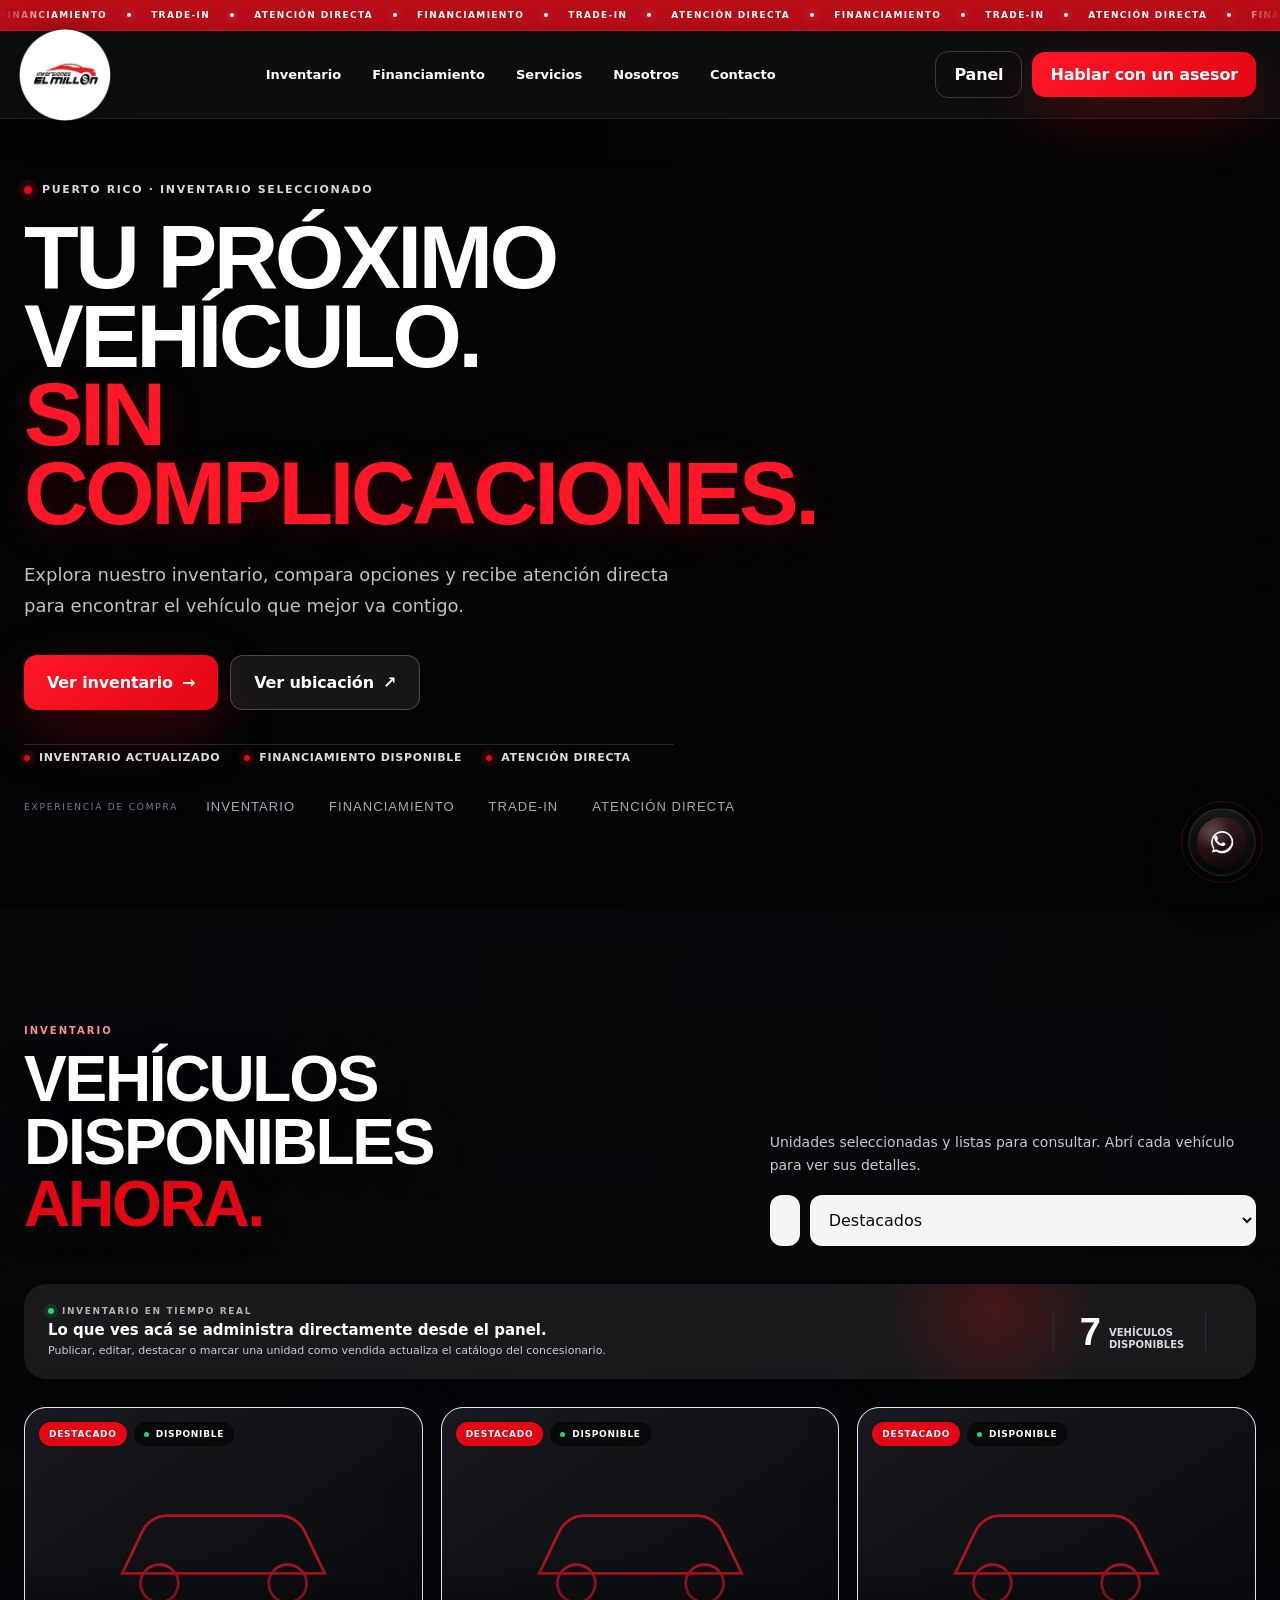
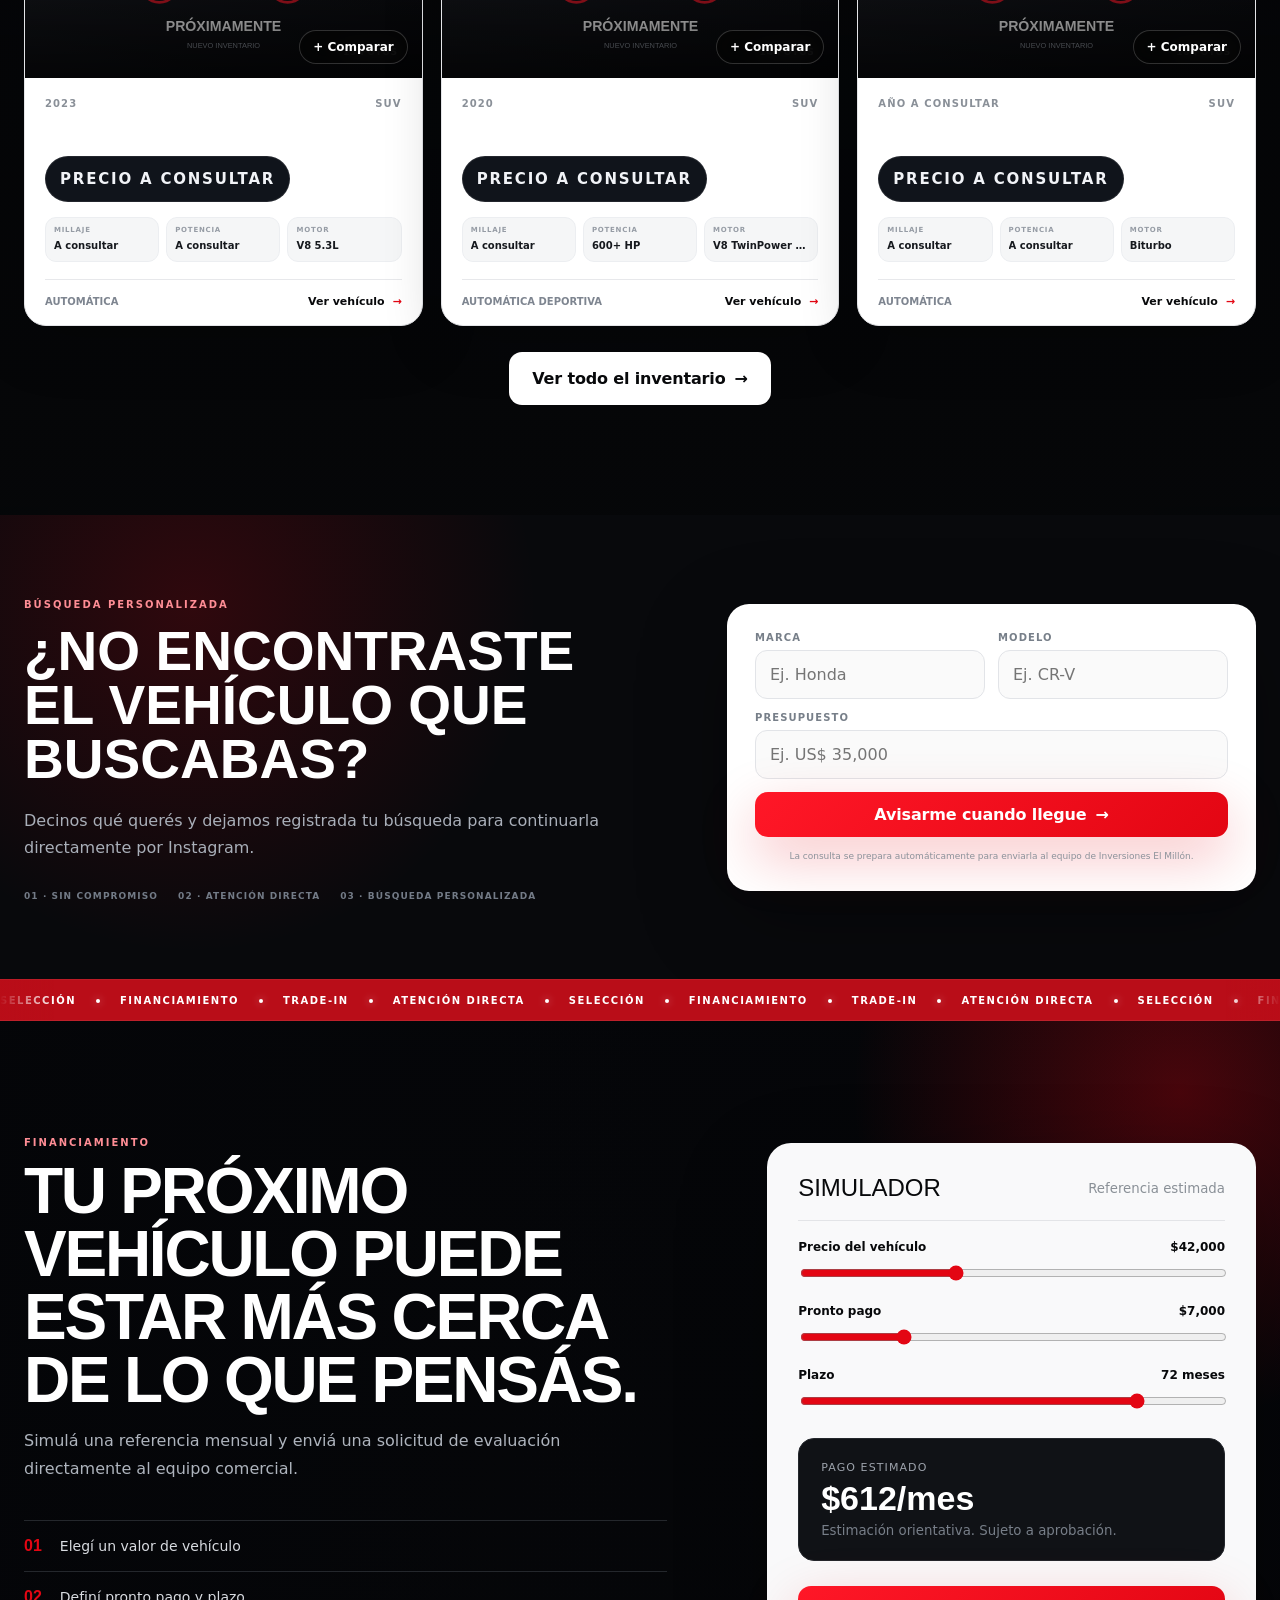
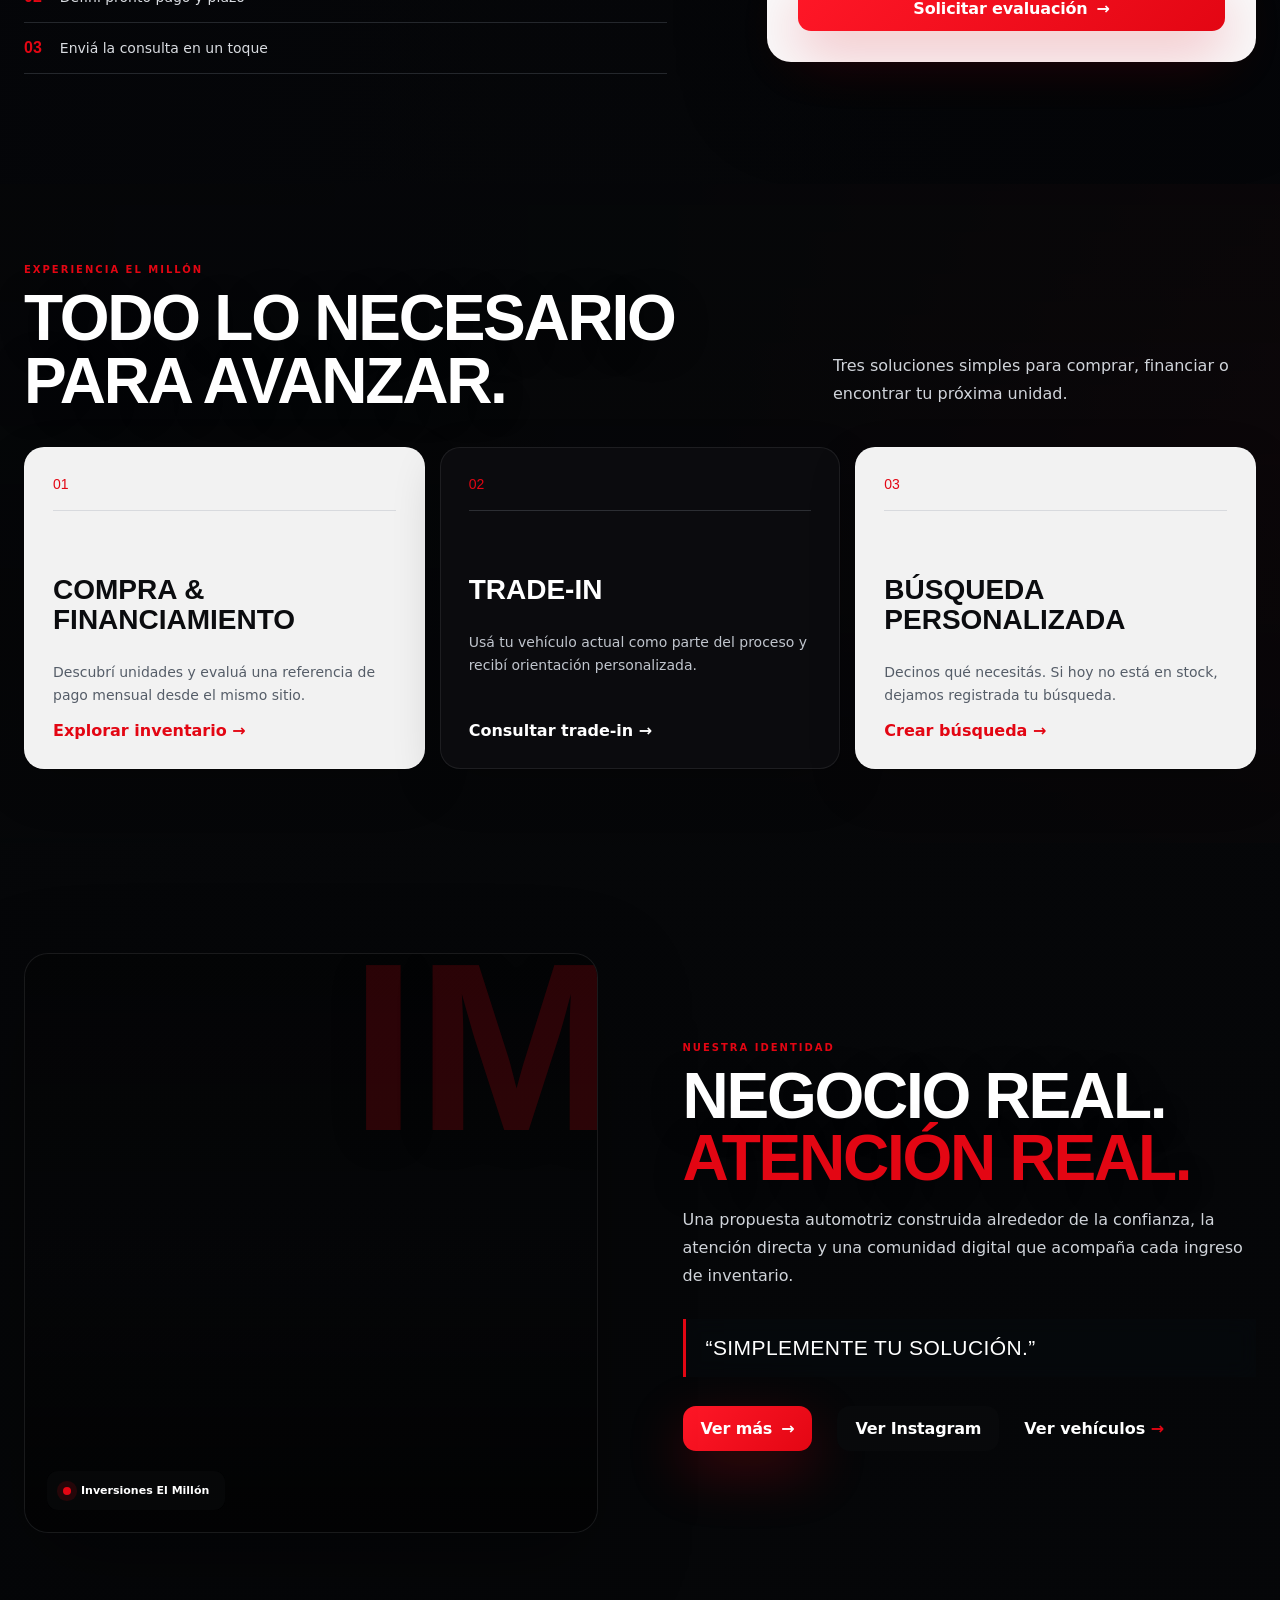
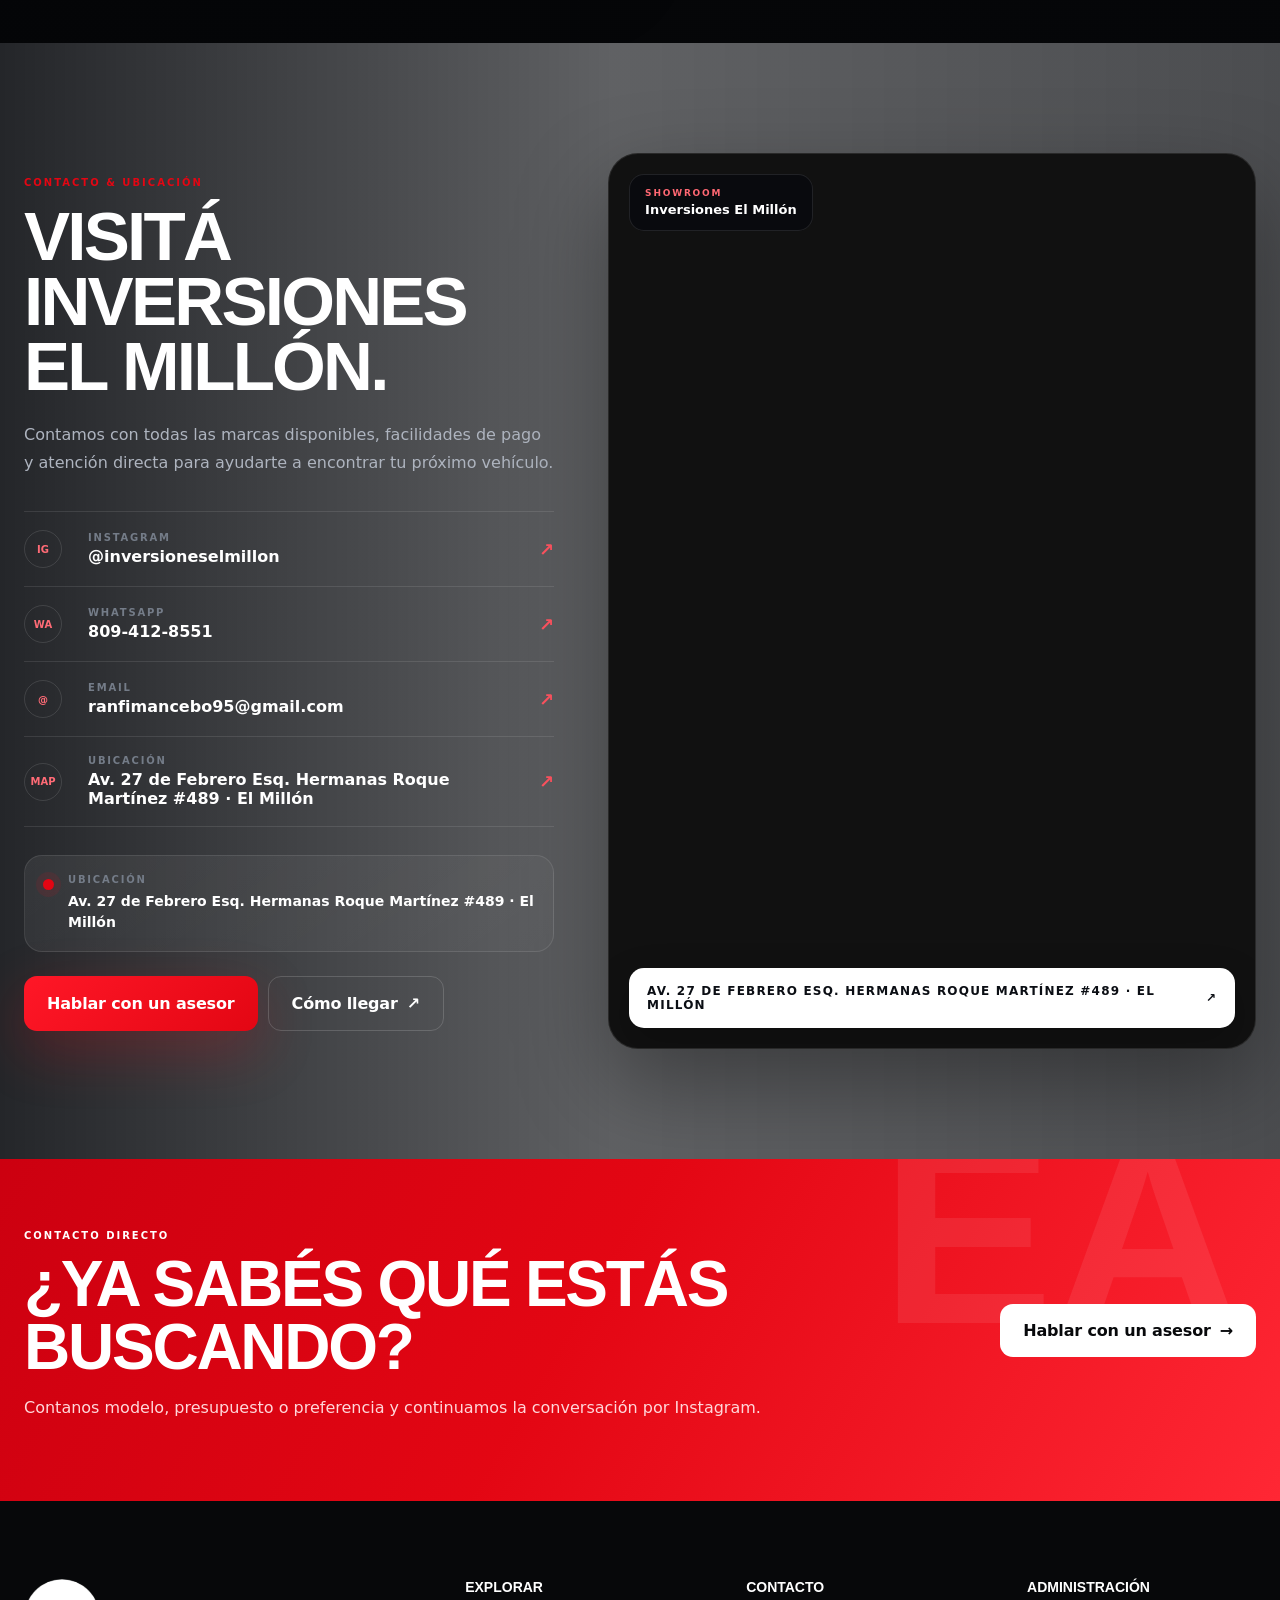
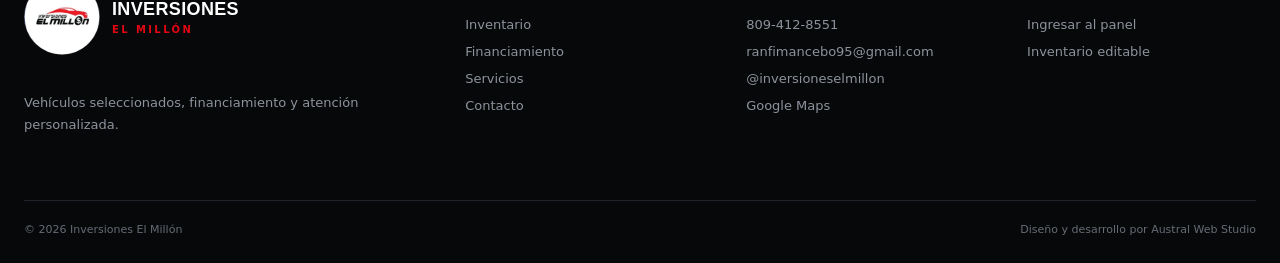
==== commit ea4af118: "Add files via upload" ====
--- a/index.html
+++ b/index.html
@@ -114,7 +114,7 @@
           <h1>Tu próximo vehículo.<br><em>Sin complicaciones.</em></h1>
           <p>Explora nuestro inventario, compara opciones y recibe atención directa para encontrar el vehículo que mejor va contigo.</p>
           <div class="hero-actions">
-            <a class="btn btn-primary btn-lg" href="#inventario">Ver inventario <b>→</b></a>
+            <a class="btn btn-primary btn-lg hero-inventory-cta" href="#inventario">Ver inventario <b>→</b></a>
             <a class="btn btn-glass btn-lg" href="https://maps.app.goo.gl/FJE6jjyJiNayT6bp6" target="_blank" rel="noopener">Ver ubicación <b>↗</b></a>
           </div>
           <div class="hero-trust hero-trust-clean">
--- a/assets/styles.css
+++ b/assets/styles.css
@@ -639,3 +639,134 @@
     flex:0 0 auto;
   }
 }
+
+
+/* === V11 · Mobile hero polish + animated inventory CTA === */
+.inventory-all-animated{
+  position:relative;
+  overflow:hidden;
+  isolation:isolate;
+  transition:transform .28s ease, box-shadow .28s ease, border-color .28s ease;
+}
+.inventory-all-animated::before{
+  content:"";
+  position:absolute;
+  top:-80%;
+  left:-32%;
+  width:28%;
+  height:260%;
+  background:linear-gradient(90deg,transparent,rgba(255,255,255,.7),transparent);
+  transform:rotate(18deg);
+  animation:inventoryButtonSweep 3.2s ease-in-out infinite;
+  pointer-events:none;
+  z-index:-1;
+}
+.inventory-all-animated::after{
+  content:"";
+  position:absolute;
+  inset:-1px;
+  border-radius:inherit;
+  border:1px solid rgba(227,6,19,.28);
+  opacity:.3;
+  animation:inventoryButtonPulse 2.4s ease-in-out infinite;
+  pointer-events:none;
+}
+.inventory-all-animated:hover{
+  transform:translateY(-3px);
+  box-shadow:0 18px 45px rgba(227,6,19,.18);
+}
+@keyframes inventoryButtonSweep{
+  0%,18%{left:-32%;opacity:0}
+  28%{opacity:1}
+  54%{left:116%;opacity:0}
+  100%{left:116%;opacity:0}
+}
+@keyframes inventoryButtonPulse{
+  0%,100%{opacity:.22;transform:scale(1)}
+  50%{opacity:.7;transform:scale(1.012)}
+}
+
+@media(max-width:620px){
+  .hero{
+    min-height:auto!important;
+  }
+  .hero-grid{
+    min-height:auto!important;
+    padding:72px 0 24px!important;
+    display:block!important;
+  }
+  .hero-copy{
+    max-width:100%!important;
+  }
+  .hero-kicker{
+    font-size:9px!important;
+    letter-spacing:.11em!important;
+    gap:8px!important;
+    line-height:1.35!important;
+  }
+  .hero-copy h1{
+    font-size:clamp(42px,13vw,58px)!important;
+    line-height:.9!important;
+    letter-spacing:-.035em!important;
+    margin:16px 0 20px!important;
+    max-width:95%!important;
+  }
+  .hero-copy p{
+    font-size:14px!important;
+    line-height:1.55!important;
+    max-width:92%!important;
+    margin:0!important;
+  }
+  .hero-actions{
+    display:grid!important;
+    grid-template-columns:1fr 1fr!important;
+    gap:10px!important;
+    margin:24px 0 22px!important;
+  }
+  .hero-actions .btn{
+    width:100%!important;
+    min-height:52px!important;
+    padding:12px 13px!important;
+    border-radius:13px!important;
+    font-size:13px!important;
+    line-height:1.15!important;
+    white-space:nowrap!important;
+  }
+  .hero-actions .btn b{
+    font-size:15px!important;
+  }
+  .hero-trust{
+    margin-top:18px!important;
+    display:grid!important;
+    grid-template-columns:1fr!important;
+    gap:0!important;
+    overflow:visible!important;
+  }
+  .hero-trust span{
+    font-size:9px!important;
+    letter-spacing:.07em!important;
+    padding:9px 0!important;
+  }
+  .hero-bottom{
+    display:none!important;
+  }
+  .inventory-section-actions .inventory-all-animated{
+    min-height:50px!important;
+    padding:12px 18px!important;
+    font-size:13px!important;
+    width:auto!important;
+    min-width:210px!important;
+  }
+}
+
+@media(max-width:390px){
+  .hero-copy h1{
+    font-size:40px!important;
+  }
+  .hero-actions{
+    grid-template-columns:1fr!important;
+  }
+  .hero-actions .btn{
+    min-height:49px!important;
+  }
+}
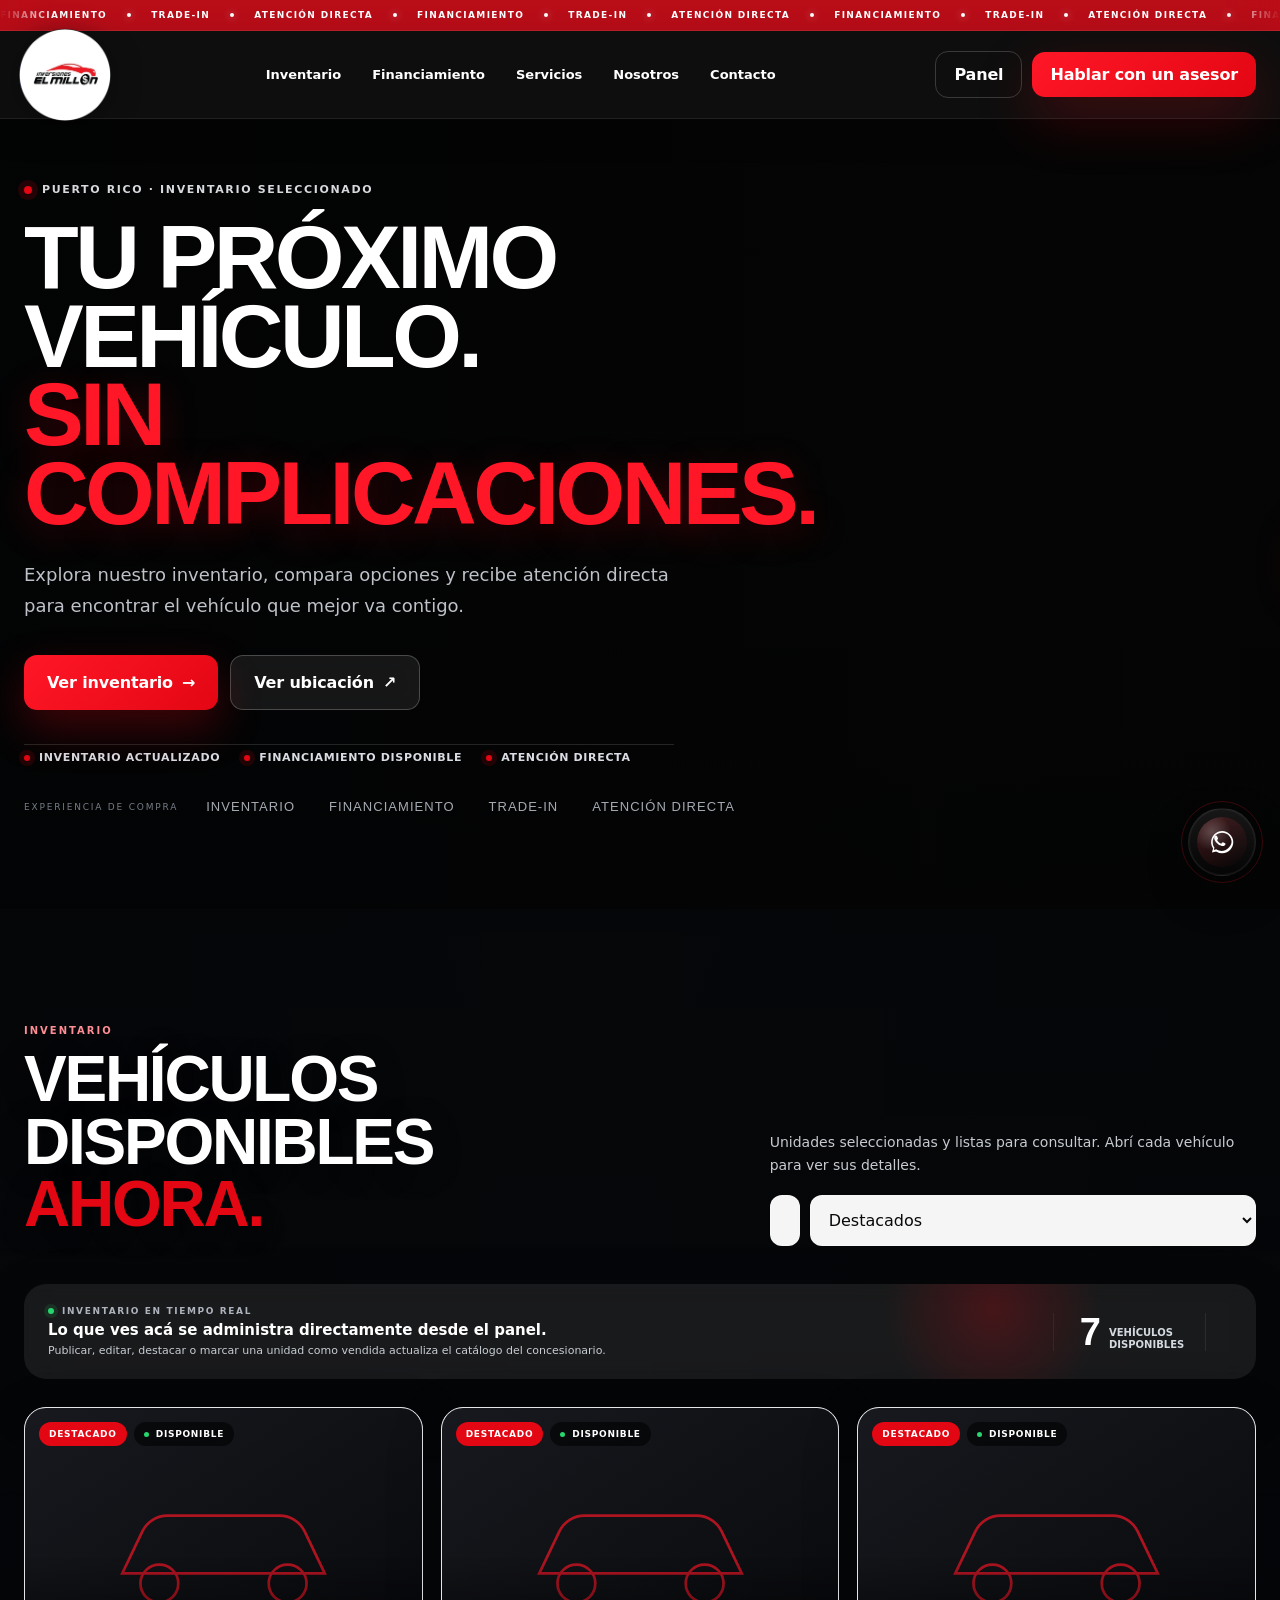
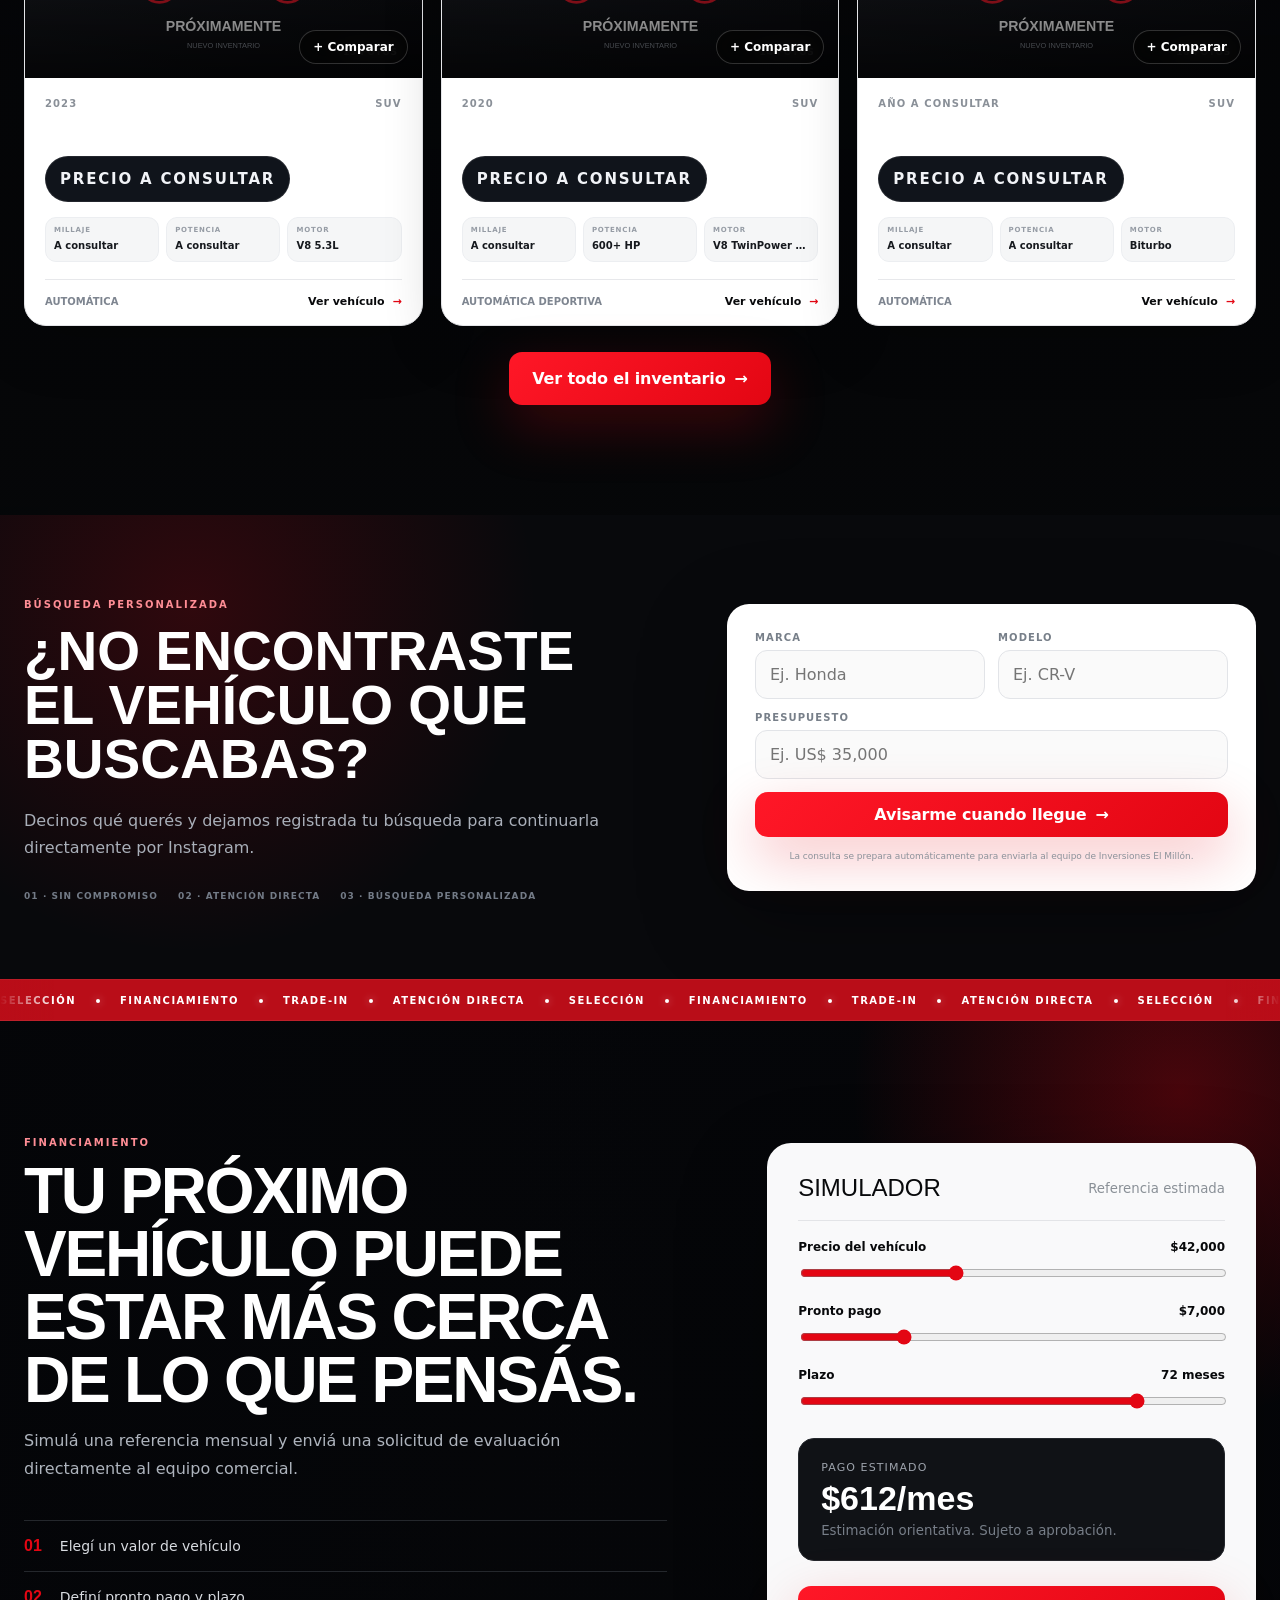
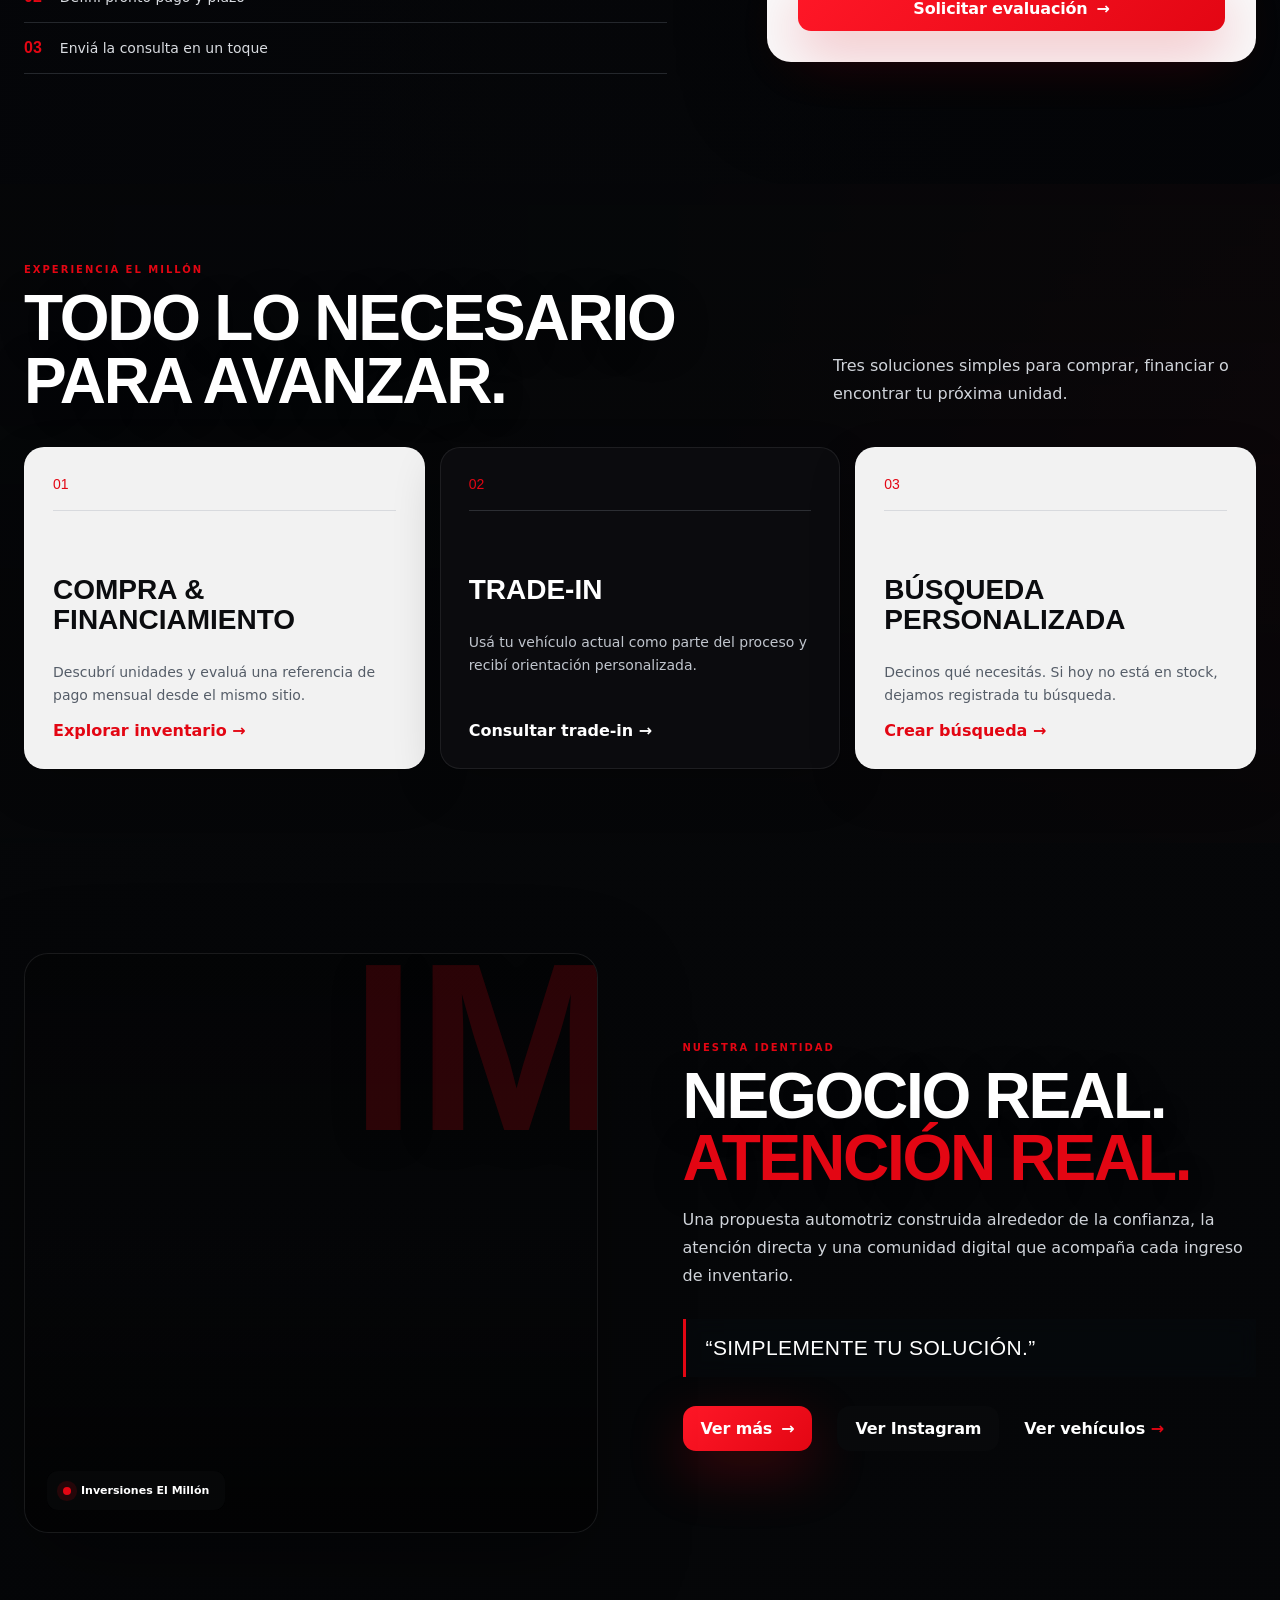
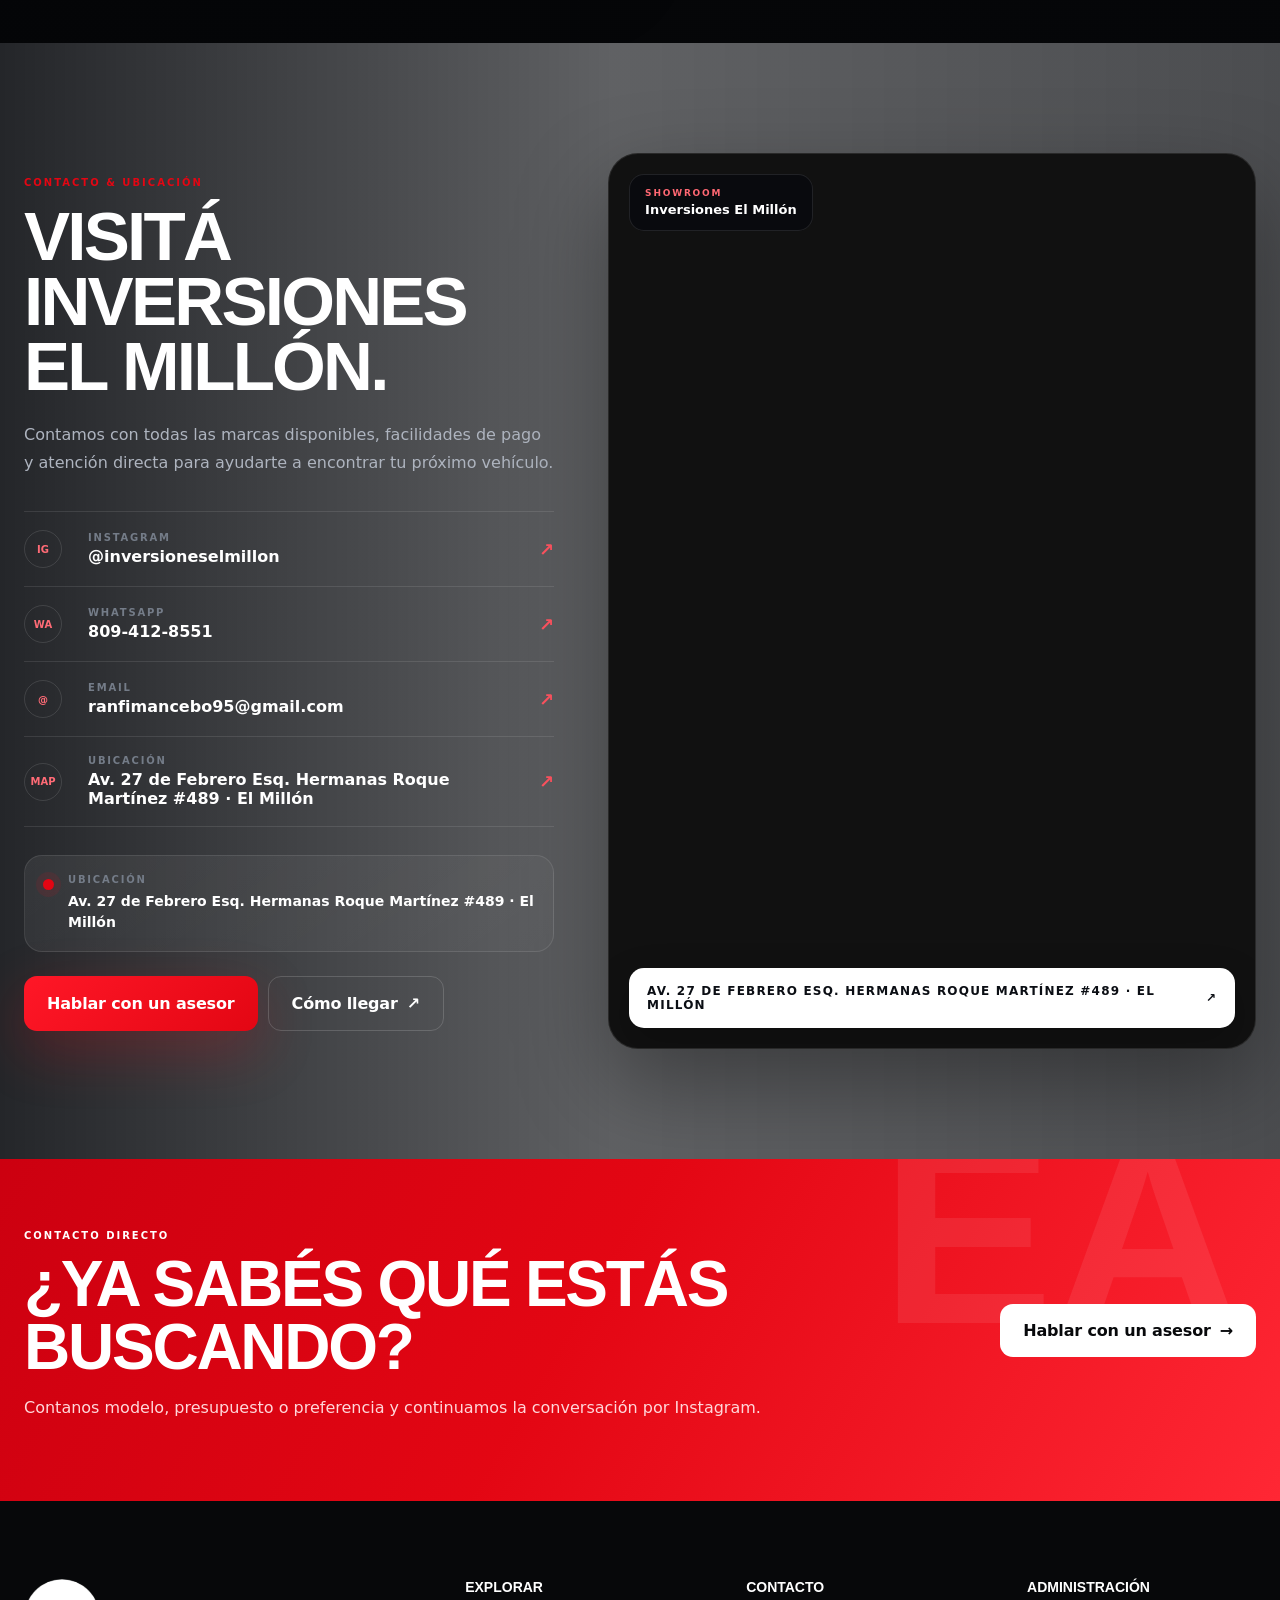
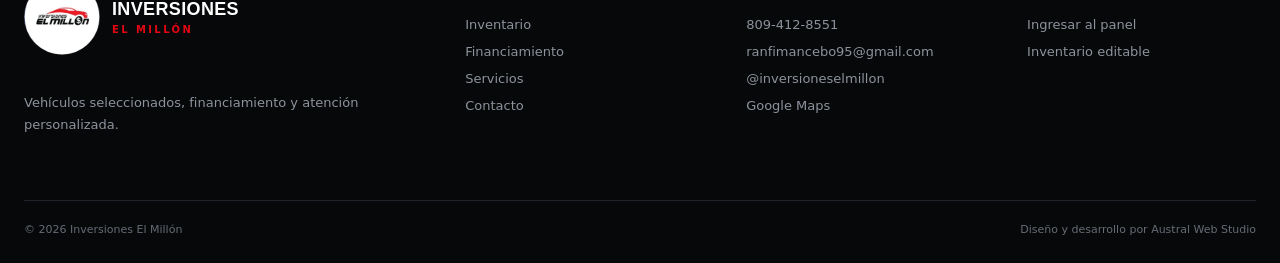
==== commit f9c8f3fb: "Add files via upload" ====
--- a/index.html
+++ b/index.html
@@ -156,7 +156,7 @@
           
         </div>
         <div class="inventory-grid" id="inventoryGrid"></div>
-        <div class="inventory-section-actions"><button class="btn btn-light btn-lg inventory-all-animated" id="openInventoryModalSecondary" class="btn btn-light btn-lg inventory-all-animated" type="button">Ver todo el inventario <b>→</b></button></div>
+        <div class="inventory-section-actions"><button class="btn btn-primary btn-lg inventory-all-animated inventory-main-cta" id="openInventoryModalSecondary" type="button">Ver todo el inventario <b class="inventory-cta-arrow">→</b></button></div>
         <div class="empty-state" id="emptyState" hidden>
           <span class="empty-icon">⌕</span>
           <h3>No encontramos coincidencias</h3>
--- a/assets/styles.css
+++ b/assets/styles.css
@@ -770,3 +770,66 @@
     min-height:49px!important;
   }
 }
+
+
+/* V12 · animated hero inventory CTA */
+.hero-inventory-cta{
+  position:relative;
+  overflow:hidden;
+  isolation:isolate;
+  animation:heroInventoryPulse 2.3s ease-in-out infinite;
+  box-shadow:0 18px 44px rgba(227,6,19,.28);
+}
+.hero-inventory-cta::before{
+  content:"";
+  position:absolute;
+  top:-90%;
+  left:-35%;
+  width:24%;
+  height:280%;
+  background:linear-gradient(90deg,transparent,rgba(255,255,255,.72),transparent);
+  transform:rotate(18deg);
+  animation:heroInventorySweep 2.8s ease-in-out infinite;
+  pointer-events:none;
+}
+.hero-inventory-cta::after{
+  content:"";
+  position:absolute;
+  inset:-2px;
+  border-radius:inherit;
+  border:1px solid rgba(255,255,255,.24);
+  opacity:.35;
+  animation:heroInventoryRing 2.3s ease-in-out infinite;
+  pointer-events:none;
+}
+.hero-inventory-cta b,
+.hero-inventory-cta span,
+.hero-inventory-cta{
+  position:relative;
+  z-index:1;
+}
+.hero-inventory-cta:hover{
+  transform:translateY(-3px) scale(1.01);
+  box-shadow:0 24px 60px rgba(227,6,19,.36);
+}
+@keyframes heroInventoryPulse{
+  0%,100%{transform:translateY(0) scale(1)}
+  50%{transform:translateY(-2px) scale(1.018)}
+}
+@keyframes heroInventorySweep{
+  0%,16%{left:-35%;opacity:0}
+  26%{opacity:1}
+  58%{left:118%;opacity:0}
+  100%{left:118%;opacity:0}
+}
+@keyframes heroInventoryRing{
+  0%,100%{opacity:.22;transform:scale(1)}
+  50%{opacity:.7;transform:scale(1.018)}
+}
+@media(max-width:620px){
+  .hero-inventory-cta{
+    animation-duration:2.1s;
+    box-shadow:0 14px 32px rgba(227,6,19,.24);
+  }
+  .hero-inventory-cta::before{animation-duration:2.6s}
+}
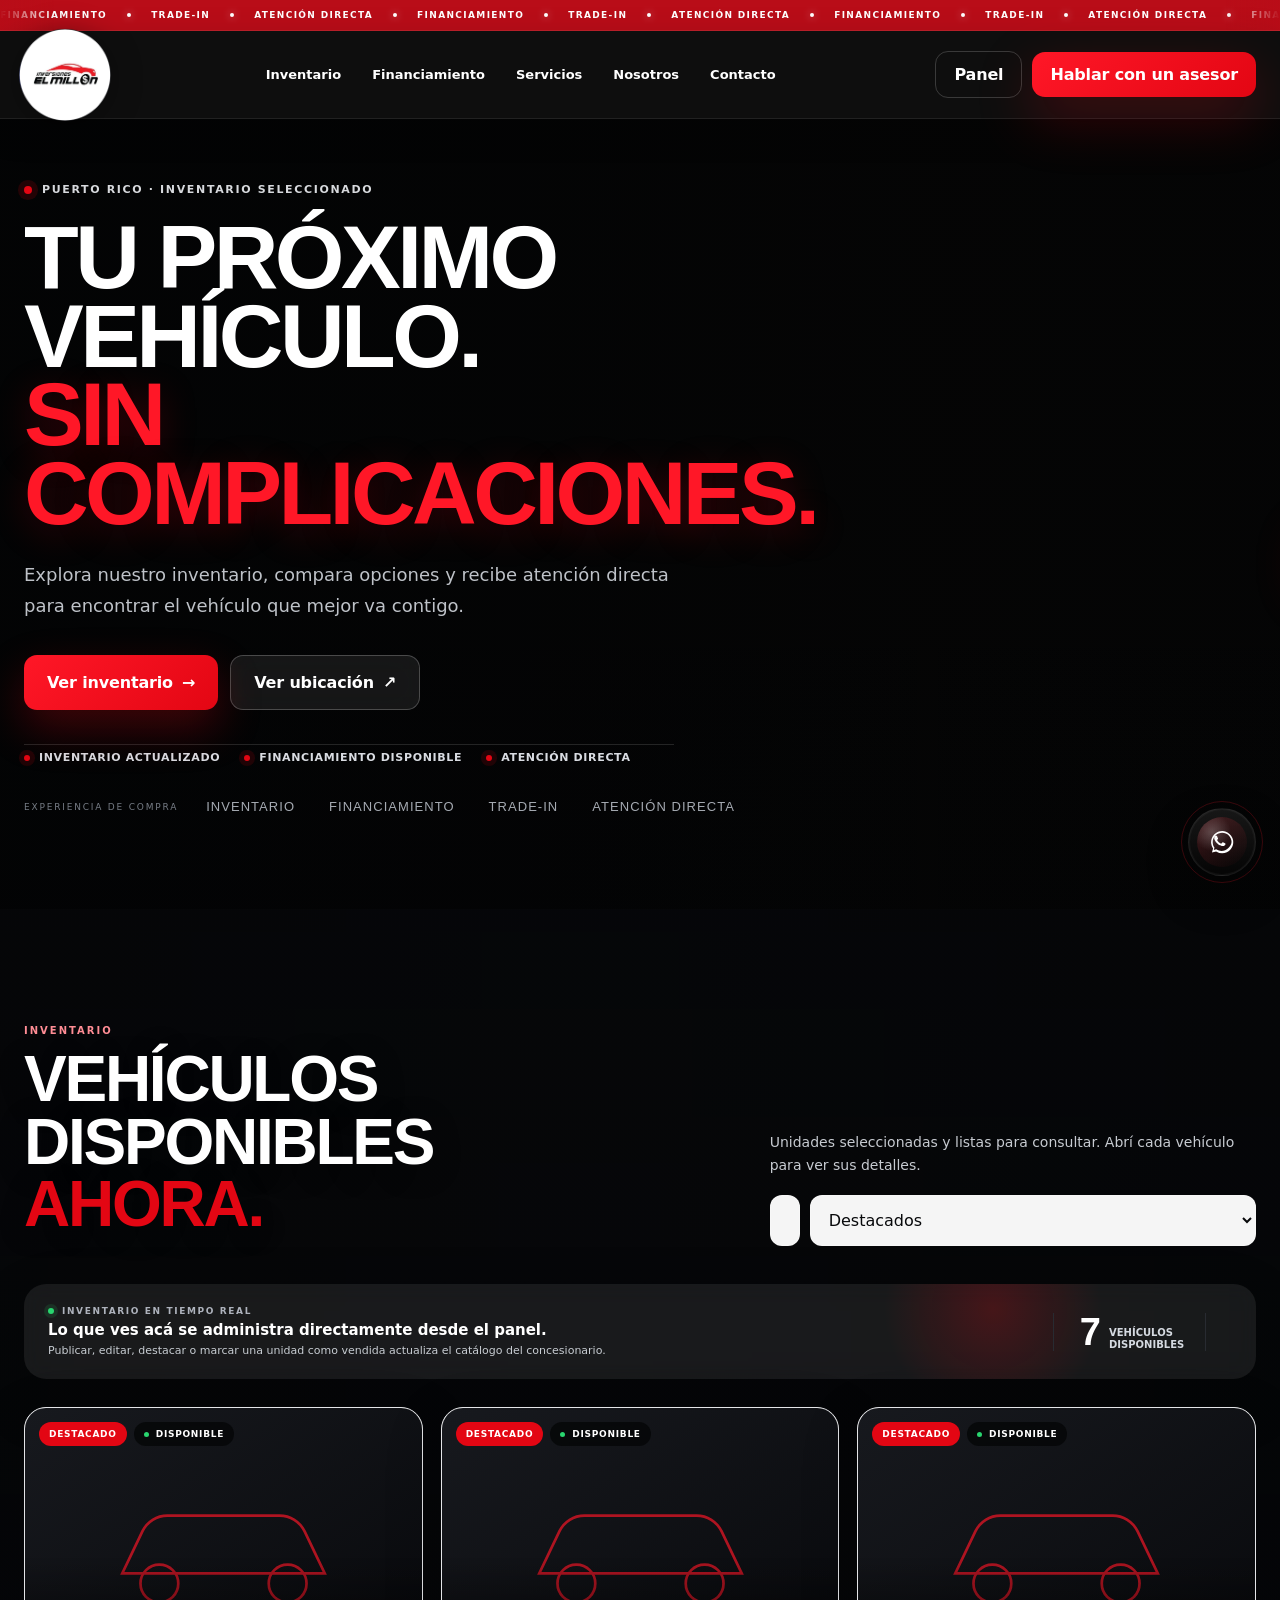
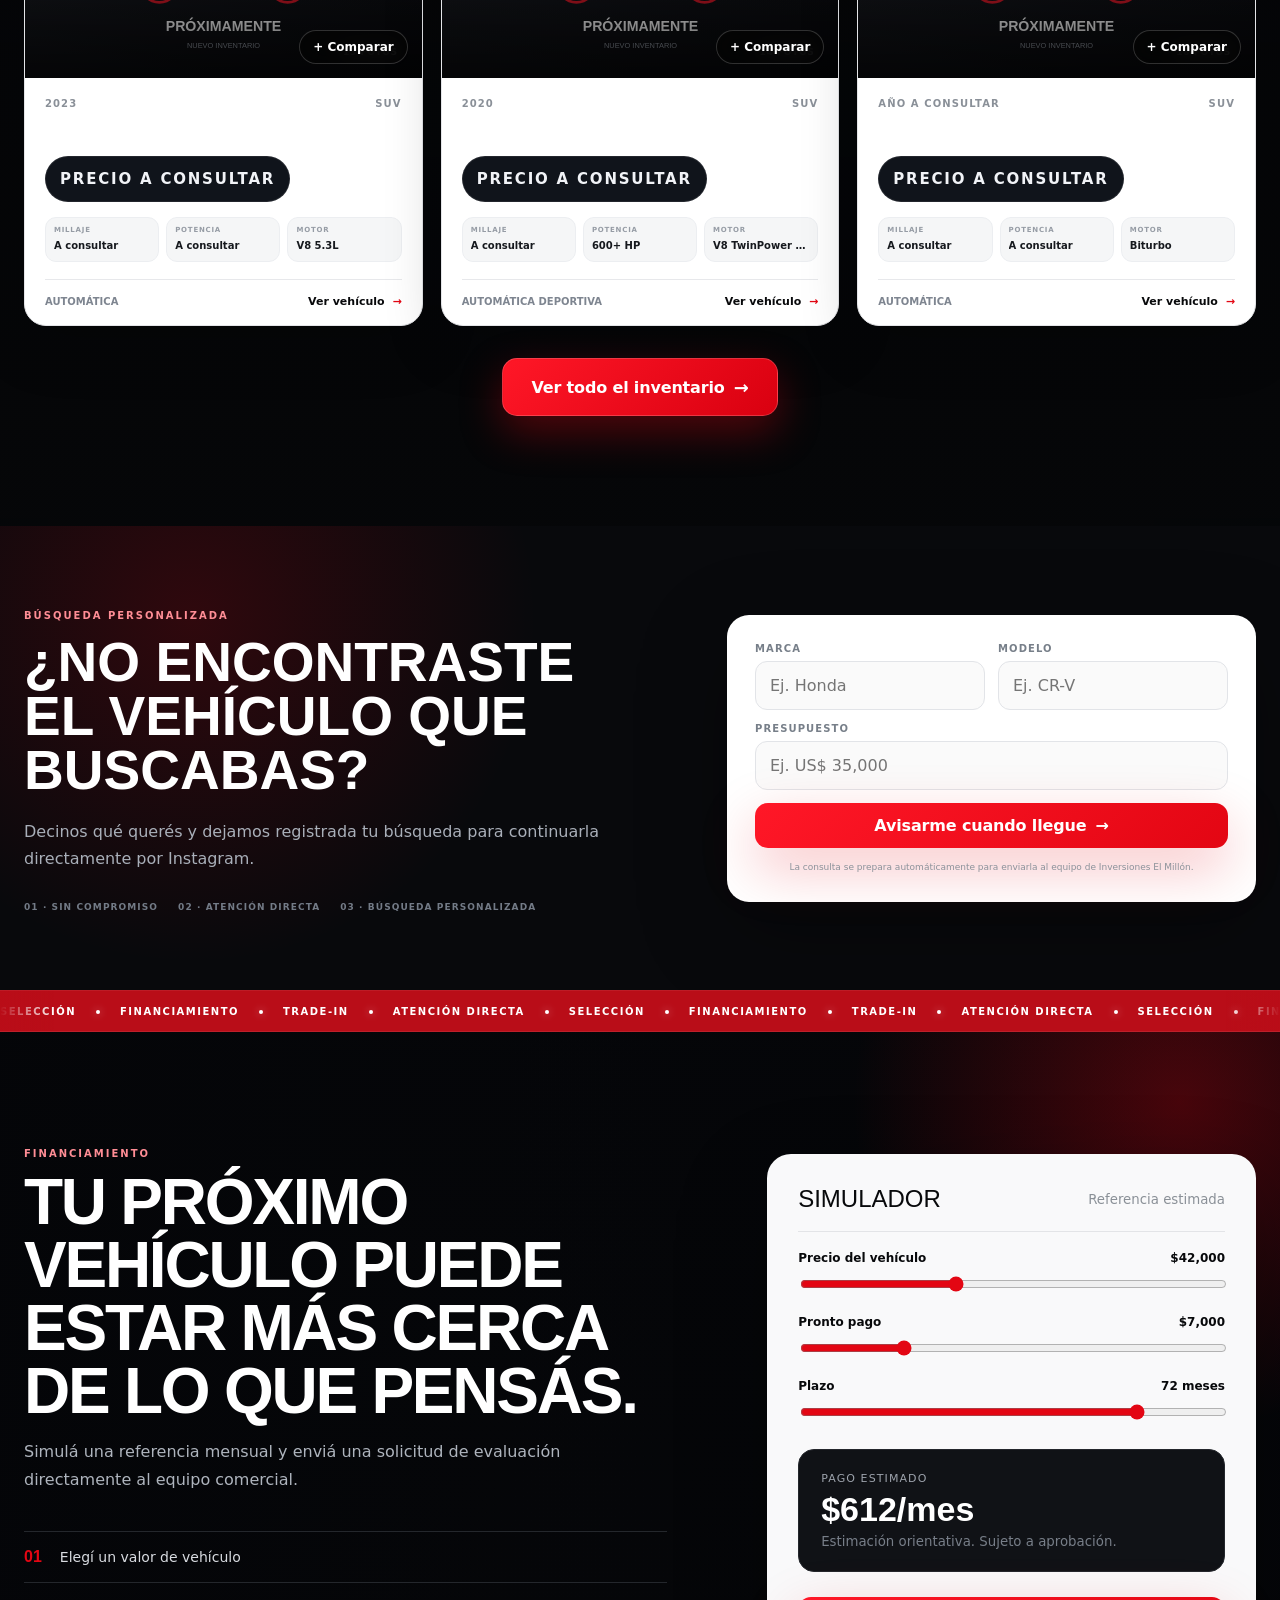
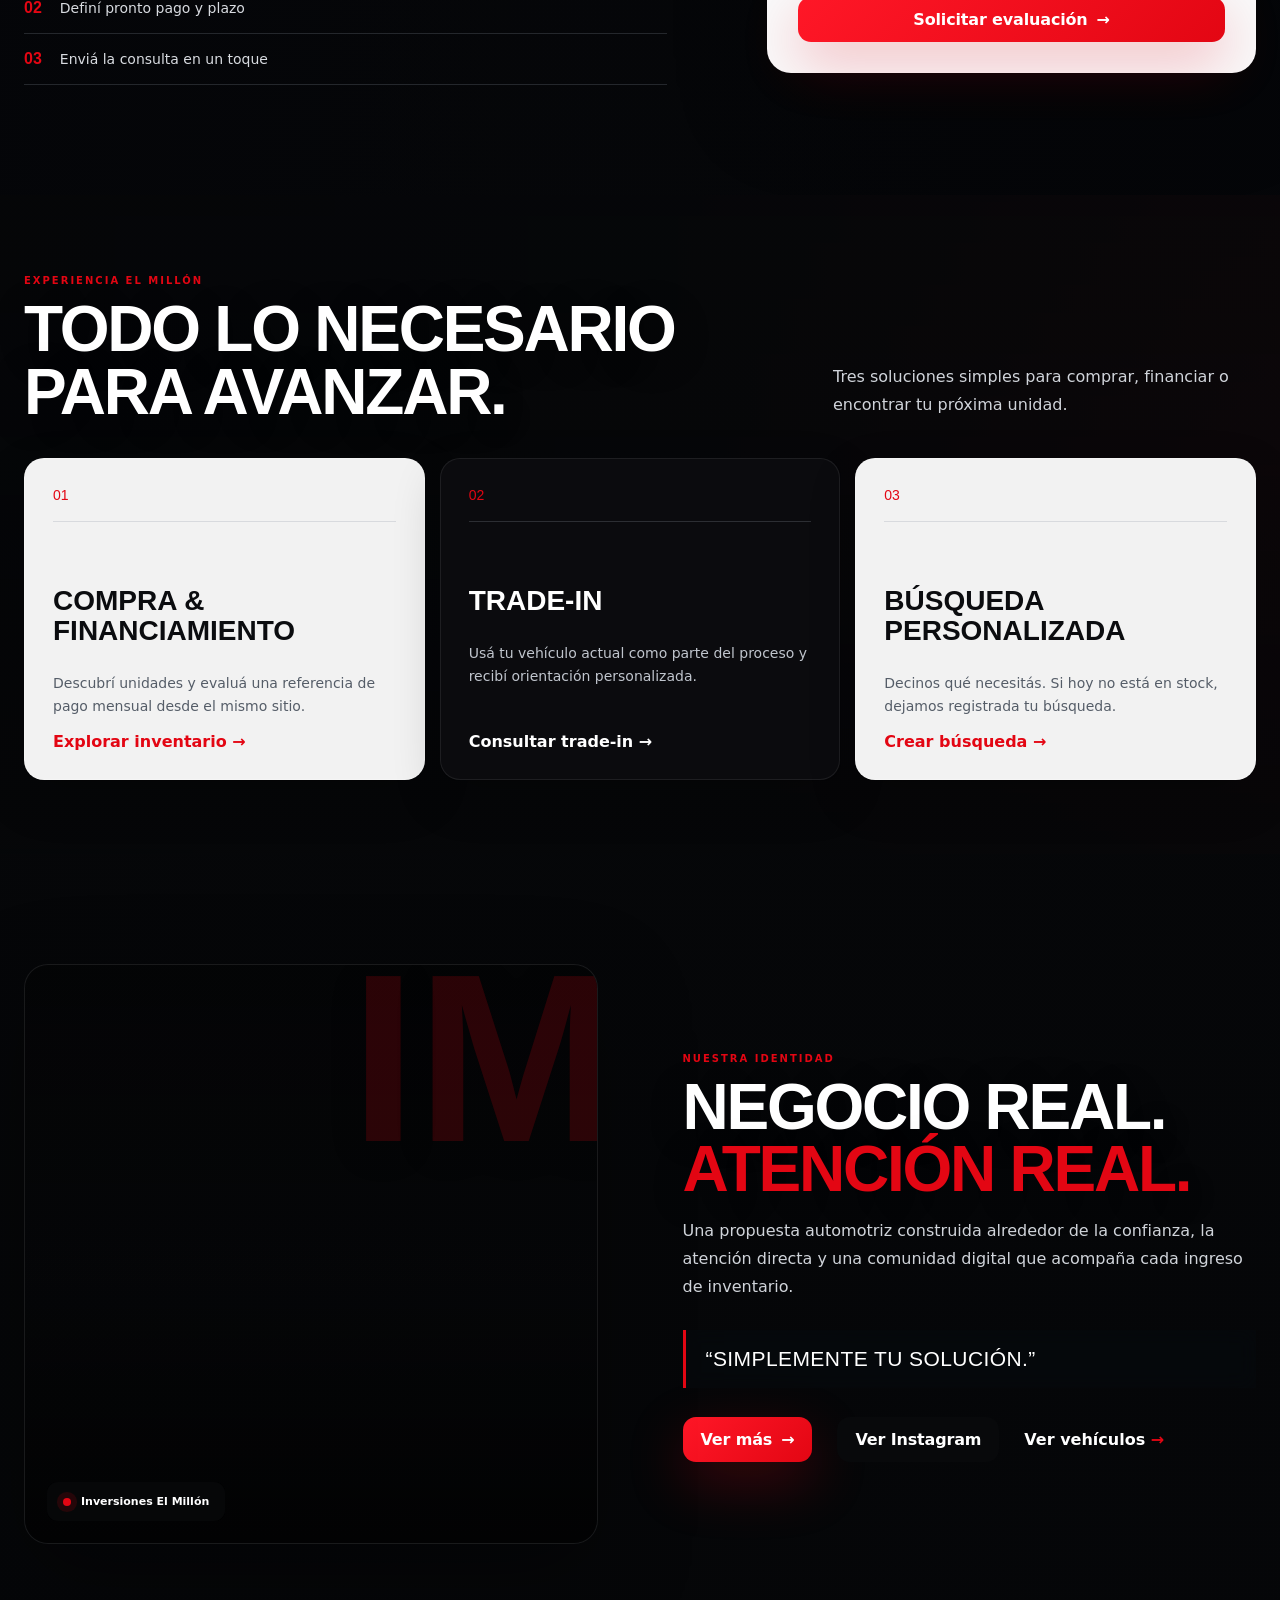
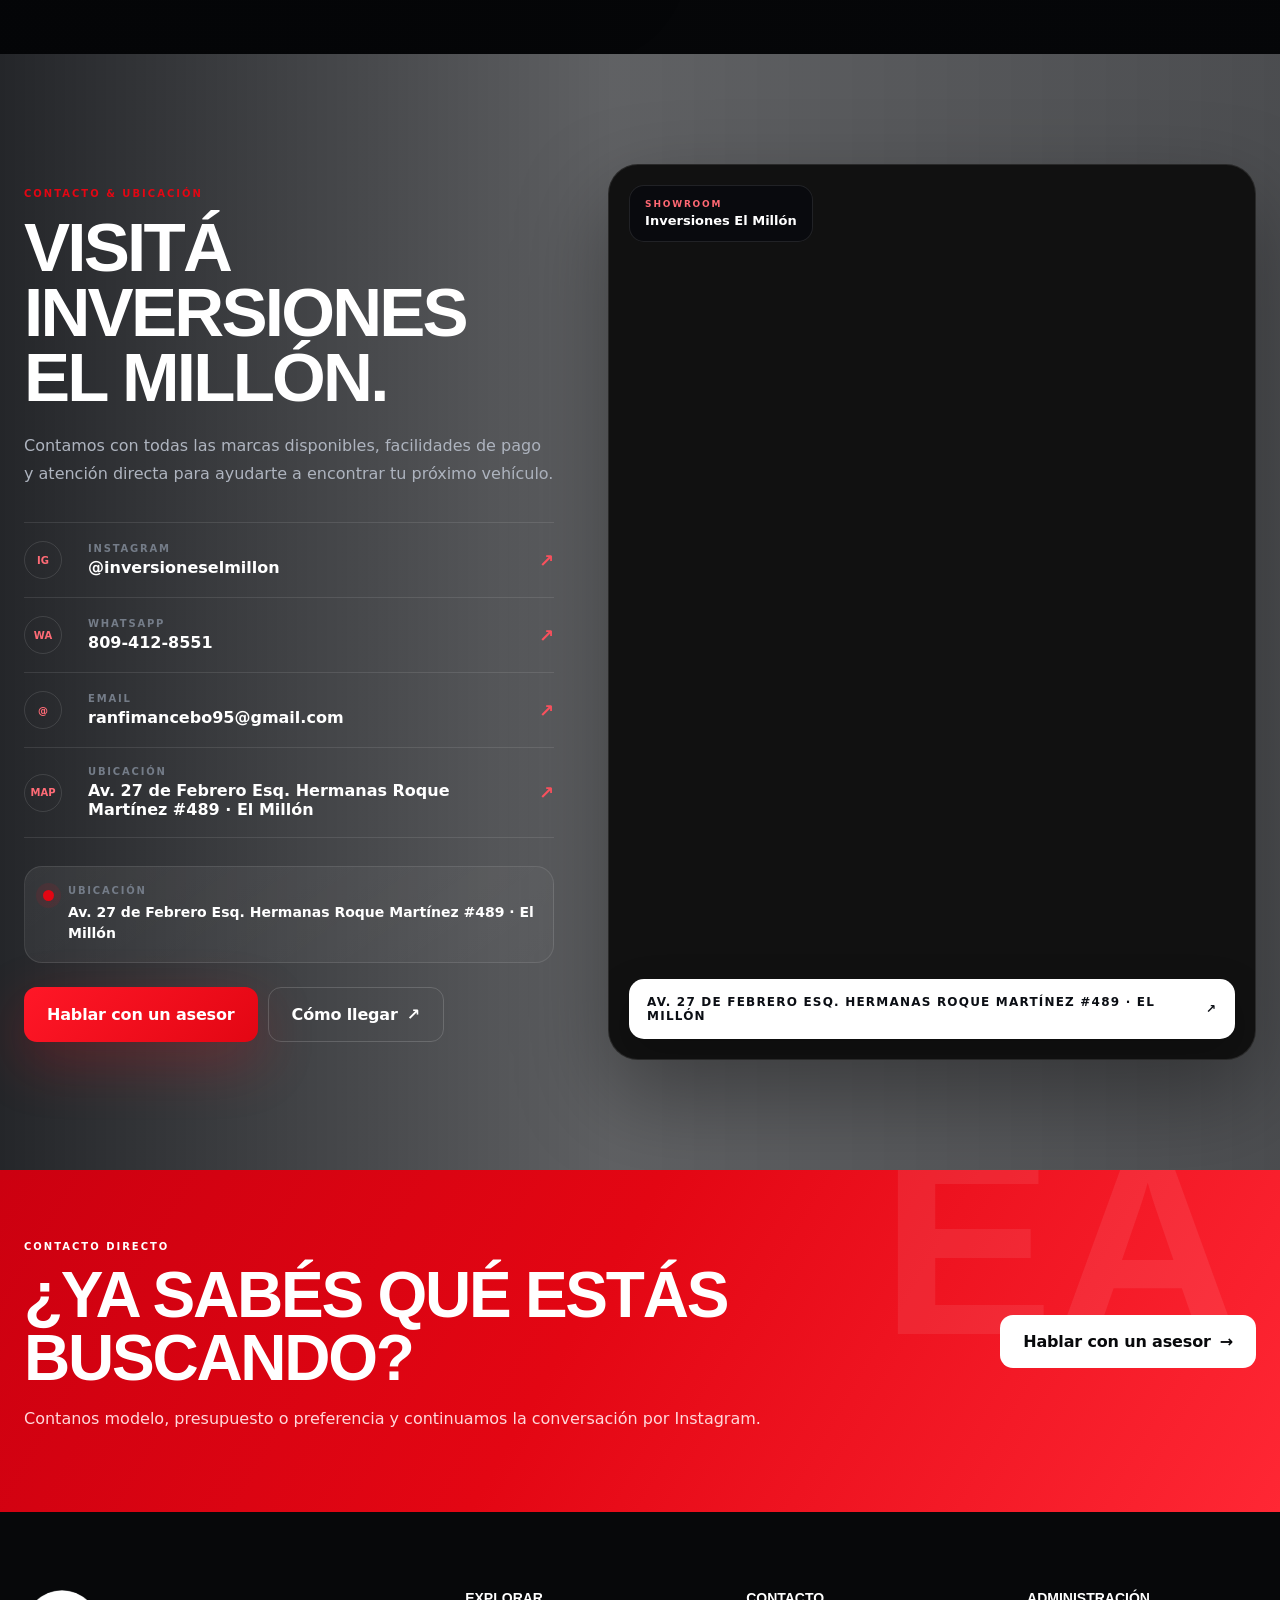
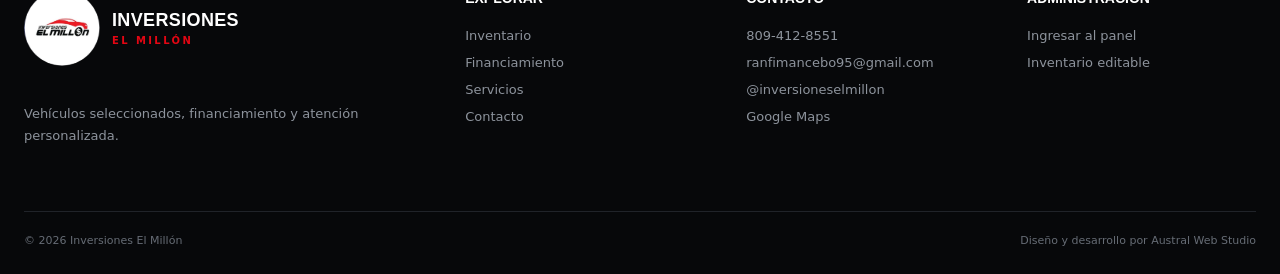
==== commit 791bcee0: "Add files via upload" ====
--- a/index.html
+++ b/index.html
@@ -103,7 +103,7 @@
   <main>
     <section class="hero" id="inicio">
       <div class="hero-media" aria-hidden="true">
-        <video class="hero-video" id="heroVideo" autoplay muted loop playsinline webkit-playsinline preload="auto" disablepictureinpicture aria-hidden="true">
+        <video class="hero-video" id="heroVideo" autoplay muted loop playsinline webkit-playsinline preload="auto" fetchpriority="high" disablepictureinpicture aria-hidden="true">
           <source src="https://res.cloudinary.com/dgp7uhps3/video/upload/v1786677975/InDown_s4j0bt.mp4" type="video/mp4">
         </video>
       </div>
@@ -441,45 +441,61 @@
     (() => {
       const video = document.getElementById('heroVideo');
       if (video) {
+        const directVideo = 'https://res.cloudinary.com/dgp7uhps3/video/upload/v1786677975/InDown_s4j0bt.mp4';
+
+        video.autoplay = true;
+        video.loop = true;
         video.muted = true;
         video.defaultMuted = true;
         video.playsInline = true;
+        video.preload = 'auto';
+        video.setAttribute('autoplay', '');
         video.setAttribute('muted', '');
         video.setAttribute('playsinline', '');
         video.setAttribute('webkit-playsinline', '');
-
-        const directVideo = 'https://res.cloudinary.com/dgp7uhps3/video/upload/v1786677975/InDown_s4j0bt.mp4';
+        video.setAttribute('preload', 'auto');
+        video.setAttribute('fetchpriority', 'high');
+
         const startVideo = () => {
+          video.autoplay = true;
           video.muted = true;
           video.defaultMuted = true;
           const promise = video.play();
           if (promise && typeof promise.catch === 'function') promise.catch(() => {});
         };
+
         const ensureVideoSource = () => {
-          const current = video.currentSrc || video.querySelector('source')?.src || '';
+          const current = video.currentSrc || video.querySelector('source')?.src || video.src || '';
           if (!current.includes('InDown_s4j0bt.mp4')) {
             video.src = directVideo;
           }
-          if (video.networkState === HTMLMediaElement.NETWORK_EMPTY || video.readyState === 0) video.load();
+          if (video.networkState === HTMLMediaElement.NETWORK_EMPTY || video.readyState < 2) {
+            video.load();
+          }
           startVideo();
         };
 
-        video.addEventListener('loadeddata', () => { video.classList.add('is-playing'); startVideo(); }, { once: true });
-        video.addEventListener('canplay', () => { video.classList.add('is-playing'); startVideo(); }, { once: true });
+        video.addEventListener('loadedmetadata', startVideo);
+        video.addEventListener('loadeddata', () => { video.classList.add('is-playing'); startVideo(); });
+        video.addEventListener('canplay', () => { video.classList.add('is-playing'); startVideo(); });
         video.addEventListener('playing', () => video.classList.add('is-playing'));
         video.addEventListener('error', () => {
           if (video.src !== directVideo) {
             video.src = directVideo;
-            video.load();
-            startVideo();
           }
-        }, { once: true });
+          video.load();
+          startVideo();
+        });
+
         ensureVideoSource();
-        document.addEventListener('DOMContentLoaded', ensureVideoSource, { once: true });
+        if (document.readyState === 'loading') {
+          document.addEventListener('DOMContentLoaded', ensureVideoSource, { once: true });
+        } else {
+          requestAnimationFrame(ensureVideoSource);
+          setTimeout(ensureVideoSource, 120);
+        }
+        window.addEventListener('load', ensureVideoSource, { once: true });
         window.addEventListener('pageshow', ensureVideoSource);
-        ['touchstart', 'pointerdown'].forEach(eventName => {
-          window.addEventListener(eventName, startVideo, { once: true, passive: true });
-        });
         document.addEventListener('visibilitychange', () => {
           if (!document.hidden) ensureVideoSource();
         });
--- a/assets/styles.css
+++ b/assets/styles.css
@@ -833,3 +833,86 @@
   }
   .hero-inventory-cta::before{animation-duration:2.6s}
 }
+
+
+/* V13 · CTA principal debajo de las cards */
+.inventory-section-actions{
+  position:relative;
+  z-index:3;
+  padding-top:6px;
+}
+.inventory-main-cta{
+  position:relative;
+  min-width:260px;
+  min-height:58px;
+  padding:16px 28px;
+  border-radius:15px;
+  color:#fff!important;
+  background:linear-gradient(135deg,#ff1727,#d90010)!important;
+  border:1px solid rgba(255,255,255,.18)!important;
+  box-shadow:0 16px 42px rgba(227,6,19,.34),0 0 0 0 rgba(227,6,19,.34)!important;
+  overflow:hidden;
+  isolation:isolate;
+  animation:inventoryMainCtaPulse 2s ease-in-out infinite!important;
+  transform-origin:center;
+}
+.inventory-main-cta::before{
+  content:"";
+  position:absolute;
+  top:-85%;
+  left:-40%;
+  width:26%;
+  height:280%;
+  background:linear-gradient(90deg,transparent,rgba(255,255,255,.88),transparent);
+  transform:rotate(18deg);
+  z-index:0;
+  animation:inventoryMainCtaShine 2.45s ease-in-out infinite!important;
+  pointer-events:none;
+}
+.inventory-main-cta::after{
+  content:"";
+  position:absolute;
+  inset:0;
+  border-radius:inherit;
+  box-shadow:0 0 0 0 rgba(255,23,39,.5);
+  animation:inventoryMainCtaRing 2s ease-out infinite!important;
+  pointer-events:none;
+}
+.inventory-main-cta>*{position:relative;z-index:1}
+.inventory-main-cta .inventory-cta-arrow{
+  display:inline-block;
+  font-size:18px;
+  animation:inventoryArrowNudge 1.25s ease-in-out infinite;
+}
+.inventory-main-cta:hover{
+  transform:translateY(-3px) scale(1.02)!important;
+  box-shadow:0 22px 55px rgba(227,6,19,.44)!important;
+}
+@keyframes inventoryMainCtaPulse{
+  0%,100%{transform:scale(1);box-shadow:0 16px 42px rgba(227,6,19,.30),0 0 0 0 rgba(227,6,19,.32)}
+  50%{transform:scale(1.025);box-shadow:0 20px 50px rgba(227,6,19,.42),0 0 0 8px rgba(227,6,19,.08)}
+}
+@keyframes inventoryMainCtaShine{
+  0%,16%{left:-40%;opacity:0}
+  26%{opacity:1}
+  60%{left:118%;opacity:0}
+  100%{left:118%;opacity:0}
+}
+@keyframes inventoryMainCtaRing{
+  0%{box-shadow:0 0 0 0 rgba(255,23,39,.48);opacity:.8}
+  70%{box-shadow:0 0 0 13px rgba(255,23,39,0);opacity:0}
+  100%{box-shadow:0 0 0 13px rgba(255,23,39,0);opacity:0}
+}
+@keyframes inventoryArrowNudge{
+  0%,100%{transform:translateX(0)}
+  50%{transform:translateX(5px)}
+}
+@media(max-width:620px){
+  .inventory-main-cta{
+    width:min(100%,290px)!important;
+    min-width:0!important;
+    min-height:52px!important;
+    padding:13px 20px!important;
+    font-size:13px!important;
+  }
+}
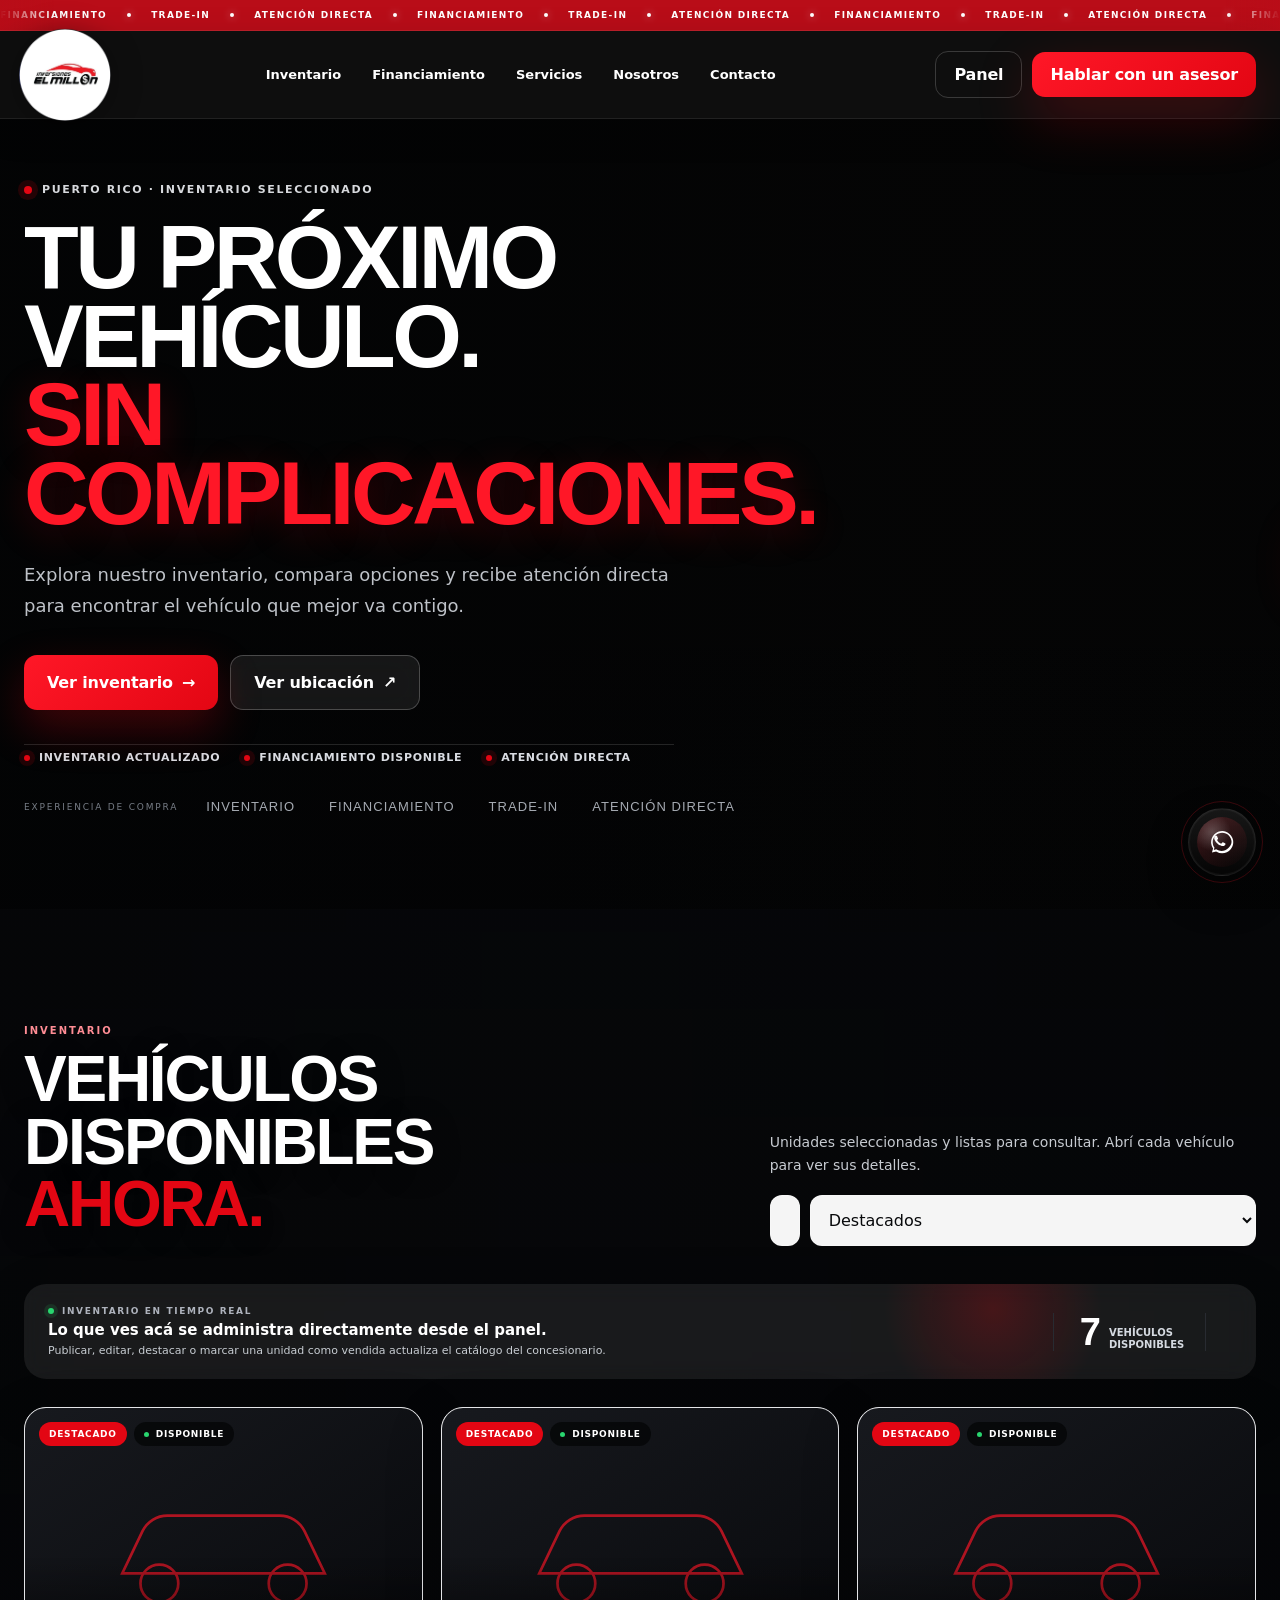
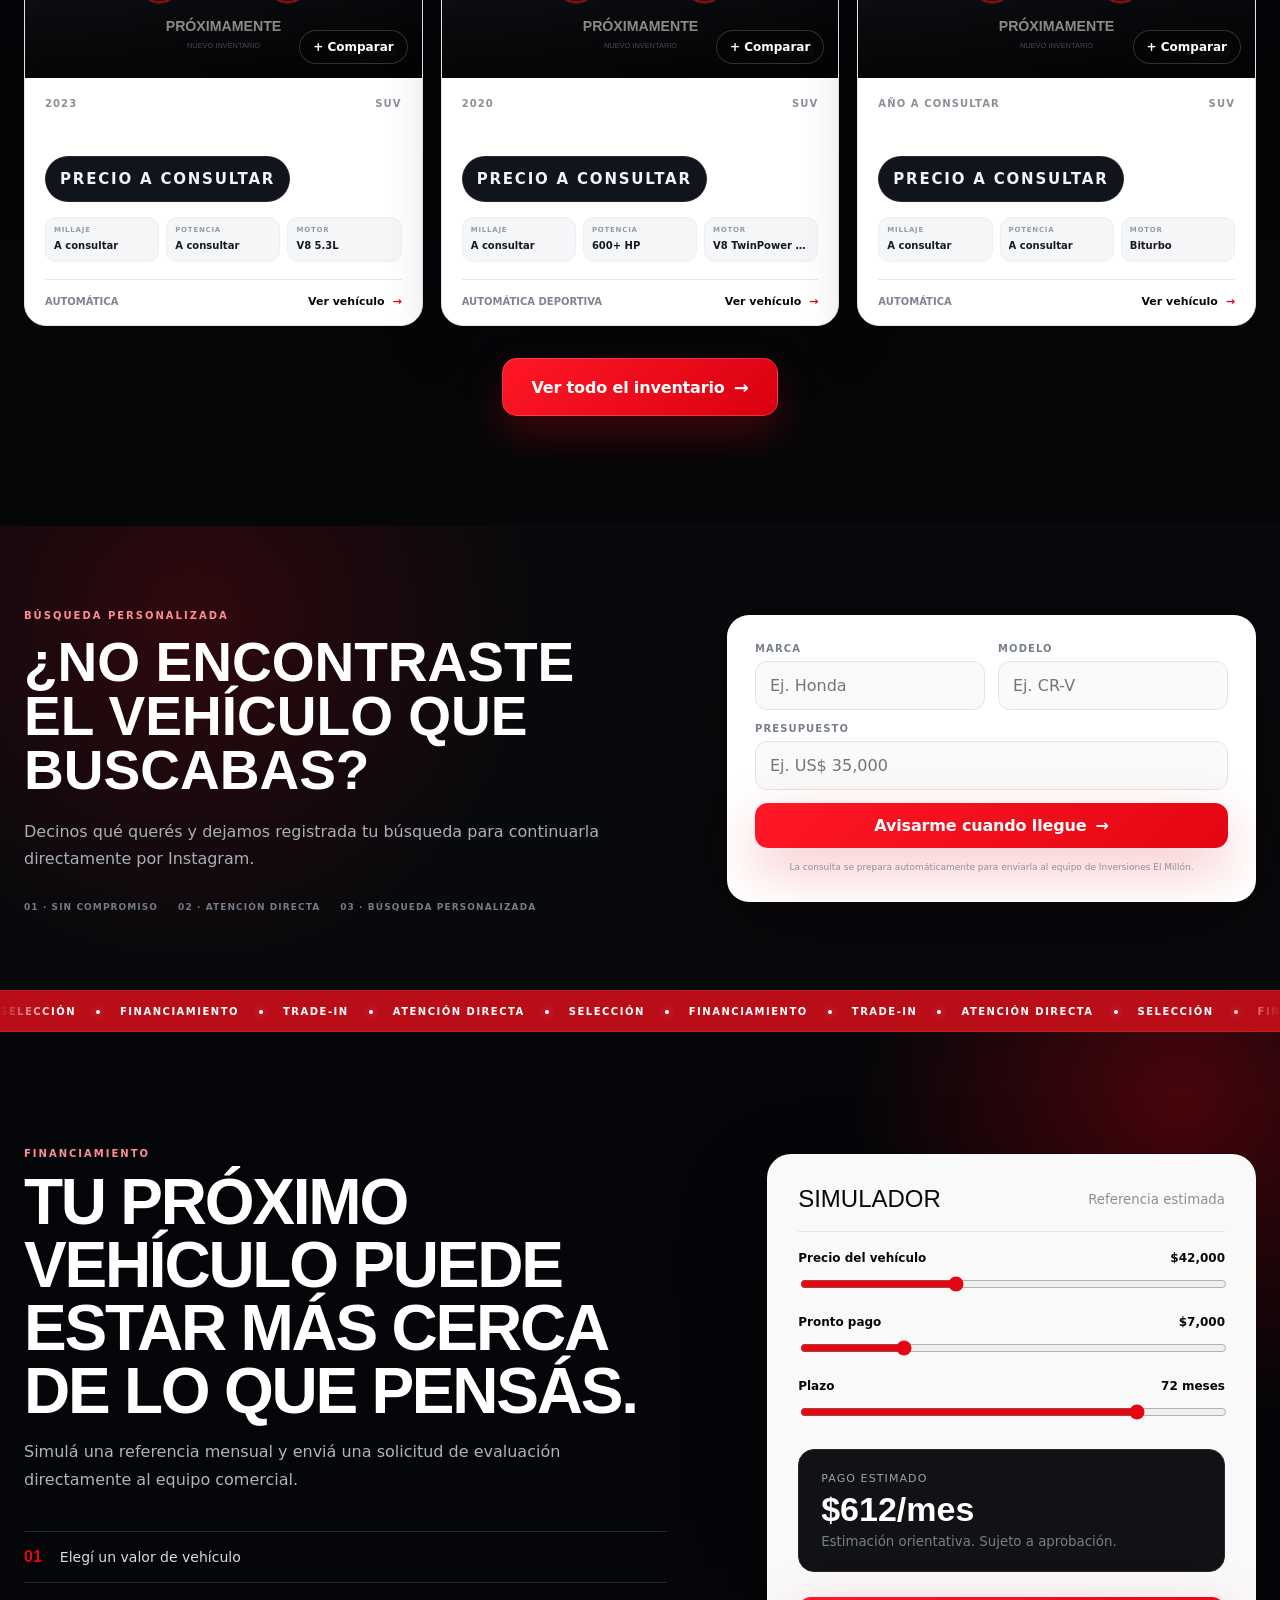
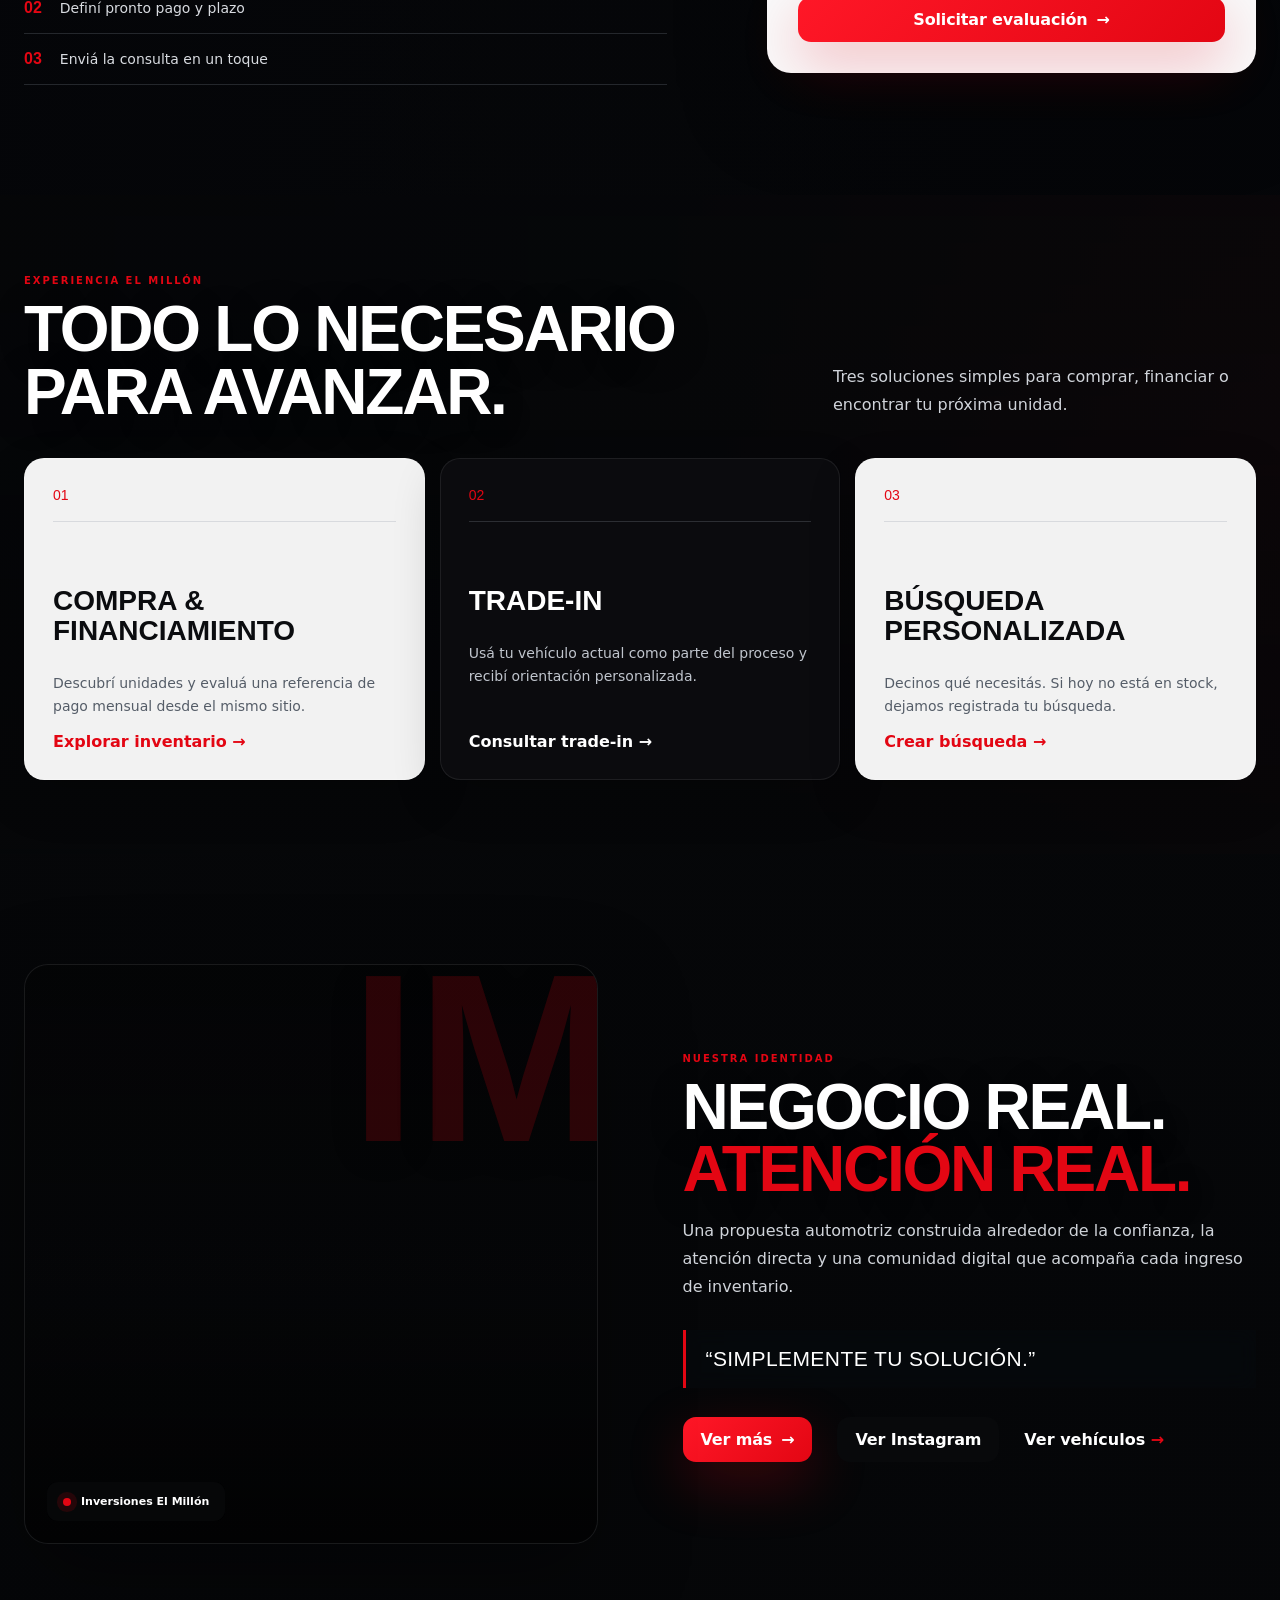
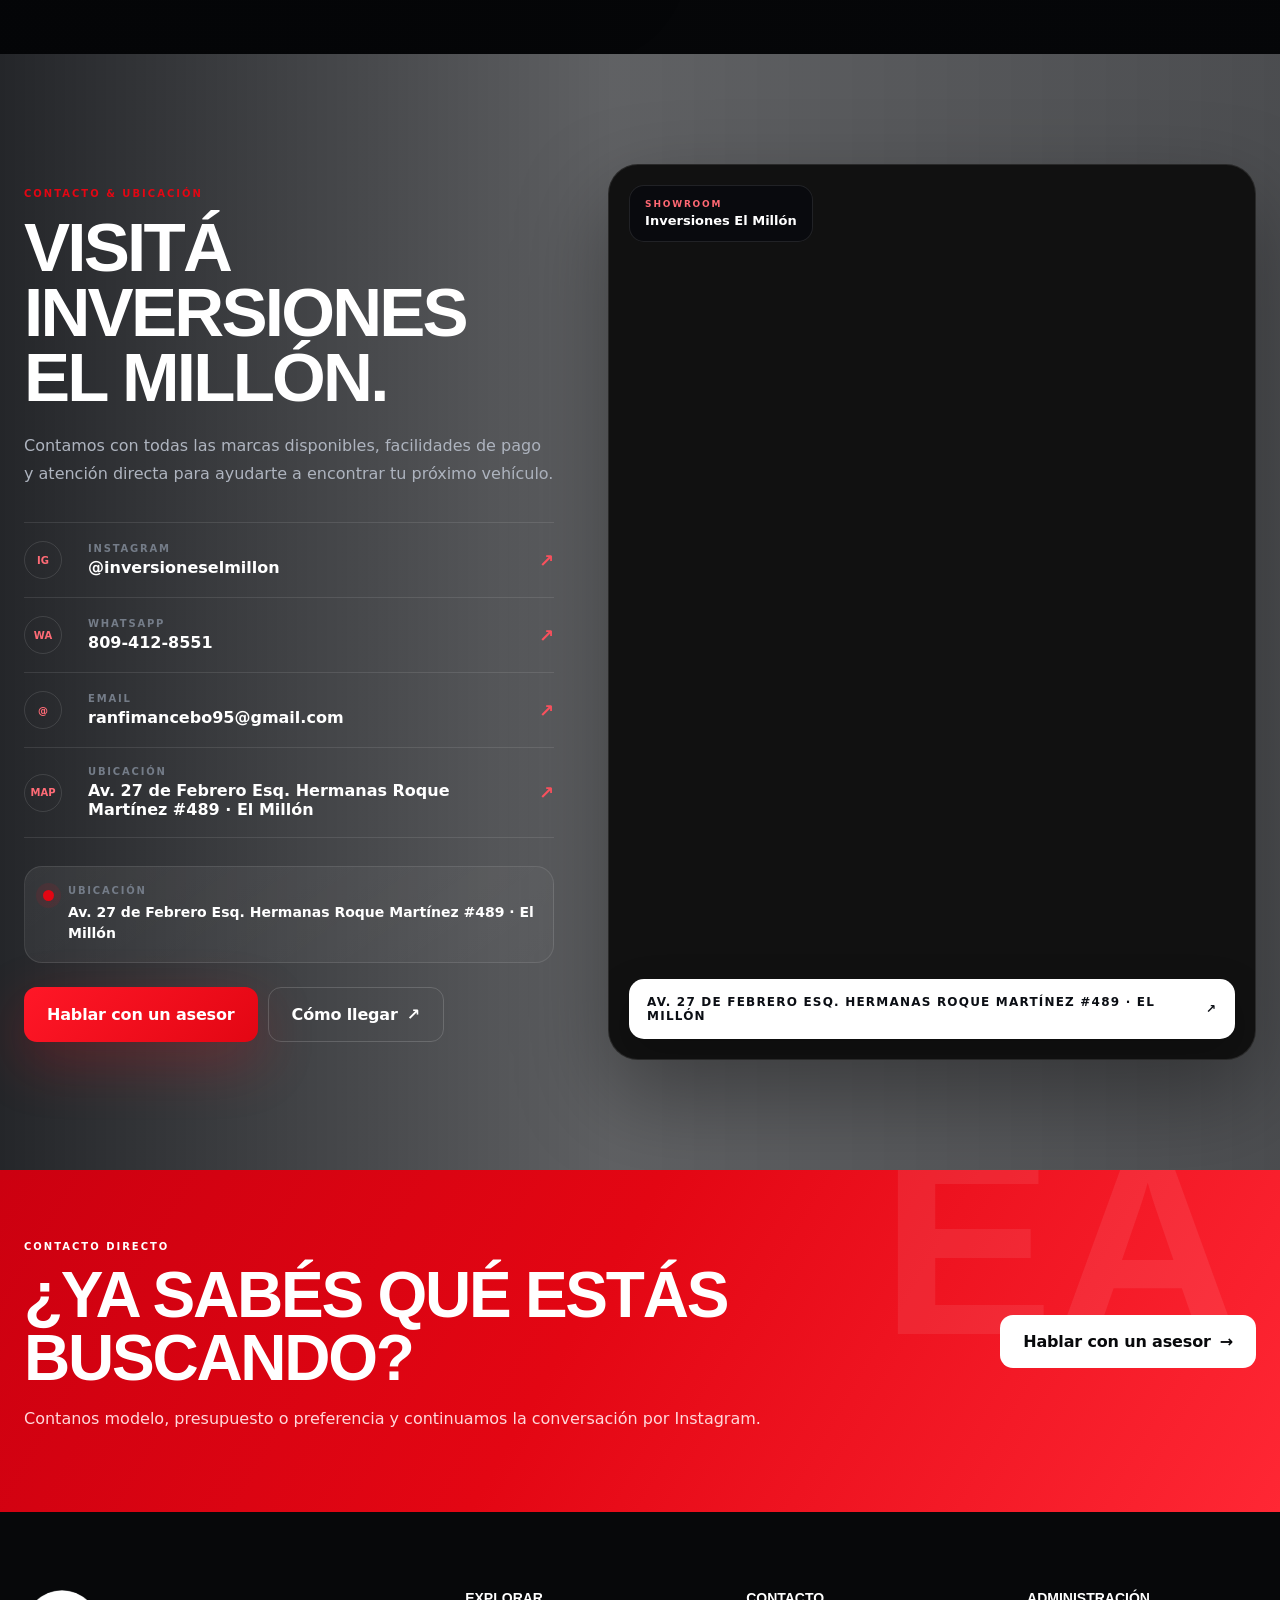
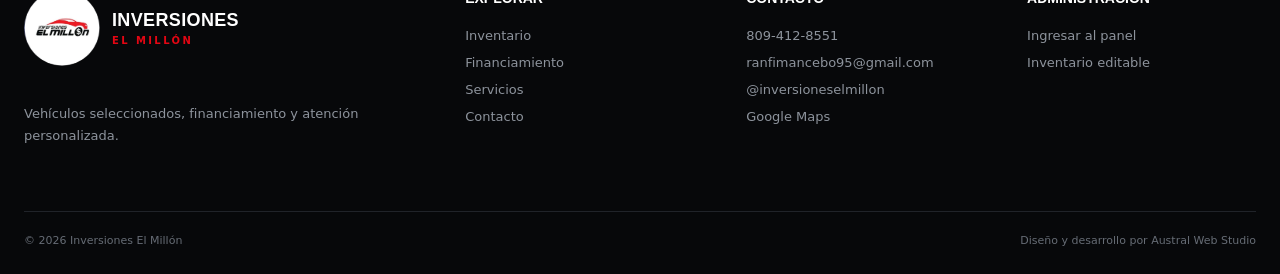
==== commit 3521887a: "Add files via upload" ====
--- a/index.html
+++ b/index.html
@@ -103,7 +103,7 @@
   <main>
     <section class="hero" id="inicio">
       <div class="hero-media" aria-hidden="true">
-        <video class="hero-video" id="heroVideo" autoplay muted loop playsinline webkit-playsinline preload="auto" fetchpriority="high" disablepictureinpicture aria-hidden="true">
+        <video class="hero-video" id="heroVideo" autoplay muted loop playsinline webkit-playsinline preload="auto" disablepictureinpicture aria-hidden="true">
           <source src="https://res.cloudinary.com/dgp7uhps3/video/upload/v1786677975/InDown_s4j0bt.mp4" type="video/mp4">
         </video>
       </div>
@@ -441,61 +441,45 @@
     (() => {
       const video = document.getElementById('heroVideo');
       if (video) {
-        const directVideo = 'https://res.cloudinary.com/dgp7uhps3/video/upload/v1786677975/InDown_s4j0bt.mp4';
-
-        video.autoplay = true;
-        video.loop = true;
         video.muted = true;
         video.defaultMuted = true;
         video.playsInline = true;
-        video.preload = 'auto';
-        video.setAttribute('autoplay', '');
         video.setAttribute('muted', '');
         video.setAttribute('playsinline', '');
         video.setAttribute('webkit-playsinline', '');
-        video.setAttribute('preload', 'auto');
-        video.setAttribute('fetchpriority', 'high');
-
+
+        const directVideo = 'https://res.cloudinary.com/dgp7uhps3/video/upload/v1786677975/InDown_s4j0bt.mp4';
         const startVideo = () => {
-          video.autoplay = true;
           video.muted = true;
           video.defaultMuted = true;
           const promise = video.play();
           if (promise && typeof promise.catch === 'function') promise.catch(() => {});
         };
-
         const ensureVideoSource = () => {
-          const current = video.currentSrc || video.querySelector('source')?.src || video.src || '';
+          const current = video.currentSrc || video.querySelector('source')?.src || '';
           if (!current.includes('InDown_s4j0bt.mp4')) {
             video.src = directVideo;
           }
-          if (video.networkState === HTMLMediaElement.NETWORK_EMPTY || video.readyState < 2) {
-            video.load();
-          }
+          if (video.networkState === HTMLMediaElement.NETWORK_EMPTY || video.readyState === 0) video.load();
           startVideo();
         };
 
-        video.addEventListener('loadedmetadata', startVideo);
-        video.addEventListener('loadeddata', () => { video.classList.add('is-playing'); startVideo(); });
-        video.addEventListener('canplay', () => { video.classList.add('is-playing'); startVideo(); });
+        video.addEventListener('loadeddata', () => { video.classList.add('is-playing'); startVideo(); }, { once: true });
+        video.addEventListener('canplay', () => { video.classList.add('is-playing'); startVideo(); }, { once: true });
         video.addEventListener('playing', () => video.classList.add('is-playing'));
         video.addEventListener('error', () => {
           if (video.src !== directVideo) {
             video.src = directVideo;
+            video.load();
+            startVideo();
           }
-          video.load();
-          startVideo();
+        }, { once: true });
+        ensureVideoSource();
+        document.addEventListener('DOMContentLoaded', ensureVideoSource, { once: true });
+        window.addEventListener('pageshow', ensureVideoSource);
+        ['touchstart', 'pointerdown'].forEach(eventName => {
+          window.addEventListener(eventName, startVideo, { once: true, passive: true });
         });
-
-        ensureVideoSource();
-        if (document.readyState === 'loading') {
-          document.addEventListener('DOMContentLoaded', ensureVideoSource, { once: true });
-        } else {
-          requestAnimationFrame(ensureVideoSource);
-          setTimeout(ensureVideoSource, 120);
-        }
-        window.addEventListener('load', ensureVideoSource, { once: true });
-        window.addEventListener('pageshow', ensureVideoSource);
         document.addEventListener('visibilitychange', () => {
           if (!document.hidden) ensureVideoSource();
         });
--- a/assets/styles.css
+++ b/assets/styles.css
@@ -916,3 +916,65 @@
     font-size:13px!important;
   }
 }
+
+
+/* V14 · stronger animation for inventory button below cards */
+.inventory-main-cta{
+  position:relative;
+  overflow:hidden;
+  isolation:isolate;
+  animation:inventoryMainFloat 1.95s ease-in-out infinite;
+  box-shadow:0 18px 40px rgba(227,6,19,.26)!important;
+}
+.inventory-main-cta::before{
+  content:"";
+  position:absolute;
+  inset:0;
+  background:linear-gradient(120deg,transparent 0%,rgba(255,255,255,.26) 18%,transparent 36%);
+  transform:translateX(-140%) skewX(-18deg);
+  animation:inventoryMainSweep 2.7s ease-in-out infinite;
+  pointer-events:none;
+  z-index:0;
+}
+.inventory-main-cta::after{
+  content:"";
+  position:absolute;
+  inset:-4px;
+  border-radius:inherit;
+  border:1.5px solid rgba(255,255,255,.26);
+  box-shadow:0 0 0 0 rgba(227,6,19,.36);
+  animation:inventoryMainRing 1.95s ease-in-out infinite;
+  pointer-events:none;
+}
+.inventory-main-cta > *{position:relative;z-index:1}
+.inventory-main-cta .inventory-cta-arrow{
+  display:inline-block;
+  animation:inventoryArrowNudge 1.15s ease-in-out infinite;
+}
+.inventory-main-cta:hover{
+  transform:translateY(-3px) scale(1.02)!important;
+  box-shadow:0 22px 52px rgba(227,6,19,.34)!important;
+}
+@keyframes inventoryMainFloat{
+  0%,100%{transform:translateY(0) scale(1)}
+  50%{transform:translateY(-2px) scale(1.018)}
+}
+@keyframes inventoryMainSweep{
+  0%,16%{transform:translateX(-140%) skewX(-18deg);opacity:0}
+  28%{opacity:1}
+  62%{transform:translateX(170%) skewX(-18deg);opacity:0}
+  100%{transform:translateX(170%) skewX(-18deg);opacity:0}
+}
+@keyframes inventoryMainRing{
+  0%,100%{opacity:.30;box-shadow:0 0 0 0 rgba(227,6,19,.30)}
+  50%{opacity:.72;box-shadow:0 0 0 10px rgba(227,6,19,0)}
+}
+@keyframes inventoryArrowNudge{
+  0%,100%{transform:translateX(0)}
+  50%{transform:translateX(4px)}
+}
+@media(max-width:620px){
+  .inventory-main-cta{animation-duration:1.75s;box-shadow:0 14px 30px rgba(227,6,19,.24)!important}
+  .inventory-main-cta::before{animation-duration:2.35s}
+  .inventory-main-cta .inventory-cta-arrow{animation-duration:1s}
+}
